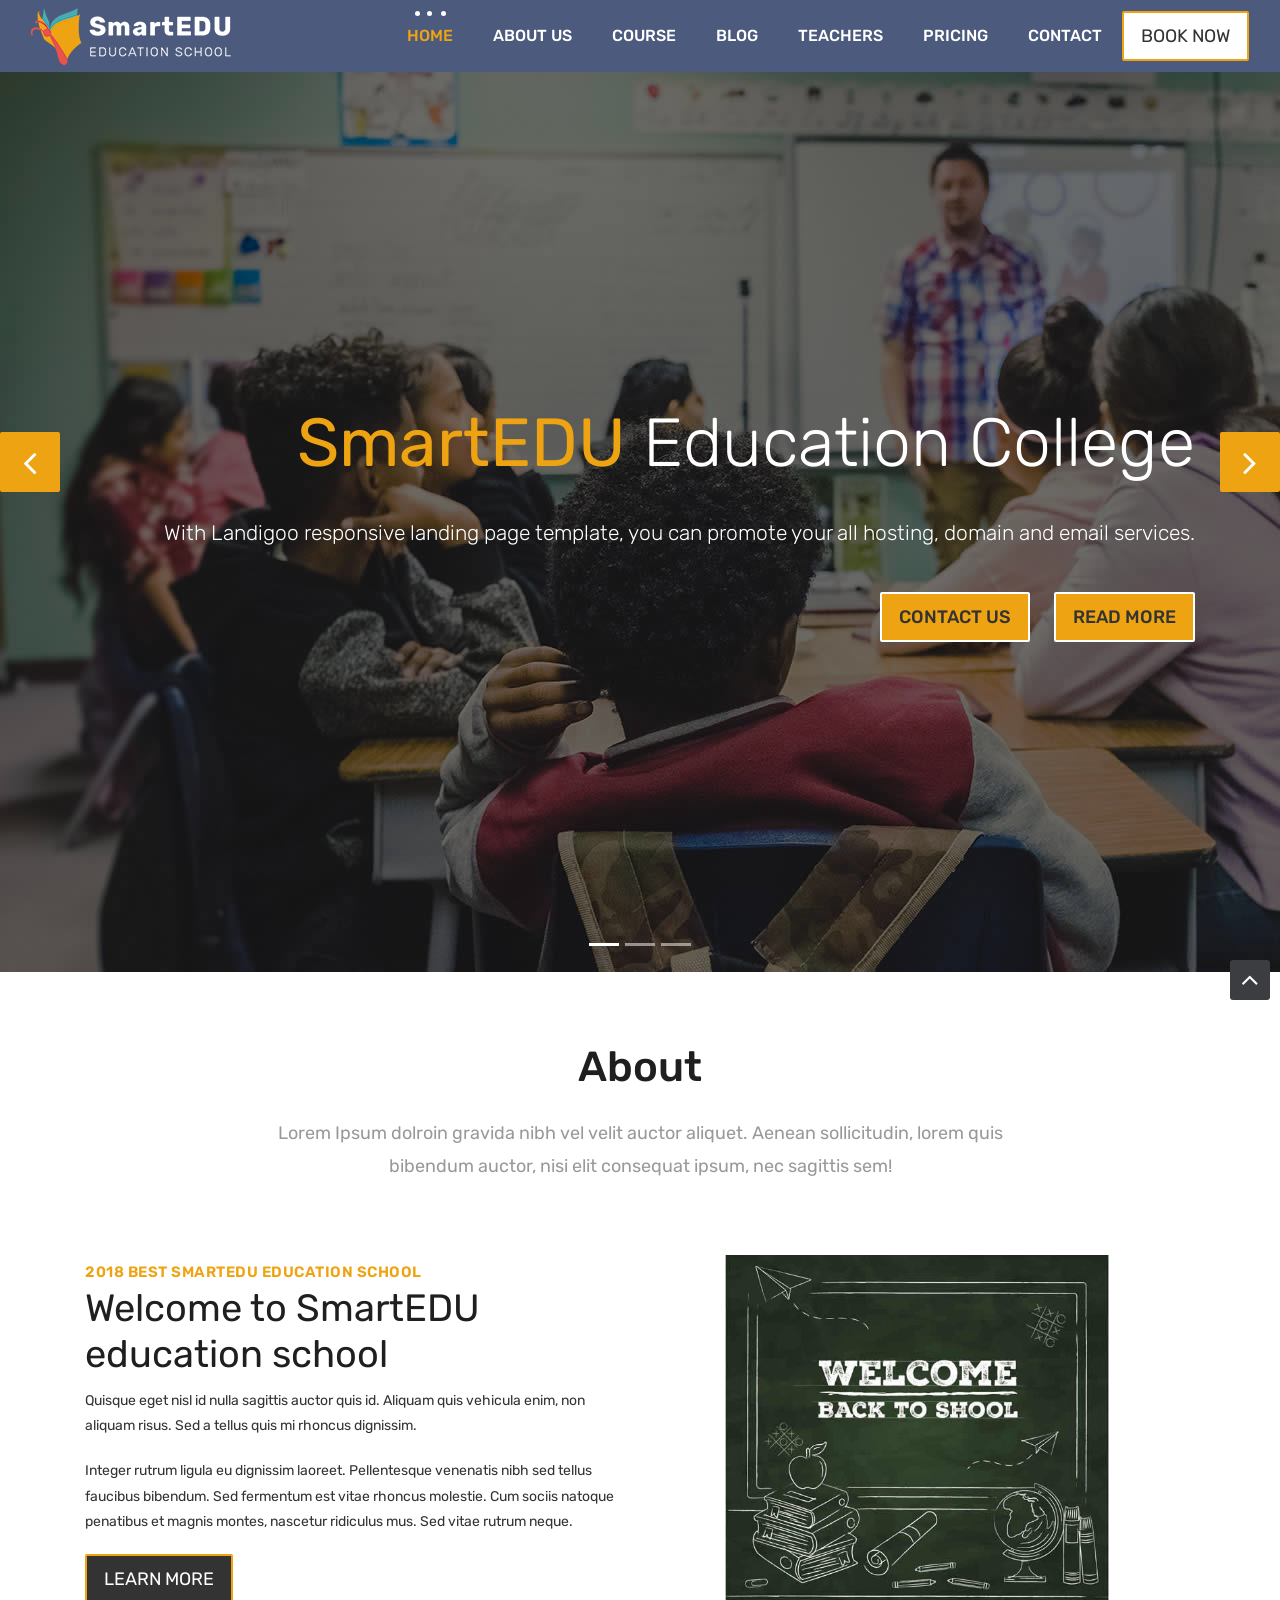
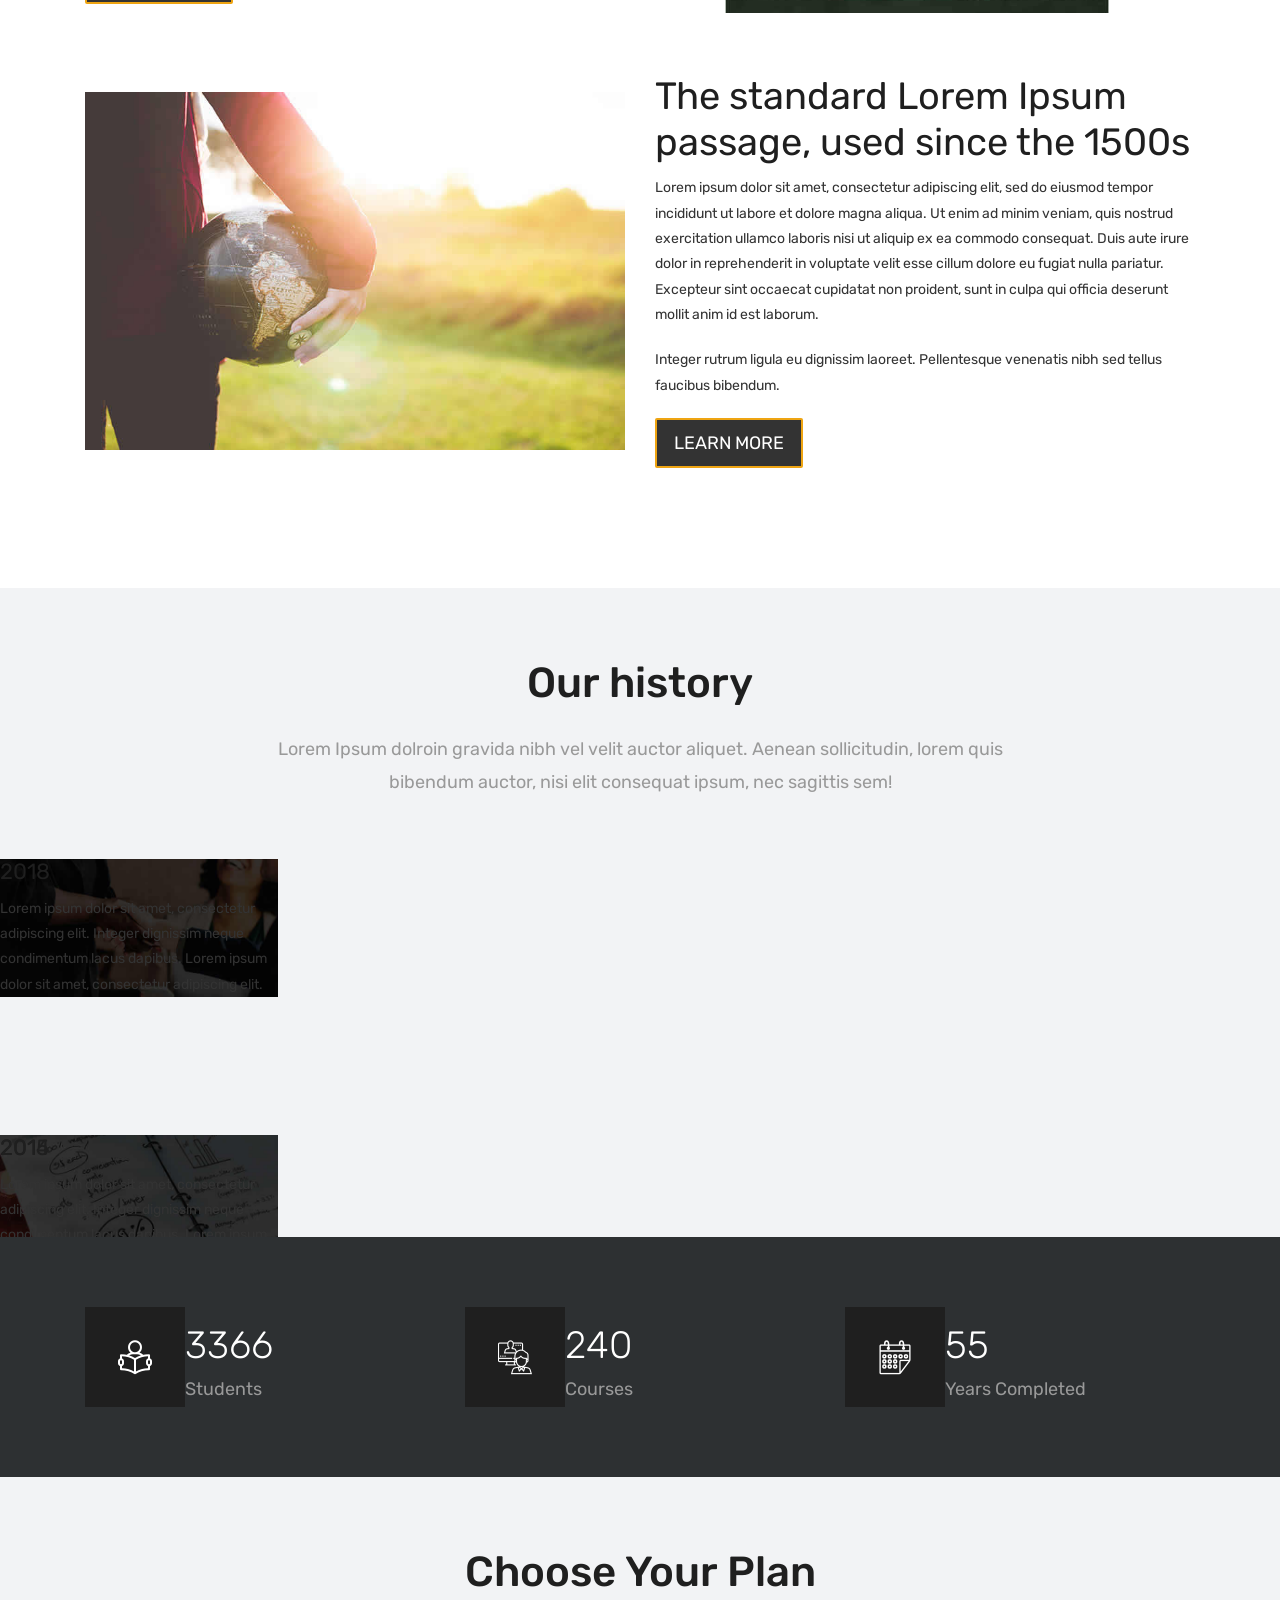
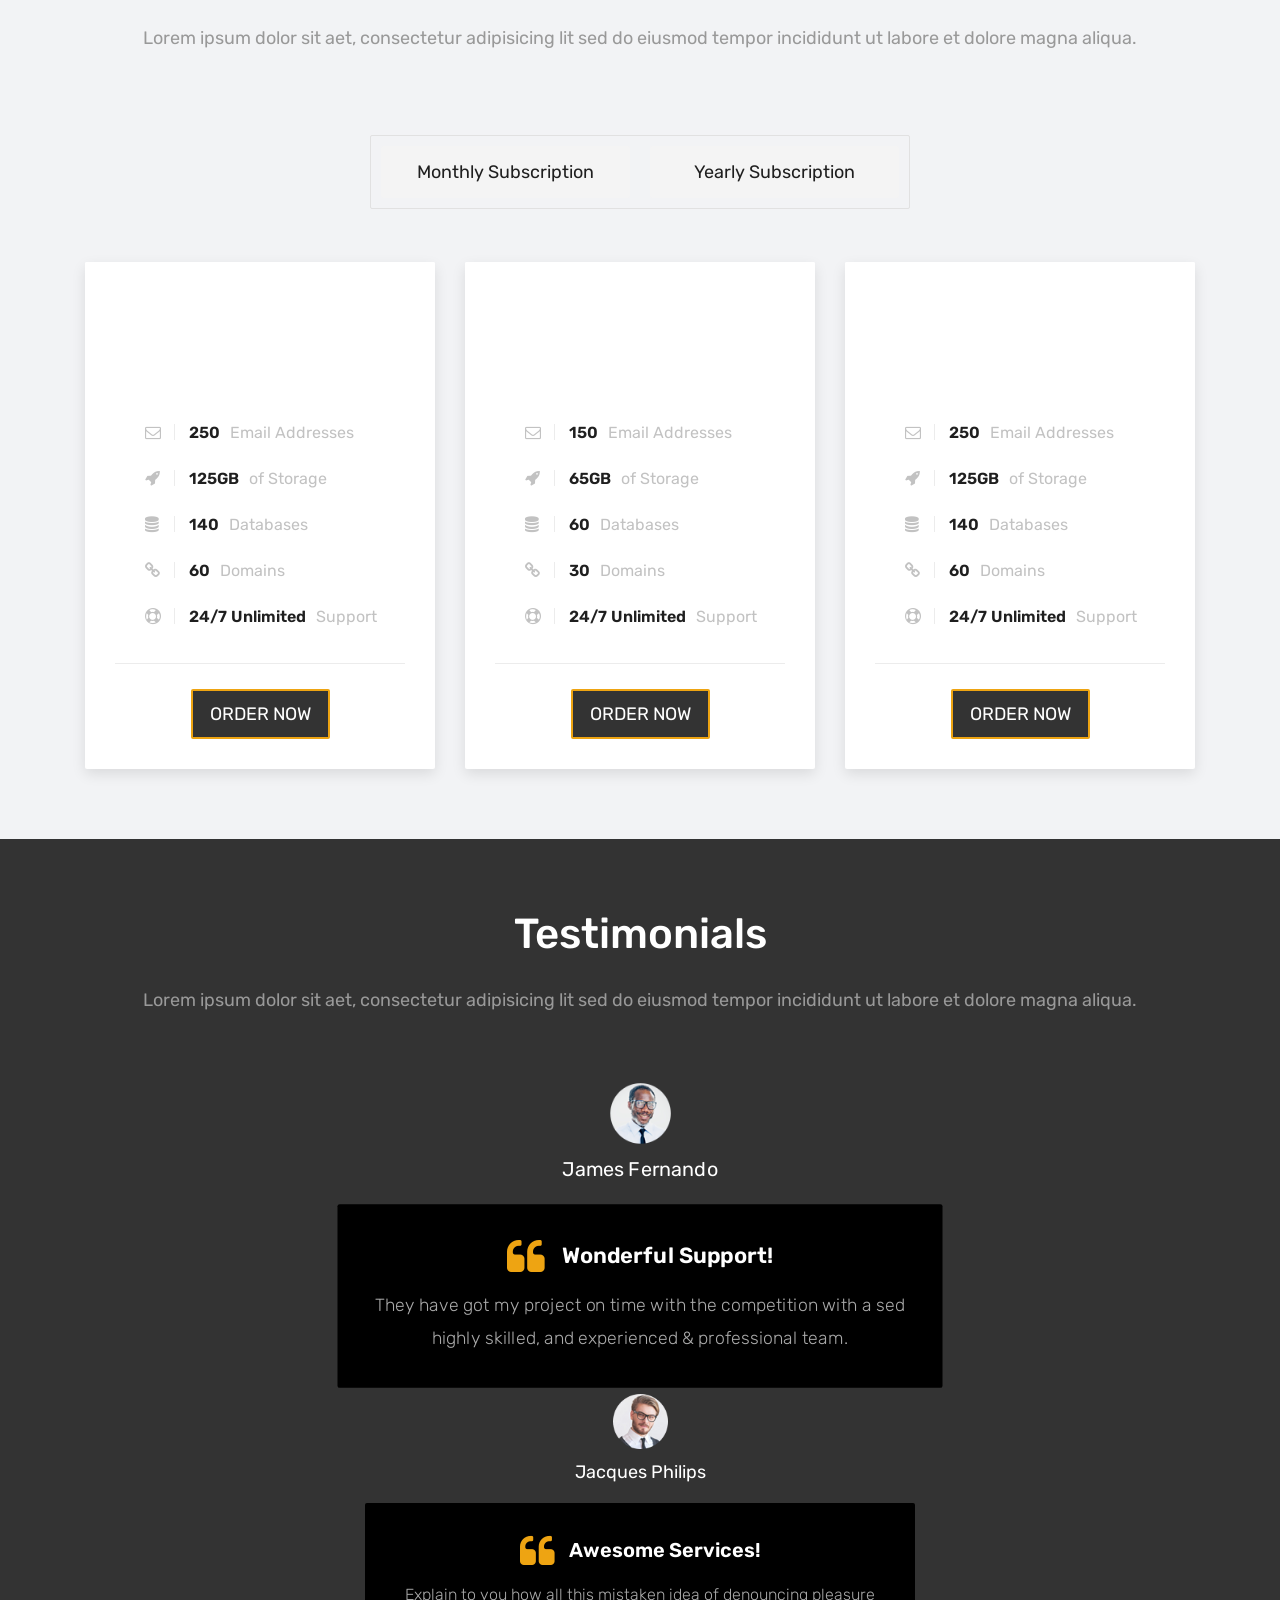
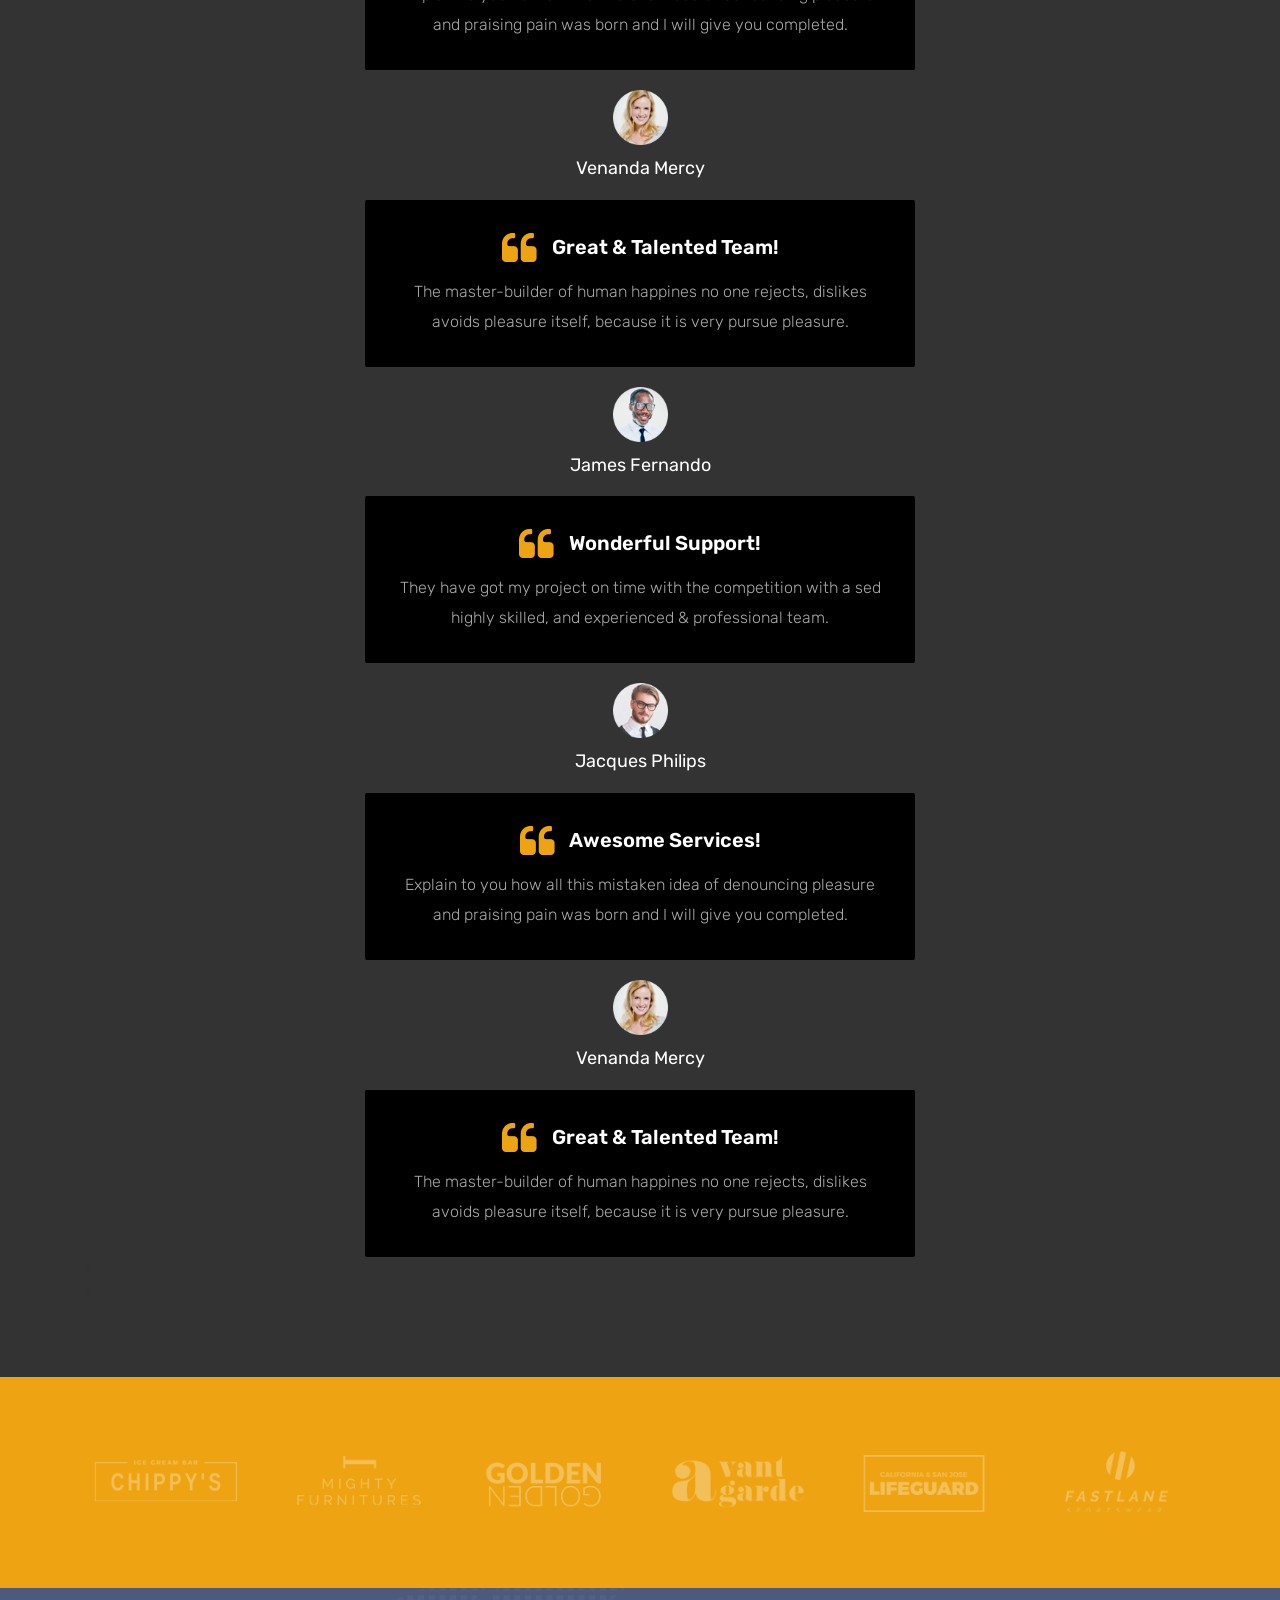
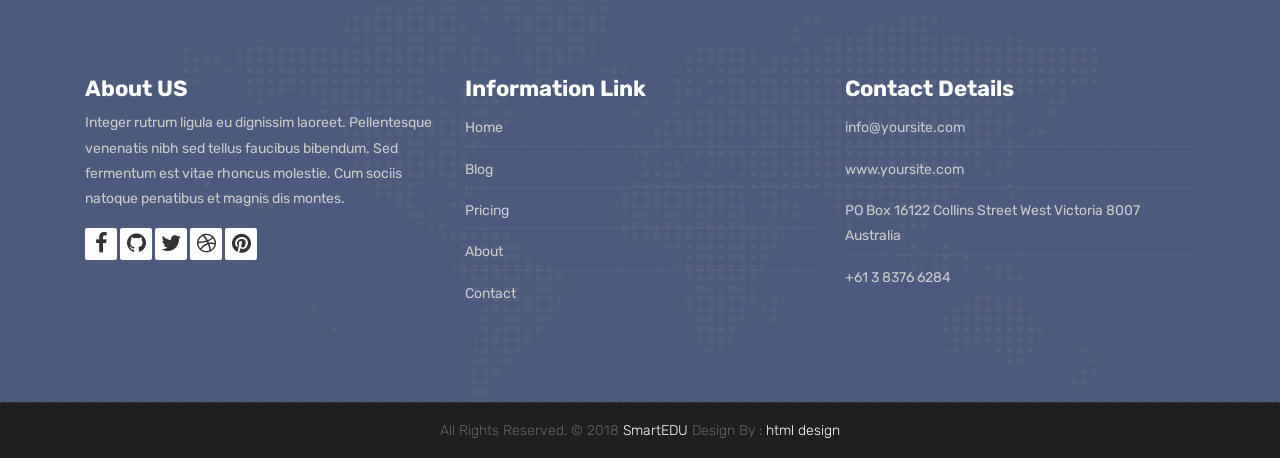
==== index.html @ 2f6b5fef "initial commit for smart education website" ====
<!DOCTYPE html>
<html lang="en">

    <!-- Basic -->
    <meta charset="utf-8">
    <meta http-equiv="X-UA-Compatible" content="IE=edge">   
   
    <!-- Mobile Metas -->
    <meta name="viewport" content="width=device-width, initial-scale=1">
 
     <!-- Site Metas -->
    <title>SmartEDU - Education Responsive HTML5 Template</title>  
    <meta name="keywords" content="">
    <meta name="description" content="">
    <meta name="author" content="">

    <!-- Site Icons -->
    <link rel="shortcut icon" href="images/favicon.ico" type="image/x-icon" />
    <link rel="apple-touch-icon" href="images/apple-touch-icon.png">

    <!-- Bootstrap CSS -->
    <link rel="stylesheet" href="css/bootstrap.min.css">
    <!-- Site CSS -->
    <link rel="stylesheet" href="style.css">
    <!-- ALL VERSION CSS -->
    <link rel="stylesheet" href="css/versions.css">
    <!-- Responsive CSS -->
    <link rel="stylesheet" href="css/responsive.css">
    <!-- Custom CSS -->
    <link rel="stylesheet" href="css/custom.css">

    <!-- Modernizer for Portfolio -->
    <script src="js/modernizer.js"></script>

    <!--[if lt IE 9]>
      <script src="https://oss.maxcdn.com/libs/html5shiv/3.7.0/html5shiv.js"></script>
      <script src="https://oss.maxcdn.com/libs/respond.js/1.4.2/respond.min.js"></script>
    <![endif]-->

</head>
<body class="host_version"> 

	<!-- Modal -->
	<div class="modal fade" id="login" tabindex="-1" role="dialog" aria-labelledby="myModalLabel">
	  <div class="modal-dialog modal-dialog-centered modal-lg" role="document">
		<div class="modal-content">
			<div class="modal-header tit-up">
				<button type="button" class="close" data-dismiss="modal" aria-hidden="true">&times;</button>
				<h4 class="modal-title">Customer Login</h4>
			</div>
			<div class="modal-body customer-box">
				<!-- Nav tabs -->
				<ul class="nav nav-tabs">
					<li><a class="active" href="#Login" data-toggle="tab">Login</a></li>
					<li><a href="#Registration" data-toggle="tab">Registration</a></li>
				</ul>
				<!-- Tab panes -->
				<div class="tab-content">
					<div class="tab-pane active" id="Login">
						<form role="form" class="form-horizontal">
							<div class="form-group">
								<div class="col-sm-12">
									<input class="form-control" id="email1" placeholder="Name" type="text">
								</div>
							</div>
							<div class="form-group">
								<div class="col-sm-12">
									<input class="form-control" id="exampleInputPassword1" placeholder="Email" type="email">
								</div>
							</div>
							<div class="row">
								<div class="col-sm-10">
									<button type="submit" class="btn btn-light btn-radius btn-brd grd1">
										Submit
									</button>
									<a class="for-pwd" href="javascript:;">Forgot your password?</a>
								</div>
							</div>
						</form>
					</div>
					<div class="tab-pane" id="Registration">
						<form role="form" class="form-horizontal">
							<div class="form-group">
								<div class="col-sm-12">
									<input class="form-control" placeholder="Name" type="text">
								</div>
							</div>
							<div class="form-group">
								<div class="col-sm-12">
									<input class="form-control" id="email" placeholder="Email" type="email">
								</div>
							</div>
							<div class="form-group">
								<div class="col-sm-12">
									<input class="form-control" id="mobile" placeholder="Mobile" type="email">
								</div>
							</div>
							<div class="form-group">
								<div class="col-sm-12">
									<input class="form-control" id="password" placeholder="Password" type="password">
								</div>
							</div>
							<div class="row">							
								<div class="col-sm-10">
									<button type="button" class="btn btn-light btn-radius btn-brd grd1">
										Save &amp; Continue
									</button>
									<button type="button" class="btn btn-light btn-radius btn-brd grd1">
										Cancel</button>
								</div>
							</div>
						</form>
					</div>
				</div>
			</div>
		</div>
	  </div>
	</div>

    <!-- LOADER -->
	<div id="preloader">
		<div class="loader-container">
			<div class="progress-br float shadow">
				<div class="progress__item"></div>
			</div>
		</div>
	</div>
	<!-- END LOADER -->	
	
	<!-- Start header -->
	<header class="top-navbar">
		<nav class="navbar navbar-expand-lg navbar-light bg-light">
			<div class="container-fluid">
				<a class="navbar-brand" href="index.html">
					<img src="images/logo.png" alt="" />
				</a>
				<button class="navbar-toggler" type="button" data-toggle="collapse" data-target="#navbars-host" aria-controls="navbars-rs-food" aria-expanded="false" aria-label="Toggle navigation">
					<span class="icon-bar"></span>
                    <span class="icon-bar"></span>
                    <span class="icon-bar"></span>
				</button>
				<div class="collapse navbar-collapse" id="navbars-host">
					<ul class="navbar-nav ml-auto">
						<li class="nav-item active"><a class="nav-link" href="index.html">Home</a></li>
						<li class="nav-item"><a class="nav-link" href="about.html">About Us</a></li>
						<li class="nav-item dropdown">
							<a class="nav-link dropdown-toggle" href="#" id="dropdown-a" data-toggle="dropdown">Course </a>
							<div class="dropdown-menu" aria-labelledby="dropdown-a">
								<a class="dropdown-item" href="course-grid-2.html">Course Grid 2 </a>
								<a class="dropdown-item" href="course-grid-3.html">Course Grid 3 </a>
								<a class="dropdown-item" href="course-grid-4.html">Course Grid 4 </a>
							</div>
						</li>
						<li class="nav-item dropdown">
							<a class="nav-link dropdown-toggle" href="#" id="dropdown-a" data-toggle="dropdown">Blog </a>
							<div class="dropdown-menu" aria-labelledby="dropdown-a">
								<a class="dropdown-item" href="blog.html">Blog </a>
								<a class="dropdown-item" href="blog-single.html">Blog single </a>
							</div>
						</li>
						<li class="nav-item"><a class="nav-link" href="teachers.html">Teachers</a></li>
						<li class="nav-item"><a class="nav-link" href="pricing.html">Pricing</a></li>
						<li class="nav-item"><a class="nav-link" href="contact.html">Contact</a></li>
					</ul>
					<ul class="nav navbar-nav navbar-right">
                        <li><a class="hover-btn-new log orange" href="#" data-toggle="modal" data-target="#login"><span>Book Now</span></a></li>
                    </ul>
				</div>
			</div>
		</nav>
	</header>
	<!-- End header -->
	
	<div id="carouselExampleControls" class="carousel slide bs-slider box-slider" data-ride="carousel" data-pause="hover" data-interval="false" >
		<!-- Indicators -->
		<ol class="carousel-indicators">
			<li data-target="#carouselExampleControls" data-slide-to="0" class="active"></li>
			<li data-target="#carouselExampleControls" data-slide-to="1"></li>
			<li data-target="#carouselExampleControls" data-slide-to="2"></li>
		</ol>
		<div class="carousel-inner" role="listbox">
			<div class="carousel-item active">
				<div id="home" class="first-section" style="background-image:url('images/slider-01.jpg');">
					<div class="dtab">
						<div class="container">
							<div class="row">
								<div class="col-md-12 col-sm-12 text-right">
									<div class="big-tagline">
										<h2><strong>SmartEDU </strong> education College</h2>
										<p class="lead">With Landigoo responsive landing page template, you can promote your all hosting, domain and email services. </p>
											<a href="#" class="hover-btn-new"><span>Contact Us</span></a>
											&nbsp;&nbsp;&nbsp;&nbsp;&nbsp;&nbsp;
											<a href="#" class="hover-btn-new"><span>Read More</span></a>
									</div>
								</div>
							</div><!-- end row -->            
						</div><!-- end container -->
					</div>
				</div><!-- end section -->
			</div>
			<div class="carousel-item">
				<div id="home" class="first-section" style="background-image:url('images/slider-02.jpg');">
					<div class="dtab">
						<div class="container">
							<div class="row">
								<div class="col-md-12 col-sm-12 text-left">
									<div class="big-tagline">
										<h2 data-animation="animated zoomInRight">SmartEDU <strong>education school</strong></h2>
										<p class="lead" data-animation="animated fadeInLeft">With Landigoo responsive landing page template, you can promote your all hosting, domain and email services. </p>
											<a href="#" class="hover-btn-new"><span>Contact Us</span></a>
											&nbsp;&nbsp;&nbsp;&nbsp;&nbsp;&nbsp;
											<a href="#" class="hover-btn-new"><span>Read More</span></a>
									</div>
								</div>
							</div><!-- end row -->            
						</div><!-- end container -->
					</div>
				</div><!-- end section -->
			</div>
			<div class="carousel-item">
				<div id="home" class="first-section" style="background-image:url('images/slider-03.jpg');">
					<div class="dtab">
						<div class="container">
							<div class="row">
								<div class="col-md-12 col-sm-12 text-center">
									<div class="big-tagline">
										<h2 data-animation="animated zoomInRight"><strong>VPS Servers</strong> Company</h2>
										<p class="lead" data-animation="animated fadeInLeft">1 IP included with each server 
											Your Choice of any OS (CentOS, Windows, Debian, Fedora)
											FREE Reboots</p>
											<a href="#" class="hover-btn-new"><span>Contact Us</span></a>
											&nbsp;&nbsp;&nbsp;&nbsp;&nbsp;&nbsp;
											<a href="#" class="hover-btn-new"><span>Read More</span></a>
									</div>
								</div>
							</div><!-- end row -->            
						</div><!-- end container -->
					</div>
				</div><!-- end section -->
			</div>
			<!-- Left Control -->
			<a class="new-effect carousel-control-prev" href="#carouselExampleControls" role="button" data-slide="prev">
				<span class="fa fa-angle-left" aria-hidden="true"></span>
				<span class="sr-only">Previous</span>
			</a>

			<!-- Right Control -->
			<a class="new-effect carousel-control-next" href="#carouselExampleControls" role="button" data-slide="next">
				<span class="fa fa-angle-right" aria-hidden="true"></span>
				<span class="sr-only">Next</span>
			</a>
		</div>
	</div>
	
    <div id="overviews" class="section wb">
        <div class="container">
            <div class="section-title row text-center">
                <div class="col-md-8 offset-md-2">
                    <h3>About</h3>
                    <p class="lead">Lorem Ipsum dolroin gravida nibh vel velit auctor aliquet. Aenean sollicitudin, lorem quis bibendum auctor, nisi elit consequat ipsum, nec sagittis sem!</p>
                </div>
            </div><!-- end title -->
        
            <div class="row align-items-center">
                <div class="col-xl-6 col-lg-6 col-md-12 col-sm-12">
                    <div class="message-box">
                        <h4>2018 BEST SmartEDU education school</h4>
                        <h2>Welcome to SmartEDU education school</h2>
                        <p>Quisque eget nisl id nulla sagittis auctor quis id. Aliquam quis vehicula enim, non aliquam risus. Sed a tellus quis mi rhoncus dignissim.</p>

                        <p> Integer rutrum ligula eu dignissim laoreet. Pellentesque venenatis nibh sed tellus faucibus bibendum. Sed fermentum est vitae rhoncus molestie. Cum sociis natoque penatibus et magnis montes, nascetur ridiculus mus. Sed vitae rutrum neque. </p>

                        <a href="#" class="hover-btn-new orange"><span>Learn More</span></a>
                    </div><!-- end messagebox -->
                </div><!-- end col -->
				
				<div class="col-xl-6 col-lg-6 col-md-12 col-sm-12">
                    <div class="post-media wow fadeIn">
                        <img src="images/about_02.jpg" alt="" class="img-fluid img-rounded">
                    </div><!-- end media -->
                </div><!-- end col -->
			</div>
			<div class="row align-items-center">
				<div class="col-xl-6 col-lg-6 col-md-12 col-sm-12">
                    <div class="post-media wow fadeIn">
                        <img src="images/about_03.jpg" alt="" class="img-fluid img-rounded">
                    </div><!-- end media -->
                </div><!-- end col -->
				
				<div class="col-xl-6 col-lg-6 col-md-12 col-sm-12">
                    <div class="message-box">
                        <h2>The standard Lorem Ipsum passage, used since the 1500s</h2>
                        <p>Lorem ipsum dolor sit amet, consectetur adipiscing elit, sed do eiusmod tempor incididunt ut labore et dolore magna aliqua. Ut enim ad minim veniam, quis nostrud exercitation ullamco laboris nisi ut aliquip ex ea commodo consequat. Duis aute irure dolor in reprehenderit in voluptate velit esse cillum dolore eu fugiat nulla pariatur. Excepteur sint occaecat cupidatat non proident, sunt in culpa qui officia deserunt mollit anim id est laborum.</p>

                        <p> Integer rutrum ligula eu dignissim laoreet. Pellentesque venenatis nibh sed tellus faucibus bibendum.</p>

                        <a href="#" class="hover-btn-new orange"><span>Learn More</span></a>
                    </div><!-- end messagebox -->
                </div><!-- end col -->
				
            </div><!-- end row -->
        </div><!-- end container -->
    </div><!-- end section -->

    <section class="section lb page-section">
		<div class="container">
			 <div class="section-title row text-center">
                <div class="col-md-8 offset-md-2">
                    <h3>Our history</h3>
                    <p class="lead">Lorem Ipsum dolroin gravida nibh vel velit auctor aliquet. Aenean sollicitudin, lorem quis bibendum auctor, nisi elit consequat ipsum, nec sagittis sem!</p>
                </div>
            </div><!-- end title -->
			<div class="timeline">
				<div class="timeline__wrap">
					<div class="timeline__items">
						<div class="timeline__item">
							<div class="timeline__content img-bg-01">
								<h2>2018</h2>
								<p>Lorem ipsum dolor sit amet, consectetur adipiscing elit. Integer dignissim neque condimentum lacus dapibus. Lorem
									ipsum dolor sit amet, consectetur adipiscing elit.</p>
							</div>
						</div>
						<div class="timeline__item">
							<div class="timeline__content img-bg-02">
								<h2>2015</h2>
								<p>Lorem ipsum dolor sit amet, consectetur adipiscing elit. Integer dignissim neque condimentum lacus dapibus. Lorem
									ipsum dolor sit amet, consectetur adipiscing elit.</p>
							</div>
						</div>
						<div class="timeline__item">
							<div class="timeline__content img-bg-03">
								<h2>2014</h2>
								<p>Lorem ipsum dolor sit amet, consectetur adipiscing elit. Integer dignissim neque condimentum lacus dapibus. Lorem
									ipsum dolor sit amet, consectetur adipiscing elit.</p>
							</div>
						</div>
						<div class="timeline__item">
							<div class="timeline__content img-bg-04">
								<h2>2012</h2>
								<p>Lorem ipsum dolor sit amet, consectetur adipiscing elit. Integer dignissim neque condimentum lacus dapibus. Lorem
									ipsum dolor sit amet, consectetur adipiscing elit.</p>
							</div>
						</div>
						<div class="timeline__item">
							<div class="timeline__content img-bg-01">
								<h2>2010</h2>
								<p>Lorem ipsum dolor sit amet, consectetur adipiscing elit. Integer dignissim neque condimentum lacus dapibus. Lorem
									ipsum dolor sit amet, consectetur adipiscing elit.</p>
							</div>
						</div>
						<div class="timeline__item">
							<div class="timeline__content img-bg-02">
								<h2>2007</h2>
								<p>Lorem ipsum dolor sit amet, consectetur adipiscing elit. Integer dignissim neque condimentum lacus dapibus. Lorem
									ipsum dolor sit amet, consectetur adipiscing elit.</p>
							</div>
						</div>
						<div class="timeline__item">
							<div class="timeline__content img-bg-03">
								<h2>2004</h2>
								<p>Lorem ipsum dolor sit amet, consectetur adipiscing elit. Integer dignissim neque condimentum lacus dapibus. Lorem
									ipsum dolor sit amet, consectetur adipiscing elit.</p>
							</div>
						</div>
						<div class="timeline__item">
							<div class="timeline__content img-bg-04">
								<h2>2002</h2>
								<p>Lorem ipsum dolor sit amet, consectetur adipiscing elit. Integer dignissim neque condimentum lacus dapibus. Lorem
									ipsum dolor sit amet, consectetur adipiscing elit.</p>
							</div>
						</div>
					</div>
				</div>
			</div>
		</div>
	</section>

	<div class="section cl">
		<div class="container">
			<div class="row text-left stat-wrap">
				<div class="col-md-4 col-sm-4 col-xs-12">
					<span data-scroll class="global-radius icon_wrap effect-1 alignleft"><i class="flaticon-study"></i></span>
					<p class="stat_count">12000</p>
					<h3>Students</h3>
				</div><!-- end col -->

				<div class="col-md-4 col-sm-4 col-xs-12">
					<span data-scroll class="global-radius icon_wrap effect-1 alignleft"><i class="flaticon-online"></i></span>
					<p class="stat_count">240</p>
					<h3>Courses</h3>
				</div><!-- end col -->

				<div class="col-md-4 col-sm-4 col-xs-12">
					<span data-scroll class="global-radius icon_wrap effect-1 alignleft"><i class="flaticon-years"></i></span>
					<p class="stat_count">55</p>
					<h3>Years Completed</h3>
				</div><!-- end col -->
			</div><!-- end row -->
		</div><!-- end container -->
	</div><!-- end section -->

    <div id="plan" class="section lb">
        <div class="container">
            <div class="section-title text-center">
                <h3>Choose Your Plan</h3>
                <p>Lorem ipsum dolor sit aet, consectetur adipisicing lit sed do eiusmod tempor incididunt ut labore et dolore magna aliqua. </p>
            </div><!-- end title -->

            <div class="row">
                <div class="col-md-6 offset-md-3">
                    <div class="message-box">
                        <ul class="nav nav-pills nav-stacked" id="myTabs">
                            <li><a class="active" href="#tab1" data-toggle="pill">Monthly Subscription</a></li>
                            <li><a href="#tab2" data-toggle="pill">Yearly Subscription</a></li>
                        </ul>
                    </div>
                </div><!-- end col -->
            </div>

            <hr class="invis">

            <div class="row">
                <div class="col-md-12">
                    <div class="tab-content">
                        <div class="tab-pane active fade show" id="tab1">
                            <div class="row text-center">
                                <div class="col-md-4">
                                    <div class="pricing-table pricing-table-highlighted">
                                        <div class="pricing-table-header grd1">
                                            <h2>$45</h2>
                                            <h3>per month</h3>
                                        </div>
                                        <div class="pricing-table-space"></div>
                                        <div class="pricing-table-features">
                                            <p><i class="fa fa-envelope-o"></i> <strong>250</strong> Email Addresses</p>
                                            <p><i class="fa fa-rocket"></i> <strong>125GB</strong> of Storage</p>
                                            <p><i class="fa fa-database"></i> <strong>140</strong> Databases</p>
                                            <p><i class="fa fa-link"></i> <strong>60</strong> Domains</p>
                                            <p><i class="fa fa-life-ring"></i> <strong>24/7 Unlimited</strong> Support</p>
                                        </div>
                                        <div class="pricing-table-sign-up">
                                            <a href="#" class="hover-btn-new orange"><span>Order Now</span></a>
                                        </div>
                                    </div>
                                </div>
                                <div class="col-md-4">
                                    <div class="pricing-table pricing-table-highlighted">
                                        <div class="pricing-table-header grd1">
                                            <h2>$59</h2>
                                            <h3>per month</h3>
                                        </div>
                                        <div class="pricing-table-space"></div>
                                        <div class="pricing-table-features">
                                            <p><i class="fa fa-envelope-o"></i> <strong>150</strong> Email Addresses</p>
                                            <p><i class="fa fa-rocket"></i> <strong>65GB</strong> of Storage</p>
                                            <p><i class="fa fa-database"></i> <strong>60</strong> Databases</p>
                                            <p><i class="fa fa-link"></i> <strong>30</strong> Domains</p>
                                            <p><i class="fa fa-life-ring"></i> <strong>24/7 Unlimited</strong> Support</p>
                                        </div>
                                        <div class="pricing-table-sign-up">
                                            <a href="#" class="hover-btn-new orange"><span>Order Now</span></a>
                                        </div>
                                    </div>
                                </div>

                                <div class="col-md-4">
                                    <div class="pricing-table pricing-table-highlighted">
                                        <div class="pricing-table-header grd1">
                                            <h2>$85</h2>
                                            <h3>per month</h3>
                                        </div>
                                        <div class="pricing-table-space"></div>
                                        <div class="pricing-table-features">
                                            <p><i class="fa fa-envelope-o"></i> <strong>250</strong> Email Addresses</p>
                                            <p><i class="fa fa-rocket"></i> <strong>125GB</strong> of Storage</p>
                                            <p><i class="fa fa-database"></i> <strong>140</strong> Databases</p>
                                            <p><i class="fa fa-link"></i> <strong>60</strong> Domains</p>
                                            <p><i class="fa fa-life-ring"></i> <strong>24/7 Unlimited</strong> Support</p>
                                        </div>
                                        <div class="pricing-table-sign-up">
                                            <a href="#" class="hover-btn-new orange"><span>Order Now</span></a>
                                        </div>
                                    </div>
                                </div>
                            </div><!-- end row -->
                        </div><!-- end pane -->

                        <div class="tab-pane fade" id="tab2">
                            <div class="row text-center">
                                <div class="col-md-4">
                                    <div class="pricing-table pricing-table-highlighted">
                                        <div class="pricing-table-header grd1">
                                            <h2>$477</h2>
                                            <h3>Year</h3>
                                        </div>
                                        <div class="pricing-table-space"></div>
                                        <div class="pricing-table-features">
                                            <p><i class="fa fa-envelope-o"></i> <strong>250</strong> Email Addresses</p>
                                            <p><i class="fa fa-rocket"></i> <strong>125GB</strong> of Storage</p>
                                            <p><i class="fa fa-database"></i> <strong>140</strong> Databases</p>
                                            <p><i class="fa fa-link"></i> <strong>60</strong> Domains</p>
                                            <p><i class="fa fa-life-ring"></i> <strong>24/7 Unlimited</strong> Support</p>
                                        </div>
                                        <div class="pricing-table-sign-up">
                                            <a href="#" class="hover-btn-new orange"><span>Order Now</span></a>
                                        </div>
                                    </div>
                                </div>
                                <div class="col-md-4">
                                    <div class="pricing-table pricing-table-highlighted">
                                        <div class="pricing-table-header grd1">
                                            <h2>$485</h2>
                                            <h3>Year</h3>
                                        </div>
                                        <div class="pricing-table-space"></div>
                                        <div class="pricing-table-features">
                                            <p><i class="fa fa-envelope-o"></i> <strong>150</strong> Email Addresses</p>
                                            <p><i class="fa fa-rocket"></i> <strong>65GB</strong> of Storage</p>
                                            <p><i class="fa fa-database"></i> <strong>60</strong> Databases</p>
                                            <p><i class="fa fa-link"></i> <strong>30</strong> Domains</p>
                                            <p><i class="fa fa-life-ring"></i> <strong>24/7 Unlimited</strong> Support</p>
                                        </div>
                                        <div class="pricing-table-sign-up">
                                            <a href="#" class="hover-btn-new orange"><span>Order Now</span></a>
                                        </div>
                                    </div>
                                </div>

                                <div class="col-md-4">
                                    <div class="pricing-table pricing-table-highlighted">
                                        <div class="pricing-table-header grd1">
                                            <h2>$500</h2>
                                            <h3>Year</h3>
                                        </div>
                                        <div class="pricing-table-space"></div>
                                        <div class="pricing-table-features">
                                            <p><i class="fa fa-envelope-o"></i> <strong>250</strong> Email Addresses</p>
                                            <p><i class="fa fa-rocket"></i> <strong>125GB</strong> of Storage</p>
                                            <p><i class="fa fa-database"></i> <strong>140</strong> Databases</p>
                                            <p><i class="fa fa-link"></i> <strong>60</strong> Domains</p>
                                            <p><i class="fa fa-life-ring"></i> <strong>24/7 Unlimited</strong> Support</p>
                                        </div>
                                        <div class="pricing-table-sign-up">
                                            <a href="#" class="hover-btn-new orange"><span>Order Now</span></a>
                                        </div>
                                    </div>
                                </div>
                            </div><!-- end row -->
                        </div><!-- end pane -->
                    </div><!-- end content -->
                </div><!-- end col -->
            </div><!-- end row -->
        </div><!-- end container -->
    </div><!-- end section -->

    <div id="testimonials" class="parallax section db parallax-off" style="background-image:url('images/parallax_04.jpg');">
        <div class="container">
            <div class="section-title text-center">
                <h3>Testimonials</h3>
                <p>Lorem ipsum dolor sit aet, consectetur adipisicing lit sed do eiusmod tempor incididunt ut labore et dolore magna aliqua. </p>
            </div><!-- end title -->

            <div class="row">
                <div class="col-md-12 col-sm-12">
                    <div class="testi-carousel owl-carousel owl-theme">
                        <div class="testimonial clearfix">
							<div class="testi-meta">
                                <img src="images/testi_01.png" alt="" class="img-fluid">
                                <h4>James Fernando </h4>
                            </div>
                            <div class="desc">
                                <h3><i class="fa fa-quote-left"></i> Wonderful Support!</h3>
                                <p class="lead">They have got my project on time with the competition with a sed highly skilled, and experienced & professional team.</p>
                            </div>
                            <!-- end testi-meta -->
                        </div>
                        <!-- end testimonial -->

                        <div class="testimonial clearfix">
							<div class="testi-meta">
                                <img src="images/testi_02.png" alt="" class="img-fluid">
                                <h4>Jacques Philips </h4>
                            </div>
                            <div class="desc">
                                <h3><i class="fa fa-quote-left"></i> Awesome Services!</h3>
                                <p class="lead">Explain to you how all this mistaken idea of denouncing pleasure and praising pain was born and I will give you completed.</p>
                            </div>
                            <!-- end testi-meta -->
                        </div>
                        <!-- end testimonial -->

                        <div class="testimonial clearfix">
							<div class="testi-meta">
                                <img src="images/testi_03.png" alt="" class="img-fluid ">
                                <h4>Venanda Mercy </h4>
                            </div>
                            <div class="desc">
                                <h3><i class="fa fa-quote-left"></i> Great & Talented Team!</h3>
                                <p class="lead">The master-builder of human happines no one rejects, dislikes avoids pleasure itself, because it is very pursue pleasure. </p>
                            </div>
                            <!-- end testi-meta -->
                        </div>
                        <!-- end testimonial -->
                        <div class="testimonial clearfix">
							<div class="testi-meta">
                                <img src="images/testi_01.png" alt="" class="img-fluid">
                                <h4>James Fernando </h4>
                            </div>
                            <div class="desc">
                                <h3><i class="fa fa-quote-left"></i> Wonderful Support!</h3>
                                <p class="lead">They have got my project on time with the competition with a sed highly skilled, and experienced & professional team.</p>
                            </div>
                            <!-- end testi-meta -->
                        </div>
                        <!-- end testimonial -->

                        <div class="testimonial clearfix">
							<div class="testi-meta">
                                <img src="images/testi_02.png" alt="" class="img-fluid">
                                <h4>Jacques Philips </h4>
                            </div>
                            <div class="desc">
                                <h3><i class="fa fa-quote-left"></i> Awesome Services!</h3>
                                <p class="lead">Explain to you how all this mistaken idea of denouncing pleasure and praising pain was born and I will give you completed.</p>
                            </div>
                            <!-- end testi-meta -->
                        </div>
                        <!-- end testimonial -->

                        <div class="testimonial clearfix">
							<div class="testi-meta">
                                <img src="images/testi_03.png" alt="" class="img-fluid">
                                <h4>Venanda Mercy </h4>
                            </div>
                            <div class="desc">
                                <h3><i class="fa fa-quote-left"></i> Great & Talented Team!</h3>
                                <p class="lead">The master-builder of human happines no one rejects, dislikes avoids pleasure itself, because it is very pursue pleasure. </p>
                            </div>
                            <!-- end testi-meta -->
                        </div><!-- end testimonial -->
                    </div><!-- end carousel -->
                </div><!-- end col -->
            </div><!-- end row -->
        </div><!-- end container -->
    </div><!-- end section -->

    <div class="parallax section dbcolor">
        <div class="container">
            <div class="row logos">
                <div class="col-md-2 col-sm-2 col-xs-6 wow fadeInUp">
                    <a href="#"><img src="images/logo_01.png" alt="" class="img-repsonsive"></a>
                </div>
                <div class="col-md-2 col-sm-2 col-xs-6 wow fadeInUp">
                    <a href="#"><img src="images/logo_02.png" alt="" class="img-repsonsive"></a>
                </div>
                <div class="col-md-2 col-sm-2 col-xs-6 wow fadeInUp">
                    <a href="#"><img src="images/logo_03.png" alt="" class="img-repsonsive"></a>
                </div>
                <div class="col-md-2 col-sm-2 col-xs-6 wow fadeInUp">
                    <a href="#"><img src="images/logo_04.png" alt="" class="img-repsonsive"></a>
                </div>
                <div class="col-md-2 col-sm-2 col-xs-6 wow fadeInUp">
                    <a href="#"><img src="images/logo_05.png" alt="" class="img-repsonsive"></a>
                </div>
                <div class="col-md-2 col-sm-2 col-xs-6 wow fadeInUp">
                    <a href="#"><img src="images/logo_06.png" alt="" class="img-repsonsive"></a>
                </div>
            </div><!-- end row -->
        </div><!-- end container -->
    </div><!-- end section -->

    <footer class="footer">
        <div class="container">
            <div class="row">
                <div class="col-lg-4 col-md-4 col-xs-12">
                    <div class="widget clearfix">
                        <div class="widget-title">
                            <h3>About US</h3>
                        </div>
                        <p> Integer rutrum ligula eu dignissim laoreet. Pellentesque venenatis nibh sed tellus faucibus bibendum. Sed fermentum est vitae rhoncus molestie. Cum sociis natoque penatibus et magnis dis montes.</p>   
						<div class="footer-right">
							<ul class="footer-links-soi">
								<li><a href="#"><i class="fa fa-facebook"></i></a></li>
								<li><a href="#"><i class="fa fa-github"></i></a></li>
								<li><a href="#"><i class="fa fa-twitter"></i></a></li>
								<li><a href="#"><i class="fa fa-dribbble"></i></a></li>
								<li><a href="#"><i class="fa fa-pinterest"></i></a></li>
							</ul><!-- end links -->
						</div>						
                    </div><!-- end clearfix -->
                </div><!-- end col -->

				<div class="col-lg-4 col-md-4 col-xs-12">
                    <div class="widget clearfix">
                        <div class="widget-title">
                            <h3>Information Link</h3>
                        </div>
                        <ul class="footer-links">
                            <li><a href="#">Home</a></li>
                            <li><a href="#">Blog</a></li>
                            <li><a href="#">Pricing</a></li>
							<li><a href="#">About</a></li>
							<li><a href="#">Contact</a></li>
                        </ul><!-- end links -->
                    </div><!-- end clearfix -->
                </div><!-- end col -->
				
                <div class="col-lg-4 col-md-4 col-xs-12">
                    <div class="widget clearfix">
                        <div class="widget-title">
                            <h3>Contact Details</h3>
                        </div>

                        <ul class="footer-links">
                            <li><a href="mailto:#">info@yoursite.com</a></li>
                            <li><a href="#">www.yoursite.com</a></li>
                            <li>PO Box 16122 Collins Street West Victoria 8007 Australia</li>
                            <li>+61 3 8376 6284</li>
                        </ul><!-- end links -->
                    </div><!-- end clearfix -->
                </div><!-- end col -->
				
            </div><!-- end row -->
        </div><!-- end container -->
    </footer><!-- end footer -->

    <div class="copyrights">
        <div class="container">
            <div class="footer-distributed">
                <div class="footer-center">                   
                    <p class="footer-company-name">All Rights Reserved. &copy; 2018 <a href="#">SmartEDU</a> Design By : <a href="https://html.design/">html design</a></p>
                </div>
            </div>
        </div><!-- end container -->
    </div><!-- end copyrights -->

    <a href="#" id="scroll-to-top" class="dmtop global-radius"><i class="fa fa-angle-up"></i></a>

    <!-- ALL JS FILES -->
    <script src="js/all.js"></script>
    <!-- ALL PLUGINS -->
    <script src="js/custom.js"></script>
	<script src="js/timeline.min.js"></script>
	<script>
		timeline(document.querySelectorAll('.timeline'), {
			forceVerticalMode: 700,
			mode: 'horizontal',
			verticalStartPosition: 'left',
			visibleItems: 4
		});
	</script>
</body>
</html>
---- style.css ----
/*------------------------------------------------------------------
    IMPORT FONTS
-------------------------------------------------------------------*/

@import url('https://fonts.googleapis.com/css?family=Rubik:300,300i,400,400i,500,500i,700,700i,900,900i');

/*------------------------------------------------------------------
    IMPORT FILES
-------------------------------------------------------------------*/

@import url(css/animate.css);
@import url(css/animate.min.css);
@import url(css/bootstrap-touch-slider.css);
@import url(css/flaticon.css);
@import url(css/timeline.min.css);
@import url(css/prettyPhoto.css);
@import url(css/owl.carousel.css);
@import url(css/font-awesome.min.css);

/*------------------------------------------------------------------
    SKELETON
-------------------------------------------------------------------*/

body {
    color: #333333;
    font-size: 14px;
    font-family: 'Rubik', sans-serif;
    line-height: 1.80857;
}

body.demos .section {
    background: url(images/bg.png) repeat top center #f2f3f5;
}

body.demos .section-title img {
    max-width: 280px;
    display: block;
    margin: 10px auto;
}

body.demos .service-widget h3 {
    border-bottom: 1px solid #ededed;
    font-size: 18px;
    padding: 20px 0;
    background-color: #ffffff;
}

body.demos .service-widget {
    margin: 0 0 30px;
    padding: 30px;
    background-color: #fff
}

body.demos .container-fluid {
    max-width: 1080px
}

html, body{
	height: 100%;
}


a {
    color: #1f1f1f;
    text-decoration: none !important;
    outline: none !important;
    -webkit-transition: all .3s ease-in-out;
    -moz-transition: all .3s ease-in-out;
    -ms-transition: all .3s ease-in-out;
    -o-transition: all .3s ease-in-out;
    transition: all .3s ease-in-out;
}

h1,
h2,
h3,
h4,
h5,
h6 {
    letter-spacing: 0;
    font-weight: normal;
    position: relative;
    padding: 0 0 10px 0;
    font-weight: normal;
    line-height: 120% !important;
    color: #1f1f1f;
    margin: 0
}

h1 {
    font-size: 24px
}

h2 {
    font-size: 22px
}

h3 {
    font-size: 18px
}

h4 {
    font-size: 16px
}

h5 {
    font-size: 14px
}

h6 {
    font-size: 13px
}

h1 a,
h2 a,
h3 a,
h4 a,
h5 a,
h6 a {
    color: #212121;
    text-decoration: none!important;
    opacity: 1
}

h1 a:hover,
h2 a:hover,
h3 a:hover,
h4 a:hover,
h5 a:hover,
h6 a:hover {
    opacity: .8
}

a {
    color: #1f1f1f;
    text-decoration: none;
    outline: none;
}

a,
.btn {
    text-decoration: none !important;
    outline: none !important;
    -webkit-transition: all .3s ease-in-out;
    -moz-transition: all .3s ease-in-out;
    -ms-transition: all .3s ease-in-out;
    -o-transition: all .3s ease-in-out;
    transition: all .3s ease-in-out;
}

.btn-custom {
    margin-top: 20px;
    background-color: transparent !important;
    border: 2px solid #ddd;
    padding: 12px 40px;
    font-size: 16px;
}

.lead {
    font-size: 18px;
    line-height: 30px;
    color: #767676;
    margin: 0;
    padding: 0;
}

blockquote {
    margin: 20px 0 20px;
    padding: 30px;
}


/*------------------------------------------------------------------
    WP CORE
-------------------------------------------------------------------*/

.first {
    clear: both
}

.last {
    margin-right: 0
}

.alignnone {
    margin: 5px 20px 20px 0;
}

.aligncenter,
div.aligncenter {
    display: block;
    margin: 5px auto 5px auto;
}

.alignright {
    float: right;
    margin: 10px 0 20px 20px;
}

.alignleft {
    float: left;
    margin: 10px 20px 20px 0;
}

a img.alignright {
    float: right;
    margin: 10px 0 20px 20px;
}

a img.alignnone {
    margin: 10px 20px 20px 0;
}

a img.alignleft {
    float: left;
    margin: 10px 20px 20px 0;
}

a img.aligncenter {
    display: block;
    margin-left: auto;
    margin-right: auto
}

.wp-caption {
    background: #fff;
    border: 1px solid #f0f0f0;
    max-width: 96%;
    /* Image does not overflow the content area */
    padding: 5px 3px 10px;
    text-align: center;
}

.wp-caption.alignnone {
    margin: 5px 20px 20px 0;
}

.wp-caption.alignleft {
    margin: 5px 20px 20px 0;
}

.wp-caption.alignright {
    margin: 5px 0 20px 20px;
}

.wp-caption img {
    border: 0 none;
    height: auto;
    margin: 0;
    max-width: 98.5%;
    padding: 0;
    width: auto;
}

.wp-caption p.wp-caption-text {
    font-size: 11px;
    line-height: 17px;
    margin: 0;
    padding: 0 4px 5px;
}


/* Text meant only for screen readers. */

.screen-reader-text {
    clip: rect(1px, 1px, 1px, 1px);
    position: absolute !important;
    height: 1px;
    width: 1px;
    overflow: hidden;
}

.screen-reader-text:focus {
    background-color: #f1f1f1;
    border-radius: 3px;
    box-shadow: 0 0 2px 2px rgba(0, 0, 0, 0.6);
    clip: auto !important;
    color: #21759b;
    display: block;
    font-size: 14px;
    font-size: 0.875rem;
    font-weight: bold;
    height: auto;
    left: 5px;
    line-height: normal;
    padding: 15px 23px 14px;
    text-decoration: none;
    top: 5px;
    width: auto;
    z-index: 100000;
    /* Above WP toolbar. */
}

/*------------------------------------------------------------------
    LOADER
-------------------------------------------------------------------*/

.loader-container {
  position: absolute;
  top: 0;
  left: 0;
  width: 100%;
  height: 100%;
  z-index:8888;
}
.loader-container:before {
  content: '';
  position: absolute;
  top: 0;
  left: 0;
  width: 100%;
  height: 50%;
  background: #eea412;
  z-index: -1;
  transition: top 1.2s linear 3.1s;
}
.loader-container:after {
  content: '';
  position: absolute;
  bottom: 0;
  left: 0;
  width: 100%;
  height: 50%;
  background: #eea412;
  z-index: -1;
  transition: bottom 1.2s linear 3.1s;
}
.loader-container.done:before {
  top: -50%;
}
.loader-container.done:after {
  bottom: -50%;
}

.progress-br {
  position: absolute;
  top: 50%;
  left: 50%;
  transform: translateX(-50%) translateY(-50%);
  transform-origin: center;
}
.progress-br .progress__item {
  text-align: center;
  width: 100px;
  height: 100px;
  line-height: 100px;
  border: 2px solid #fff;
  border-radius: 50%;
}
.progress-br .progress__item:before {
  content: '';
  position: absolute;
  top: 0;
  left: 50%;
  margin-top: -3px;
  margin-left: 0px;
  width: 50px;
  height: 50px;
  border-top: solid 10px #fff;
  border-right: solid 10px #fff;
  border-top-right-radius: 100%;
  transform-origin: left bottom;
  -webkit-animation: spin 3s linear infinite;
}
.progress-br.float .progress__item:before {
  border-top-width: 50px;
  margin-top: 0px;
  height: 50px;
}

.progress-br.float.shadow:before {
  border-top-width: 50px;
  margin-top: -50px;
  height: 50px;
}
.progress-br.shadow:before {
  content: '';
  position: absolute;
  top: 50%;
  left: 50%;
  margin: -50px 0 0 50px;
  width: 50px;
  height: 50px;
  border-top: solid 10px #6e912d;
  border-right: solid 10px #6e912d;
  border-top-right-radius: 100%;
  z-index: -1;
  transform-origin: left bottom;
  -webkit-animation: spin 3s linear infinite;
}
.progress-br.shadow:after {
  content: '';
  position: absolute;
  top: 50%;
  left: 50%;
  width: 100px;
  height: 100px;
  color: #6e912d;
  text-align: center;
  line-height: 100px;
  border: 2px solid #6e912d;
  border-radius: 50%;
  margin: -50px 0 0 -0px;
  z-index: -1;
  transform-origin: center;
}
.progress-br.done .progress__item {
  opacity: 0;
  -webkit-animation: done 3.1s;
  transition: opacity 0.3s linear 3.1s;
}
.progress-br.done .progress__item:before {
  display: none;
}
.progress-br.done:before {
  display: none;
}
.progress-br.done:after {
  opacity: 0;
  -webkit-animation: done 3.1s;
  transition: opacity 0.15s linear 3.1s;
}

@-webkit-keyframes done {
  10% {
    transform: scale(1.1);
  }
  20% {
    transform: scale(0.9);
  }
  30% {
    transform: scale(1.07);
  }
  40% {
    transform: scale(0.93);
  }
  50% {
    transform: scale(1.04);
  }
  60% {
    transform: scale(0.97);
  }
  80% {
    transform: scale(1.01);
  }
  90% {
    transform: scale(0.99);
  }
  100% {
    transform: scale(1);
  }
}
@-webkit-keyframes spin {
  100% {
    -webkit-transform: rotate(360deg);
  }
}

.shadow{
	box-shadow: none !important;
}

/*------------------------------------------------------------------
    HEADER
-------------------------------------------------------------------*/


.top-navbar .bg-light{
	background: #4c5a7d !important;
}

.top-navbar .navbar-light .navbar-nav .nav-link{
	color: #ffffff;
	font-size: 16px;
	font-weight: 500;
}

.top-navbar .navbar-light .navbar-nav .nav-item{
	position: relative;
	display: inline-block;
	padding: 15px 0px;
	margin: 0px 20px;
}
.top-navbar .navbar-light .navbar-nav .nav-item .nav-link{
	padding: 6px 0px;
	position: relative;
	display: block;
	line-height: 30px;
	letter-spacing: 0px;
	text-transform: uppercase;
}

.top-navbar .navbar-light .navbar-nav .nav-item::after {
    position: absolute;
    content: '';
    left: 50%;
    bottom: auto;
    top: 11px;
    width: 5px;
	height: 5px;
    opacity: 0;
    margin-left: -3px;
    background-color: #ffffff;
	border-radius: 50px;
    -webkit-transform: translateY(0px);
    transform: translateY(0px);
    transition: all 900ms ease;
    -webkit-transition: all 900ms ease;
    -ms-transition: all 900ms ease;
    -o-transition: all 900ms ease;
    -moz-transition: all 900ms ease;
}

.top-navbar .navbar-light .navbar-nav .nav-item .nav-link::before {
    position: absolute;
    content: '';
    left: 0%;
    bottom: auto;
    top: -4px;
    width: 5px;
	height: 5px;
	border-radius: 50px;
    opacity: 0;
    margin-left: -10px;
    background-color: #ffffff;
    -webkit-transform: translateY(0px);
    transform: translateY(0px);
    transition: all 900ms ease;
    -webkit-transition: all 900ms ease;
    -ms-transition: all 900ms ease;
    -o-transition: all 900ms ease;
    -moz-transition: all 900ms ease;
}

.top-navbar .navbar-light .navbar-nav .nav-item .nav-link::after {
    position: absolute;
    content: '';
    right: 0%;
    left: auto;
    bottom: auto;
    top: -4px;
    width: 5px;
	height: 5px;
	border-radius: 50px;
	border: none !important;
    opacity: 0;
    margin-right: -11px;
    background-color: #ffffff;
    transition: all 900ms ease;
    -webkit-transition: all 900ms ease;
    -ms-transition: all 900ms ease;
    -o-transition: all 900ms ease;
    -moz-transition: all 900ms ease;
}

.top-navbar .navbar-light .navbar-nav .nav-item.active::after{
	opacity: 1;
}

.top-navbar .navbar-light .navbar-nav .nav-item.active .nav-link::before {
	opacity: 1;
	left: 40%;
}
.top-navbar .navbar-light .navbar-nav .nav-item.active .nav-link{
	color: #eea412;
}
.top-navbar .navbar-light .navbar-nav .nav-item.active .nav-link::after{
	opacity: 1;
	right: 40%;
}

.top-navbar .navbar-light .navbar-nav .nav-item:hover::after{
	opacity: 1;
}

.top-navbar .navbar-light .navbar-nav .nav-item .nav-link:hover::before{
	opacity: 1;
	left: 40%;
}
.top-navbar .navbar-light .navbar-nav .nav-item .nav-link:hover{
	color: #eea412;
}
.top-navbar .navbar-light .navbar-nav .nav-item .nav-link:hover::after{
	opacity: 1;
	right: 40%;
}

.dropdown:hover>.dropdown-menu {
  display: block;
}

.dropdown>.dropdown-toggle:active {
    pointer-events: none;
}

.dropdown:hover>.dropdown-menu .dropdown-item{
	padding-left: 10px;
}


.top-navbar.fixed-menu .bg-light {
    position: fixed;
    top: 0;
    width: 100%;
    z-index: 9999;
    visibility: visible;
    transform: translate(0,0) scale(1);
    transition: .3s;
}

.top-navbar .bg-light {
    padding-top: 0px;
    padding-bottom: 0px;
    box-shadow: 0 0 18px 0 rgba(0,0,0,.12);
}

.top-navbar .navbar-light .navbar-nav li .dropdown-menu {
    box-shadow: 0 2px 12px 0 rgba(0,0,0,.12);
    border: none;
    border-radius: 0px;
    margin: 0px;
	padding: 10px;
}

.top-navbar .navbar-light .navbar-nav li .dropdown-menu a:hover{
	background: #eea412;
	color: #ffffff;
}

.navbar-right li a{
	position: relative;
	font-size: 18px;
	display: inline-block;
}
.navbar-right li a,
.navbar-right li a.hover-btn-new::after {
	-webkit-transition: all 0.3s;
	-moz-transition: all 0.3s;
	-o-transition: all 0.3s;
	transition: all 0.3s;
}

.navbar-right li a.hover-btn-new::before,
.navbar-right li a.hover-btn-new::after {
  background: #eea412;
  content: '';
  position: absolute;
  z-index: 1;
}

.navbar-right li a.hover-btn-new:hover span {
  color: #ffffff;
}
.navbar-right li a.hover-btn-new::before {
  height: 100%;
  left: 0;
  top: 0;
  width: 100%;
}
.navbar-right li a.hover-btn-new::after {
  background: #ffffff !important;
  height: 100%;
  left: 0;
  top: 0;
  width: 100%;
}
.navbar-right li a.hover-btn-new span{
	position: relative;
	z-index: 2;
	color: #333333;
}
.navbar-right li a.hover-btn-new:hover:after {
  height: 0;
  left: 50%;
  top: 50%;
  width: 0;
}


.navbar-toggler{
	background: #ffffff;
	border-radius: 0px;
	padding: 10px 10px;
}

.navbar-toggler .icon-bar {
    display: block;
    width: 22px;
    height: 2px;
    border-radius: 1px;
	background: #333333;
}
.navbar-toggler .icon-bar + .icon-bar {
    margin-top: 4px;
}

.navbar-toggler:hover{
	background: #eea412;
}

.navbar-toggler:hover .icon-bar{
	background: #ffffff;
}


.box-slider{
	height: 100%;
}


.box-slider .carousel-control-prev{
	border-radius: 2px;
	background: #eea412;
	position: absolute;
	left: 0px;
	font-size: 38px;
	top: 40%;
	width: 60px;
	height: 60px;
	line-height: 20px;
	opacity: 1;
}
.box-slider .carousel-control-next{
	border-radius: 2px;
	background: #eea412;
	position: absolute;
	right: 0px;
	font-size: 38px;
	top: 40%;
	width: 60px;
	height: 60px;
	line-height: 20px;
	opacity: 1;
}

.first-section .big-tagline a{
	background: none;
	position: relative;
	display: inline-block;
	font-size: 18px;
	color: #333333;
	font-weight: 500;
}


.big-tagline a,
.big-tagline a.hover-btn-new::after {
	-webkit-transition: all 0.3s;
	-moz-transition: all 0.3s;
	-o-transition: all 0.3s;
	transition: all 0.3s;
}

.big-tagline a.hover-btn-new::before,
.big-tagline a.hover-btn-new::after {
  background: #fff;
  content: '';
  position: absolute;
  z-index: 1;
}

.big-tagline a.hover-btn-new:hover span {
  color: #eea412;
}

.hover-btn-new::before {
  height: 100%;
  left: 0;
  top: 0;
  width: 100%;
}

.hover-btn-new::after {
  background: #eea412 !important;
  height: 100%;
  left: 0;
  top: 0;
  width: 100%;
}
.hover-btn-new span{
	position: relative;
	z-index: 2;
}

.hover-btn-new:hover:after {
  height: 0;
  left: 50%;
  top: 50%;
  width: 0;
}


.first-section .big-tagline a:hover{
	color: #333333;
}
.box-slider .carousel-inner{
	height: 100%;
}
.box-slider .carousel-item{
	height: 100%;
	width: 100%;
}



/*------------------------------------------------------------------
    SECTIONS
-------------------------------------------------------------------*/

.dbcolor{
	background: #eea412;
}

.parallax {
    background-attachment: fixed;
    background-size: cover;
    padding: 120px 0;
    position: relative;
    width: 100%;
}

.parallax.parallax-off {
    background-attachment: fixed !important;
    display: block;
    overflow: hidden;
    position: relative;
    background-position: center center;
    vertical-align: sub;
    width: 100%;
    z-index: 2;
}

.no-scroll-xy {
    overflow: hidden !important;
    -webkit-transition: all .4s ease-in-out;
    -moz-transition: all .4s ease-in-out;
    -ms-transition: all .4s ease-in-out;
    -o-transition: all .4s ease-in-out;
    transition: all .4s ease-in-out;
}

.section {
    display: block;
    position: relative;
    overflow: hidden;
    padding: 70px 0;
}

.noover {
    overflow: visible;
}

.noover .btn-dark {
    border: 0 !important;
}

.nopad {
    padding: 0;
}

.nopadtop {
    padding-top: 0;
}

.section.wb {
    background-color: #ffffff;
}

.section.lb {
    background-color: #f2f3f5;
}

.section.db {
    background-color: #1f1f1f;
}

.section.color1 {
    background-color: #448AFF;
}
.section.cl {
	background-color: #2d3032;
}

.hover-btn-new{
	color: #ffffff;
	display: inline-block;
	font-weight: 400;
	line-height: 46px;
	padding: 0 17px;
	text-transform: uppercase;
	position: relative;
	border: 2px solid #fff;
	font-size: 14px;
	-webkit-transition: all 0.3s ease-in-out;
	-moz-transition: all 0.3s ease-in-out;
	-ms-transition: all 0.3s ease-in-out;
	-o-transition: all 0.3s ease-in-out;
	transition: all 0.3s ease-in-out;
	border-radius: 2px;
}

.orange{
	border-color: #eea412;
}

.first-section {
    position: relative;
    overflow: hidden;
    height: 100%;	
	vertical-align: middle;
}

.first-section::before {
    content: "";
    position: absolute;
    height: 100%;
    width: 100%;
	top: 0px;
	left: 0px;
    display: block;
    background: rgba(0,0,0,0.5);
}

.first-section h2 {
    color: #ffffff;
    font-size: 68px;
    font-weight: 300;
    text-transform: capitalize;
    display: block;
    margin: 0;
    padding: 0 0 30px;
    position: relative;
}

.first-section h2 strong{
	color: #eea412;
}

.first-section .lead {
    font-size: 21px;
    font-weight: 300;
    padding: 0 0 40px;
    margin: 0;
    line-height: inherit;
    color: #ffffff;
}

.macbookright {
    width: 980px;
    position: absolute;
    right: -15%;
    bottom: -6%;
}

.section-title {
    display: block;
    position: relative;
    margin-bottom: 60px;
}

.section-title p {
    color: #999;
    font-weight: 400;
    font-size: 18px;
    line-height: 33px;
    margin: 0;
}

.section-title h3 {
    font-size: 42px;
    font-weight: 500;
    line-height: 62px;
    margin: 0 0 25px;
    padding: 0;
    text-transform: none;
}

.section.colorsection p,
.section.colorsection h3,
.section.db h3 {
    color: #ffffff;
}


.box-slider .first-section{
	display: table;
	position: relative;
	width: 100%;
}
.dtab{
	display: table-cell;
	vertical-align: middle;
}


.page-section{
	padding: 70px 0px; 
}

.customwidget a{
	position: relative;
	padding: 13px 40px;
	font-size: 18px;
	display: inline-block;
}


.customwidget a,
.customwidget a.hover-btn-new::after {
	-webkit-transition: all 0.3s;
	-moz-transition: all 0.3s;
	-o-transition: all 0.3s;
	transition: all 0.3s;
}

.customwidget a.hover-btn-new::before,
.customwidget a.hover-btn-new::after {
  background: #9dc15b;
  content: '';
  position: absolute;
  z-index: 1;
}

.customwidget a.hover-btn-new:hover span {
  color: #333333;
}
.customwidget a.hover-btn-new::before {
  height: 100%;
  left: 0;
  top: 0;
  width: 100%;
}
.customwidget a.hover-btn-new::after {
  background: #333333 !important;
  height: 100%;
  left: 0;
  top: 0;
  width: 100%;
}
.customwidget a.hover-btn-new span{
	position: relative;
	z-index: 2;
	color: #fff;
}
.customwidget a.hover-btn-new:hover:after {
	height: 0;
	left: 50%;
	top: 50%;
	width: 0;
}
.message-box a{
	position: relative;
	font-size: 18px;
	display: inline-block;
}
.message-box a,
.message-box a.hover-btn-new::after {
	-webkit-transition: all 0.3s;
	-moz-transition: all 0.3s;
	-o-transition: all 0.3s;
	transition: all 0.3s;
}
.message-box a.hover-btn-new::before,
.message-box a.hover-btn-new::after {
	background: #eea412;
	content: '';
	position: absolute;
	z-index: 1;
}

.message-box a.hover-btn-new:hover span {
  color: #333333;
}
.message-box a.hover-btn-new::before {
  height: 100%;
  left: 0;
  top: 0;
  width: 100%;
}
.message-box a.hover-btn-new::after {
  background: #333333 !important;
  height: 100%;
  left: 0;
  top: 0;
  width: 100%;
}
.message-box a.hover-btn-new span{
	position: relative;
	z-index: 2;
	color: #fff;
}
.message-box a.hover-btn-new:hover:after {
  height: 0;
  left: 50%;
  top: 50%;
  width: 0;
}


.customwidget{
	margin-top: 30px;
}

.hmv-box{
	padding: 60px 0px; 
}
.inner-hmv{
	padding: 15px;
	box-shadow: 0 0px 10px rgba(0,0,0,.1);
	position: relative;
	overflow: hidden;
}
.icon-box-hmv{
	width: 100px;
	height: 100px;
	line-height: 100px;
	text-align: center;
	border: 3px solid #4babb1;
	border-radius: 6px;
	margin-bottom: 20px;
	-webkit-transition: all 0.3s;
	-moz-transition: all 0.3s;
	-o-transition: all 0.3s;
	transition: all 0.3s;
}
.icon-box-hmv i{
	font-size: 60px;
	color: #eea412;
}
.inner-hmv h3{
	font-size: 28px;
	color: #212121;
    font-weight: 500;
	margin-bottom: 20px;
	padding: 0px;
	-webkit-transition: all 0.3s;
	-moz-transition: all 0.3s;
	-o-transition: all 0.3s;
	transition: all 0.3s;
}
.inner-hmv p{
	margin: 0px;
}

.inner-hmv:hover .icon-box-hmv{
	border: 3px solid #eea412;
}
.inner-hmv:hover .icon-box-hmv i{
	color: #4babb1;
}
.inner-hmv:hover h3{
	color: #eea412;
}
.tr-pa{
	font-size: 170px;
	color: #fbfbfb;
    position: absolute;
    top: -20px;
    right: -10px;
    line-height: 125px;
	font-weight: 700;
	opacity: 0;
	-webkit-transition: all 0.3s;
	-moz-transition: all 0.3s;
	-o-transition: all 0.3s;
	transition: all 0.3s;
}
.inner-hmv:hover .tr-pa{
	opacity: 1;
	-webkit-transition: all 0.3s;
	-moz-transition: all 0.3s;
	-o-transition: all 0.3s;
	transition: all 0.3s;
}


/*------------------------------------------------------------------
    PORTFOLIO
-------------------------------------------------------------------*/

.item-h2,
.item-h1 {
    height: 100% !important;
    height: auto !important;
}

.isotope-item {
    z-index: 2;
    padding: 0;
}

.isotope-hidden.isotope-item {
    pointer-events: none;
    z-index: 1;
}

.isotope,
.isotope .isotope-item {
    /* change duration value to whatever you like */
    -webkit-transition-duration: 0.8s;
    -moz-transition-duration: 0.8s;
    transition-duration: 0.8s;
}

.isotope {
    -webkit-transition-property: height, width;
    -moz-transition-property: height, width;
    transition-property: height, width;
}

.isotope .isotope-item {
    -webkit-transition-property: -webkit-transform, opacity;
    -moz-transition-property: -moz-transform, opacity;
    transition-property: transform, opacity;
}

.portfolio-filter ul {
    padding: 0;
    z-index: 2;
    display: block;
    position: relative;
    margin: 0;
}

.portfolio-filter ul li {
    border-radius: 0;
    display: inline-block;
    margin: 0 5px 0 0;
    text-decoration: none;
    text-transform: uppercase;
    vertical-align: middle;
}

.portfolio-filter ul li:last-child:after {
    content: "";
}

.portfolio-filter ul li .btn-dark {
    box-shadow: none;
    background-color: transparent;
    border: 1px solid #e6e7e6 !important;
    color: #1f1f1f;
    font-weight: 400;
    font-size: 13px;
    padding: 10px 30px;
}

.da-thumbs {
    list-style: none;
    position: relative;
    padding: 0;
}

.da-thumbs .pitem {
    margin: 0;
    padding: 15px;
    position: relative;
}

.da-thumbs .pitem a,
.da-thumbs .pitem a img {
    display: block;
    position: relative;
}

.da-thumbs .pitem a {
    overflow: hidden;
}

.da-thumbs .pitem a div {
    position: absolute;
    background-color: rgba(0, 0, 0, 0.8);
    width: 100%;
    height: 100%;
}

.da-thumbs .pitem a div h3 {
    display: block;
    color: #ffffff;
    font-size: 20px;
    padding: 30px 15px;
    text-transform: capitalize;
    font-weight: normal;
}

.da-thumbs .pitem a div h3 small {
    display: block;
    color: #ffffff;
    margin-top: 5px;
    font-size: 13px;
    font-weight: 300;
}

.da-thumbs .pitem a div i {
    background-color: #1f1f1f;
    position: absolute;
    color: #ffffff !important;
    bottom: 0;
    font-size: 15px;
    z-index: 12;
    right: 0;
    width: 40px;
    height: 40px;
    line-height: 40px;
    text-align: center;
}


/*------------------------------------------------------------------
    TESTIMONIALS
-------------------------------------------------------------------*/

.logos img {
    margin: auto;
    display: block;
    text-align: center;
    width: 100%;
    opacity: 0.3;
}

.logos img:hover {
    opacity: 1;
}

.desc h3 i {
    color: #eea412;
    font-size: 37px;
    vertical-align: middle;
    margin-right: 12px;
}

.desc {
    padding: 30px;
    position: relative;
    background: #000;
    border: none;
	border-radius: 2px;
}

.testi-meta {
    display: block;
    margin-top: 20px;
	margin-bottom: 20px;
}

.testi-meta img{
	display: inline-block !important; 
}
#testimonials{
	position: relative;
}
#testimonials:before{
	background: rgba(0,0,0,0.8);
	content: "";
	position: absolute;
	top: 0px;
	left: 0px;
	width: 100%;
	height: 100%;
}
.testimonial h4 {
    font-size: 18px;
    color: #ffffff;
    padding: 13px 0 0;
}

.testimonial img {
    max-width: 55px;
}

.testimonial small {
    margin-top: 7px;
    font-size: 16px;
    display: block;
}

.testimonial {
    background-color: transparent;
	max-width: 550px;
	width: 100%;
	margin: 0 auto;
	text-align: center;
}

.testimonial h3 {
    padding: 0 0 10px;
    font-size: 20px;
    font-weight: 600;
}

.testimonial small,
.testimonial .lead {
    background-color: transparent;
    color: #aaa;
    display: block;
    font-size: 16px;
    font-style: normal;
    line-height: 30px;
    margin: 0;
    padding: 0;
    position: relative;
}

.testimonial p:after {
    display: none;
}

.testi-carousel.owl-carousel .owl-item.active.center .testimonial{
	-webkit-transform: scale(1.1);
	-ms-transform: scale(1.1);
	transform: scale(1.1);
	-webkit-transition: all 0.3s ease;
	-o-transition: all 0.3s ease;
	transition: all 0.3s ease;
}




/*------------------------------------------------------------------
    PRICING TABLES
-------------------------------------------------------------------*/

.pricing-table {
    margin: 0px;
    background: #fff;
    box-shadow: 0 5px 14px rgba(0, 0, 0, 0.1);
	border-radius: 2px;
}

.pricing-table i {
    width: 30px;
    color: #c2c2c2;
    display: inline-block;
    margin-right: 10px;
    padding-right: 5px;
    border-right: 1px solid #ececec;
}

.pricing-table .btn-dark {
    padding: 10px 24px;
    font-size: 15px;
}

.pricing-table strong {
    font-weight: 600;
    margin-right: 6px;
    color: #1f1f1f;
}

.pricing-table-header {
    padding: 30px 0 25px 0;
    background: #ffffff;
	border-radius: 2px;
}

.pricing-table-header h2 {
    font-size: 31px;
    margin: 0;
    padding: 0;
    font-weight: 500;
}

.pricing-table-header h3 {
    font-size: 15px;
    font-weight: 600;
    color: #aaaaaa;
    margin-top: 10px;
    text-transform: uppercase;
}

.pricing-table-space {
    height: 10px;
}

.pricing-table-text {
    margin: 15px 30px 0 30px;
    padding: 0 10px 15px 10px;
    border-bottom: 1px solid #ececec;
    font-weight: 300;
    line-height: 30px;
    color: #c2c2c2;
    font-size: 16px;
}

.pricing-table-text p {
    font-weight: 400;
}

.pricing-table-features {
    margin: 15px 30px 0 30px;
    padding: 0 10px 15px 30px;
    border-bottom: 1px solid #ececec;
    text-align: left;
    line-height: 30px;
    font-size: 16px;
    color: #c2c2c2;
}

.pricing-table-highlighted h3,
.pricing-table-highlighted h2 {
    color: #ffffff !important;
}

.pricing-table-sign-up {
    margin-top: 25px;
    padding-bottom: 30px;
}

.pricing-table-sign-up a{}
.pricing-table-sign-up a{
	position: relative;
	font-size: 18px;
	display: inline-block;
}
.pricing-table-sign-up a,
.pricing-table-sign-up a.hover-btn-new::after {
	-webkit-transition: all 0.3s;
	-moz-transition: all 0.3s;
	-o-transition: all 0.3s;
	transition: all 0.3s;
}

.pricing-table-sign-up a.hover-btn-new::before,
.pricing-table-sign-up a.hover-btn-new::after {
  background: #eea412;
  content: '';
  position: absolute;
  z-index: 1;
}

.pricing-table-sign-up a.hover-btn-new:hover span {
  color: #333333;
}
.pricing-table-sign-up a.hover-btn-new::before {
  height: 100%;
  left: 0;
  top: 0;
  width: 100%;
}
.pricing-table-sign-up a.hover-btn-new::after {
  background: #333333 !important;
  height: 100%;
  left: 0;
  top: 0;
  width: 100%;
}
.pricing-table-sign-up a.hover-btn-new span{
	position: relative;
	z-index: 2;
	color: #fff;
}
.pricing-table-sign-up a.hover-btn-new:hover:after {
  height: 0;
  left: 50%;
  top: 50%;
  width: 0;
}



.pricing-table:hover {
	transform: scale(1.05,1.06);
	-webkit-transform: scale(1.05,1.06);
	-moz-transform: scale(1.05,1.06);
	-o-transform: scale(1.05,1.06);
	transition: 0.5s all ease;
	-webkit-transition: 0.5s all ease;
	-moz-transition: 0.5s all ease;
	-o-transition: 0.5s all ease;
	-ms-transition: 0.5s all ease;
}

/* Highlighted table */

.pricing-table-highlighted {
    margin-top: 0;
}

.m130 {
    margin-top: 130px;
}

.nav-pills {
    border: 1px solid #e1e1e1;
	border-radius: 2px;
}

.nav-pills > li {
    width: 50%;
    padding: 10px;
    float: left;
    margin: 0 !important;
}

.nav-pills > li > a {
    margin: 0!important;
    text-align: center;
    background-color: #f4f4f4;
	display: block;
	padding: 10px 0px;
	border-radius: 2px;
}


/*------------------------------------------------------------------
    ICON BOXES
-------------------------------------------------------------------*/

.icon-wrapper {
    position: relative;
	padding: 15px;
	box-shadow: -1px 3px 30px rgba(0, 0, 0, 0.08);
    cursor: pointer;
    display: block;
    z-index: 1;
}

.icon-wrapper i {
    width: 75px;
    height: 75px;
    text-align: center;
    line-height: 75px;
    font-size: 48px;
    background-color: #333333;
    color: #ffffff;
    margin-top: 0;
	position: relative;
	z-index: 1;
}

.small-icons.icon-wrapper:hover i,
.small-icons.icon-wrapper:hover i:hover,
.small-icons.icon-wrapper i {
    width: auto !important;
    height: auto !important;
    line-height: 1 !important;
    padding: 0 !important;
    color: #e3e3e3 !important;
    background-color: transparent !important;
    background: none !important;
    margin-right: 10px !important;
    vertical-align: middle;
    font-size: 24px !important;
}

.small-icons.icon-wrapper h3 {
    font-size: 18px;
    padding-bottom: 5px;
}

.small-icons.icon-wrapper p {
    padding: 0;
    margin: 0;
}

.icon-wrapper h3 {
    font-size: 20px;
	font-weight: 500;
    padding: 0 0 15px;
    margin: 0;
}

.icon-wrapper p {
    margin-bottom: 0;
    padding-left: 95px;
}

.icon-wrapper p small {
    display: block;
    color: #999;
    margin-top: 10px;
    text-transform: none;
    font-weight: 600;
    font-size: 16px;
}

.icon-wrapper p small:hover a{
	color: #9dc15b;
}

.icon-wrapper p small:after {
    content: "\f105";
    font-family: FontAwesome;
    margin-left: 5px;
    font-size: 11px;
}

.table-responsive-sm .table td, .table-responsive-sm .table th {
	vertical-align: middle;
	white-space: nowrap;
}



/*------------------------------------------------------------------
    MESSAGE BOXES
-------------------------------------------------------------------*/

.align-items-center{
	margin-bottom: 30px;
}

.message-box{
	padding: 20px 0px;
}

.service-widget h3 {
    font-size: 21px;
    color: #ffffff;
    padding: 20px 0 12px;
    margin: 0;
}

.service-widget h3 a,
.section.wb .service-widget h3,
.section.lb .service-widget h3 {
    color: #1f1f1f;
}

.service-widget p {
    margin-bottom: 0;
    padding-bottom: 0;
}

.message-box h4 {
    text-transform: uppercase;
    padding: 0;
    margin: 0 0 5px;
    font-weight: 600;
    letter-spacing: 0.5px;
    font-size: 15px;
    color: #eea412;
}

.message-box h2 {
    font-size: 38px;
    font-weight: 400;
    padding: 0 0 10px;
    margin: 0;
    line-height: 62px;
    margin-top: 0;
    text-transform: none;
}

.message-box p {
    margin-bottom: 20px;
}

.message-box .lead {
    padding-top: 10px;
    font-size: 19px;
    font-style: italic;
    color: #999;
    padding-bottom: 0;
}

.post-media {
    position: relative;
}

.post-media img {
    width: 100%;
}

.playbutton {
    position: absolute;
    color: #ffffff !important;
    top: 40%;
    font-size: 60px;
    z-index: 12;
    left: 0;
    right: 0;
    text-align: center;
    margin: -20px auto;
}

.hoverbutton {
    background-color: rgba(255, 255, 255, 0.8);
    position: absolute;
    color: #1f1f1f !important;
    top: 48%;
    font-size: 21px;
    z-index: 12;
    left: 0;
    opacity: 0;
    right: 0;
    width: 50px;
    height: 50px;
    line-height: 50px;
    text-align: center;
    margin: -20px auto;
}

.service-widget:hover .hoverbutton {
    opacity: 1;
}

hr.hr1 {
    position: relative;
    margin: 60px 0;
    border: 1px dashed #f2f3f5;
}

hr.hr2 {
    position: relative;
    margin: 17px 0;
    border: 1px dashed #f2f3f5;
}

hr.hr3 {
    position: relative;
    margin: 25px 0 30px 0;
    border: 1px dashed #f2f3f5;
}

hr.invis {
    border-color: transparent;
}

hr.invis1 {
    margin: 10px 0;
    border-color: transparent;
}

.section.parallax hr.hr1 {
    border-color: rgba(255, 255, 255, 0.1);
}

.sep1 {
    display: block;
    position: absolute;
    content: '';
    width: 40px;
    height: 40px;
    bottom: -20px;
    left: 50%;
    margin-left: -14px;
    background-color: #1f1f1f;
    -ms-transform: rotate(45deg);
    -webkit-transform: rotate(45deg);
    transform: rotate(45deg);
    z-index: 1;
}

.sep2 {
    display: block;
    position: absolute;
    content: '';
    width: 40px;
    height: 40px;
    top: -20px;
    left: 50%;
    margin-left: -14px;
    background-color: #1f1f1f;
    -ms-transform: rotate(45deg);
    -webkit-transform: rotate(45deg);
    transform: rotate(45deg);
    z-index: 1;
}


/* Divider Styles */

.divider-wrapper {
    width: 100%;
    box-shadow: 0 5px 14px rgba(0, 0, 0, 0.1);
    height: 540px;
    margin: 0 auto;
    position: relative;
}

.divider-wrapper:hover {
    cursor: none;
}

.divider-bar {
    position: absolute;
    width: 10px;
    left: 50%;
    top: -10px;
    bottom: -15px;
}

.code-wrapper {
    border: 1px solid #ffffff;
    display: block;
    overflow: hidden;
    width: 100%;
    height: 100%;
    position: relative;
    background: url("uploads/code.jpg") no-repeat;
}

.design-wrapper {
    overflow: hidden;
    position: absolute;
    top: 0;
    left: 0;
    right: 0;
    bottom: 0;
    -webkit-transform: translateX(50%);
    transform: translateX(50%);
}

.design-image {
    display: block;
    width: 100%;
    height: 100%;
    position: relative;
    -webkit-transform: translateX(-50%);
    transform: translateX(-50%);
    background: url("uploads/design.jpg") no-repeat;
}


/*------------------------------------------------------------------
    FEATURES
-------------------------------------------------------------------*/

.customwidget h1 {
    font-size: 44px;
    color: #333333;
    padding: 15px 0 25px;
    margin: 0;
    line-height: 1 !important;
    font-weight: 300;
}

.customwidget ul {
    padding: 0;
    display: block;
    margin-bottom: 30px;
}

.customwidget li i {
    margin-right: 5px;
}

.customwidget li {
    color: #333333;
    margin-right: 10px;
}

.image-center img {
    position: relative;
    margin: 0 0 -208px;
    z-index: 10;
    padding-right: 30px;
    text-align: center;
}

.customwidget p {
    font-style: normal;
    font-size: 18px;
    padding: 0 0 10px;
}

.img-center img {
    width: 100%;
    box-shadow: 0 5px 14px rgba(0, 0, 0, 0.1);
}

.img-center {
    margin: auto;
}

#features li p {
    margin-bottom: 0;
    padding-bottom: 0;
}

#features li {
    display: table;
    width: 100%;
    margin: 35px 0;
    cursor: pointer;
}

.features-left,
.features-right {
    padding: 0 10px;
}

.features-right li:last-child,
.features-left li:last-child {
    margin-bottom: 0px;
    padding-bottom: 0 !important;
}

.features-right li i,
.features-left li i {
    width: 68px;
    height: 68px;
    line-height: 68px;
    display: table;
    border-radius: 50%;
    font-size: 26px;
    background-color: #f2f3f5;
    margin: 0 auto 22px;
    position: relative;
    text-align: center;
    z-index: 55;
    transition: .4s;
    padding: 0;
}

#features i img {
    display: table;
    margin: 0 auto;
}

.features-left li i:before,
.features-right li i:before {
    text-align: center;
}

.features-right li i .ico-current,
.features-left li i .ico-current {
    opacity: 1;
    transition: .4s;
    visibility: visible;
}

.features-right li i .ico-hover,
.features-left li i .ico-hover {
    opacity: 0;
    transition: .4s;
    visibility: hidden;
    top: 19px;
}

.features-right li:hover .ico-current,
.features-left li:hover .ico-current {
    opacity: 0;
    transition: .4s;
    visibility: hidden;
}

.features-right li:hover .ico-hover,
.features-left li:hover .ico-hover {
    opacity: 1;
    transition: .4s;
    visibility: visible;
}

.features-right i {
    float: left;
}

.fr-inner {
    margin-left: 90px;
}

.features-left i {
    float: right;
}

.fl-inner {
    text-align: right;
    margin-right: 90px;
}

#features h4 {
    text-transform: capitalize;
    margin: 0;
    font-size: 19px;
}


/*------------------------------------------------------------------
    CONTACT
-------------------------------------------------------------------*/

.bootstrap-select {
    width: 100% \0;
    /*IE9 and below*/
}

.bootstrap-select > .dropdown-toggle {
    width: 100%;
    padding-right: 25px;
}

.has-error .bootstrap-select .dropdown-toggle,
.error .bootstrap-select .dropdown-toggle {
    border-color: #b94a48;
}

.bootstrap-select.fit-width {
    width: auto !important;
}

.bootstrap-select:not([class*="col-"]):not([class*="form-control"]):not(.input-group-btn) {
    width: 100%;
}

.bootstrap-select .dropdown-toggle:focus {
    outline: thin dotted #333333 !important;
    outline: 5px auto -webkit-focus-ring-color !important;
    outline-offset: -2px;
}

.bootstrap-select.form-control {
    margin-bottom: 0;
    padding: 0;
    border: none;
}

.bootstrap-select.form-control:not([class*="col-"]) {
    width: 100%;
}

.bootstrap-select.form-control.input-group-btn {
    z-index: auto;
}

.bootstrap-select.btn-group:not(.input-group-btn),
.bootstrap-select.btn-group[class*="col-"] {
    float: none;
    display: inline-block;
    margin-left: 0;
}

.bootstrap-select.btn-group.dropdown-menu-right,
.bootstrap-select.btn-group[class*="col-"].dropdown-menu-right,
.row .bootstrap-select.btn-group[class*="col-"].dropdown-menu-right {
    float: right;
}

.form-inline .bootstrap-select.btn-group,
.form-horizontal .bootstrap-select.btn-group,
.form-group .bootstrap-select.btn-group {
    margin-bottom: 0;
}

.form-group-lg .bootstrap-select.btn-group.form-control,
.form-group-sm .bootstrap-select.btn-group.form-control {
    padding: 0;
}

.form-inline .bootstrap-select.btn-group .form-control {
    width: 100%;
}

.bootstrap-select.btn-group.disabled,
.bootstrap-select.btn-group > .disabled {
    cursor: not-allowed;
}

.bootstrap-select.btn-group.disabled:focus,
.bootstrap-select.btn-group > .disabled:focus {
    outline: none !important;
}

.bootstrap-select.btn-group .dropdown-toggle .filter-option {
    display: inline-block;
    overflow: hidden;
    width: 100%;
    text-align: left;
}

.bootstrap-select.btn-group .dropdown-toggle .fa-angle-down {
    position: absolute;
    top: 30% !important;
    right: -5px;
    vertical-align: middle;
}

.bootstrap-select.btn-group[class*="col-"] .dropdown-toggle {
    width: 100%;
}

.bootstrap-select.btn-group .dropdown-menu {
    border: 1px solid #ededed;
    box-shadow: none;
    box-sizing: border-box;
    min-width: 100%;
    padding: 20px 10px;
    z-index: 1035;
}

.dropdown-menu > li > a {
    background-color: transparent !important;
    color: #bcbcbc !important;
    font-size: 15px;
    padding: 10px 20px;
}

.bootstrap-select.btn-group .dropdown-menu.inner {
    position: static;
    float: none;
    border: 0;
    padding: 0;
    margin: 0;
    border-radius: 0;
    -webkit-box-shadow: none;
    box-shadow: none;
}

.bootstrap-select.btn-group .dropdown-menu li {
    position: relative;
}

.bootstrap-select.btn-group .dropdown-menu li.active small {
    color: #fff;
}

.bootstrap-select.btn-group .dropdown-menu li.disabled a {
    cursor: not-allowed;
}

.bootstrap-select.btn-group .dropdown-menu li a {
    cursor: pointer;
}

.bootstrap-select.btn-group .dropdown-menu li a.opt {
    position: relative;
    padding-left: 2.25em;
}

.bootstrap-select.btn-group .dropdown-menu li a span.check-mark {
    display: none;
}

.bootstrap-select.btn-group .dropdown-menu li a span.text {
    display: inline-block;
}

.bootstrap-select.btn-group .dropdown-menu li small {
    padding-left: 0.5em;
}

.bootstrap-select.btn-group .dropdown-menu .notify {
    position: absolute;
    bottom: 5px;
    width: 96%;
    margin: 0 2%;
    min-height: 26px;
    padding: 3px 5px;
    background: #f5f5f5;
    border: 1px solid #e3e3e3;
    -webkit-box-shadow: inset 0 1px 1px rgba(0, 0, 0, 0.05);
    box-shadow: inset 0 1px 1px rgba(0, 0, 0, 0.05);
    pointer-events: none;
    opacity: 0.9;
    -webkit-box-sizing: border-box;
    -moz-box-sizing: border-box;
    box-sizing: border-box;
}

.bootstrap-select.btn-group .no-results {
    padding: 3px;
    background: #f5f5f5;
    margin: 0 5px;
    white-space: nowrap;
}

.bootstrap-select.btn-group.fit-width .dropdown-toggle .filter-option {
    position: static;
}

.bootstrap-select.btn-group.fit-width .dropdown-toggle .caret {
    position: static;
    top: auto;
    margin-top: 4px;
}

.bootstrap-select.btn-group.show-tick .dropdown-menu li.selected a span.check-mark {
    position: absolute;
    display: inline-block;
    right: 15px;
    margin-top: 5px;
}

.bootstrap-select.btn-group.show-tick .dropdown-menu li a span.text {
    margin-right: 34px;
}

.bootstrap-select.show-menu-arrow.open > .dropdown-toggle {
    z-index: 1036;
}

.bootstrap-select.show-menu-arrow .dropdown-toggle:before {
    content: '';
    border-left: 7px solid transparent;
    border-right: 7px solid transparent;
    border-bottom: 7px solid rgba(204, 204, 204, 0.2);
    position: absolute;
    bottom: -4px;
    left: 9px;
    display: none;
}

.bootstrap-select.show-menu-arrow .dropdown-toggle:after {
    content: '';
    border-left: 6px solid transparent;
    border-right: 6px solid transparent;
    border-bottom: 6px solid white;
    position: absolute;
    bottom: -4px;
    left: 10px;
    display: none;
}

.bootstrap-select.show-menu-arrow.dropup .dropdown-toggle:before {
    bottom: auto;
    top: -3px;
    border-top: 7px solid rgba(204, 204, 204, 0.2);
    border-bottom: 0;
}

.bootstrap-select.show-menu-arrow.dropup .dropdown-toggle:after {
    bottom: auto;
    top: -3px;
    border-top: 6px solid white;
    border-bottom: 0;
}

.bootstrap-select.show-menu-arrow.pull-right .dropdown-toggle:before {
    right: 12px;
    left: auto;
}

.bootstrap-select.show-menu-arrow.pull-right .dropdown-toggle:after {
    right: 13px;
    left: auto;
}

.bootstrap-select.show-menu-arrow.open > .dropdown-toggle:before,
.bootstrap-select.show-menu-arrow.open > .dropdown-toggle:after {
    display: block;
}

.bs-searchbox,
.bs-actionsbox,
.bs-donebutton {
    padding: 4px 8px;
}

.bs-actionsbox {
    float: left;
    width: 100%;
    -webkit-box-sizing: border-box;
    -moz-box-sizing: border-box;
    box-sizing: border-box;
}

.bs-actionsbox .btn-group button {
    width: 50%;
}

.bs-donebutton {
    float: left;
    width: 100%;
    -webkit-box-sizing: border-box;
    -moz-box-sizing: border-box;
    box-sizing: border-box;
}

.bs-donebutton .btn-group button {
    width: 100%;
}

.bs-searchbox + .bs-actionsbox {
    padding: 0 8px 4px;
}

.bs-searchbox .form-control {
    margin-bottom: 0;
    width: 100%;
}

select.bs-select-hidden,
select.selectpicker {
    display: none !important;
}

select.mobile-device {
    position: absolute !important;
    top: 0;
    left: 0;
    display: block !important;
    width: 100%;
    height: 100% !important;
    opacity: 0;
}


/*# sourceMappingURL=bootstrap-select.css.map */

.bootstrap-select > .btn {
    background: rgba(0, 0, 0, 0) none repeat scroll 0 0;
    font-size: 15px;
    height: 33px;
    box-shadow: none !important;
    border: 0 !important;
    padding: 0;
    width: 100%;
    color: #bcbcbc !important;
}

.contact_form {
    border: none;
    box-shadow: 0 5px 14px rgba(0, 0, 0, 0.1);
    background-color: #333333;
    padding: 40px 30px;
	margin-right: -15px;
}

.contact_form .form-control {
    background-color: #fff;
    margin-bottom: 30px;
    border: 1px solid #ebebeb;
    box-sizing: border-box;
    color: #bcbcbc;
    font-size: 16px;
    outline: 0 none;
    padding: 10px 25px;
    height: 55px;
    resize: none;
    box-shadow: none !important;
    width: 100%;
}

.contact_form textarea {
    color: #bcbcbc;
    padding: 20px 25px !important;
    height: 160px !important;
}

.contact_form .form-control::-webkit-input-placeholder {
    color: #bcbcbc;
}

.contact_form .form-control::-moz-placeholder {
    opacity: 1;
    color: #bcbcbc;
}

.contact_form .form-control::-ms-input-placeholder {
    color: #bcbcbc;
}

#contact {
    background: url(images/bg.png) no-repeat center center #fff;
}

.map-box{
	margin-left: -15px;
}

/*------------------------------------------------------------------
    FOOTER
-------------------------------------------------------------------*/

.cac {
    background-color: #232323;
    -webkit-transition: all .3s ease-in-out;
    -moz-transition: all .3s ease-in-out;
    -ms-transition: all .3s ease-in-out;
    -o-transition: all .3s ease-in-out;
    transition: all .3s ease-in-out;
}

.cac:hover a h3 {
    color: #fff !important;
}

.cac a h3 {
    color: #999;
}

.cac h3 {
    padding: 60px 0;
    margin: 0;
    font-weight: 400;
    font-size: 20px;
    text-transform: capitalize;
    line-height: !important;
}

.footer {
    padding: 90px 0 80px !important;
    color: #cccccc;
	background:#4c5a7d url('images/world-map.png') no-repeat center; 
}

.footer .widget-title {
    position: relative;
    display: block;
    margin-bottom: 10px;
}

.footer .widget-title small {
    color: #cccccc;
    display: block;
    padding: 0 58px;
    text-transform: uppercase;
}

.footer .widget-title h3 {
    color: #fff;
    font-weight: 700;
    font-size: 22px;
    padding: 0;
    margin: 0;
    line-height: 1 !important;
}

.footer-links {
    list-style: none;
    padding: 0;
}

.footer-links a {
    color: #cccccc;
}

.footer-links a:hover,
.footer a:hover {
    color: #f4f4f4 !important;
}

.footer-links li {
    margin-bottom: 5px;
    display: block;
    width: 100%;
	padding: 5px 0px;
    border-bottom: 1px dashed rgba(255, 255, 255, 0.1);
}

.twitter-widget li {
    margin-bottom: 0;
    border: 0 !important;
}

.twitter-widget li i {
    border-right: 0 !important;
    margin-right: 0;
}

.footer-links li:last-child {
    margin-bottom: 0;
    padding-bottom: 0;
    border: 0;
}

.footer-links i {
    display: inline-block;
    width: 25px;
    margin-right: 10px;
    border-right: 1px dashed rgba(255, 255, 255, 0.1);
}

.copyrights {
    border-top: 1px dashed rgba(255, 255, 255, 0.1);
    background-color: #1f1f1f;
    box-sizing: border-box;
    width: 100%;
    text-align: left;
    padding: 10px 0px;
    overflow: hidden;
}


/* Footer left */

.footer-distributed .footer-left {
    float: left;
}

.footer-distributed .footer-links {
    margin: 0 0 10px;
    text-transform: uppercase;
    padding: 0;
}

.footer-distributed .footer-links a {
    display: inline-block;
    line-height: 1.8;
    margin: 0 10px 0 10px;
    text-decoration: none;
}

.footer-distributed .footer-company-name {
    font-weight: 300;
    margin: 0 10px;
    color: #666;
    padding: 5px 0px;
}


/* Footer right */

.footer-distributed .footer-right {
    float: right;
}


/* The search form */

.footer-distributed form {
    position: relative;
}

.footer-distributed form input {
    display: block;
    border-radius: 3px;
    box-sizing: border-box;
    background-color: #181818;
    border: none;
    font: inherit;
    font-size: 15px;
    font-weight: normal;
    color: #999;
    width: 400px;
    padding: 18px 50px 18px 18px;
}

.footer-distributed form input:focus {
    outline: none;
}


/* Changing the placeholder color */

.footer-distributed form input::-webkit-input-placeholder {
    color: #999;
}

.footer-distributed form input::-moz-placeholder {
    opacity: 1;
    color: #999;
}

.footer-distributed form input:-ms-input-placeholder {
    color: #999;
}


/* The magnify glass icon */

.footer-distributed form i {
    width: 18px;
    height: 18px;
    position: absolute;
    top: 16px;
    right: 18px;
    color: #999;
    font-size: 18px;
    margin-top: 6px;
}


.footer-distributed .footer-company-name a{
	color: #ffffff;
}

.footer-distributed .footer-company-name a:hover{
	color: #eea412;
}
.footer-links-soi{
	margin: 0px;
	padding: 0px;
}
.footer-links-soi li{
	display: inline-block;
}
.footer-links-soi li a{
	background: #ffffff;
	color: #333333;
	width: 32px;
	height: 32px;
	display: block;
	font-size: 22px;
	text-align: center;
	line-height: 32px;
	border-radius: 2px;
}
.footer-links-soi li a:hover{
	background: #eea412;
}
.footer-links-soi li a:hover i{
	color: #ffffff;
	-webkit-transform: rotateY(360deg);
	transform: rotateY(360deg);
}

.footer-links-soi li a i{
	-webkit-transition: all 0.6s ease;
	-o-transition: all 0.6s ease;
	transition: all 0.6s ease;
}

.footer-center{
	text-align: center;
}


/*------------------------------------------------------------------
    MISC
-------------------------------------------------------------------*/

.progress {
    background-color: #f2f3f5;
    border-radius: 0;
    box-shadow: none;
    height: 5px;
    margin-bottom: 20px;
    overflow: hidden;
}

.skills h3 {
    color: #999999;
    font-size: 15px;
}

.dmtop {
    background-color: #3C3D41;
    z-index: 100;
    width: 40px;
    height: 40px;
    line-height: 40px;
    position: fixed;
    bottom: -100px;
    border-radius: 3px;
    right: 10px;
    text-align: center;
    font-size: 28px;
    color: #ffffff !important;
    cursor: pointer;
    -webkit-transition: all .7s ease-in-out;
    -moz-transition: all .7s ease-in-out;
    -o-transition: all .7s ease-in-out;
    -ms-transition: all .7s ease-in-out;
    transition: all .7s ease-in-out;
}

.icon_wrap {
    background-color: #1f1f1f;
    width: 100px;
    height: 100px;
    display: block;
    line-height: 100px;
    font-size: 34px;
    color: #ffffff;
    margin: 0 auto;
    text-align: center;
    padding: 0 !important;
    border: 0 !important;
}

.stat-wrap h3 {
    font-size: 18px;
    font-weight: 400;
    color: #999 !important;
    margin: 0 ;
    padding: 0;
    line-height: 1;
}

.stat-wrap p {
    font-size: 38px;
    color: #ffffff;
    margin: 0;
    font-weight: 300;
    padding: 4px 0 0;
    line-height: 1 !important:
}

#preloader {
    width: 100%;
    height: 100%;
    top: 0;
    right: 0;
    bottom: 0;
    left: 0;
    background: #eea412;
    z-index: 11000;
    position: fixed;
    display: block
}

.preloader {
    position: absolute;
    margin: 0 auto;
    left: 1%;
    right: 1%;
    top: 45%;
    width: 95px;
    height: 95px;
    background: center center no-repeat none;
    background-size: 95px 95px;
    -webkit-border-radius: 50%;
    -moz-border-radius: 50%;
    -ms-border-radius: 50%;
    -o-border-radius: 50%;
    border-radius: 50%
}


/*------------------------------------------------------------------
    BUTTONS
-------------------------------------------------------------------*/

.navbar-default .btn-light {
    padding: 0 20px;
    margin-left: 15px;
}

.btn-light {
    padding: 13px 40px;
    font-size: 18px;
    border: 2px solid #ffffff !important;
    color: #ffffff;
    background-color: transparent;
}

.btn-dark {
    padding: 13px 40px;
    font-size: 18px;
    border: 1px solid #ececec !important;
    color: #1f1f1f;
    background-color: transparent;
}

.btn-light:hover,
.btn-light:focus {
    border-color: rgba(255, 255, 255, 0.6);
    color: rgba(255, 255, 255, 0.6);
}

body.host_version .slide-btn.btn-light{
	background-color: #2d3032 !important;
	color: #ffffff !important;
	border: 2px solid #2d3032 !important;
}
body.host_version .first-section .effect-1.slide-btn::after{
	box-shadow: 0 0 0 2px #2d3032;
}



/**-------------- inner Page css ---------------**/

.all-title-box{
	background: url(images/banner.jpg)no-repeat;
	-webkit-background-size: cover;
	-moz-background-size: cover;
	-o-background-size: cover;
	background-size: cover;
	background-position: center;
	min-height: 300px;
}

.all-title-box h1{
	color: #fff;
	font-weight: 600;
	text-transform: capitalize;
	padding-top: 11%;
	font-size: 48px;
	line-height: 0px;
}

span.m_1 {
    font-weight: 300;
    font-size: 20px;
    line-height: 1.5em;
	display: block;
}

.list-domain{
	margin-top: 30px;
}

.list-domain ul{
	list-style: none;
	margin: 0px;
	padding: 0px;
}

.list-domain ul li{
	display: inline-block;
	padding: 10px 0px;
}

.dmoain-pricing table {
  border-collapse: collapse;
  margin: 0;
  padding: 0;
  width: 100%;
  table-layout: fixed;
}

.dmoain-pricing table .domain-head {
  color: #fff;
  font-size: 20px;
  font-weight: 400;
  background: #9dc15b;
}

.dmoain-pricing table .domain-head th {
  border-right: 2px solid #fff;
}

.dmoain-pricing table .domain-head th:last-child {
  border-right: none;
}

.dmoain-pricing table th {
  padding: 11px 0;
  text-align: center;
  font-weight: 600;
}

.dmoain-pricing table td {
  padding: 23px 0;
  text-align: center;
  font-weight: 700;
  color: #707070;
}

.dmoain-pricing table th,
.dmoain-pricing tbody tr td:nth-child(1) {
  text-transform: capitalize;
}

.dmoain-pricing tbody tr td:nth-child(1) {
  font-size: 20px;
  color: #000;
  font-weight: 600;
}



.pricingTable{
    text-align: center;
	box-shadow: 0 5px 14px rgba(0, 0, 0, 0.1);
}
.pricingTable .pricingTable-header{
    color:#feffff;
    background: #333333;
}
.pricingTable .heading{
    display: block;
    padding-top: 25px;
}
.pricingTable .heading:after{
    content: "";
    border-top: 1px solid rgba(255, 255, 255 ,0.4);
    display: inline-block;
    width: 85%;
}
.pricingTable .heading > h3{
    margin: 0;
    text-transform: capitalize;
    font-size: 38px;
	font-weight: 700;
	color: #fff;
}
.pricingTable .heading > span{
    text-transform: capitalize;
    font-size: 13px;
    margin-top: 5px;
    display: block;
}
.pricingTable .price-value{
    padding-bottom: 25px;
    display: block;
    font-size: 34px;
}
.pricingTable-header > .price-value > .month{
    font-size: 14px;
    display: inline-block;
    text-transform: uppercase;
}
.pricingTable .price-value > span{
    display: block;
    font-size: 14px;
    line-height: 20px;
}
.pricingTable .pricingContent{
    text-transform: capitalize;
    background: #ffffff;
    color:#333333;
}
.pricingTable .pricingContent > i{
    font-size: 60px;
    margin-top: 20px;
	color: #eea412;
}
.pricingTable .pricingContent ul{
    list-style: none;
    padding: 0;
    margin-bottom: 0;
    text-align: left;
}
.pricingTable .pricingContent ul li{
    padding: 12px 0;
    border-bottom: 1px solid #000;
    border-top: 1px solid #333;
    width: 85%;
    margin: 0 auto;
}
.pricingTable .pricingContent ul li:first-child{
    border-top: 0px none;
}
.pricingTable .pricingContent ul li:last-child{
    border-bottom: 0px none;
}
.pricingTable .pricingContent ul li:before{
    content: "\f00c";
    font-family:'FontAwesome'; font-weight: 900;
    margin-right: 10px;
    transition:all 0.5s ease 0s;
}
.pricingTable .pricingContent ul li:hover:before{
    margin-right: 20px;
}
.pricingTable .pricingTable-sign-up{
    padding: 20px 0;
    background: #ffffff;
    color:#fff;
    text-transform: capitalize;
}
.pricingTable .pricingTable-sign-up > span{
    margin-top: 10px;
    display: block;
}
.pricingTable .btn-block{
    width: 40%;
    margin: 0 auto;
    background: #e67e22;
    color:#fff;
    text-transform: capitalize;
    border: 0px none;
    padding: 10px;
    border-radius: 3px;
    font-size: 17px;
    transition:all 0.5s ease 0s;
}
.pricingTable .btn-block:hover{
    border-radius: 12px;
}
.pricingTable .btn-block:before{
    content: "\f07a";
    font-family:'FontAwesome'; font-weight: 900;
    margin-right: 10px;
}
.pricingTable.pink .pricingTable-header{
    background: #333333;
}
.pricingTable.orange .pricingTable-header{
    background: #333333;
}
.pricingTable.green .pricingTable-header{
    background: #008b8b;
}
@media screen and (max-width: 990px){
    .pricingTable{
        margin-bottom: 20px;
    }
}


.pricingTable-sign-up a{}
.pricingTable-sign-up a{
	position: relative;
	font-size: 18px;
	display: inline-block;
}
.pricingTable-sign-up a,
.pricingTable-sign-up a.hover-btn-new::after {
	-webkit-transition: all 0.3s;
	-moz-transition: all 0.3s;
	-o-transition: all 0.3s;
	transition: all 0.3s;
}

.pricingTable-sign-up a.hover-btn-new::before,
.pricingTable-sign-up a.hover-btn-new::after {
  background: #eea412;
  content: '';
  position: absolute;
  z-index: 1;
}

.pricingTable-sign-up a.hover-btn-new:hover span {
  color: #333333;
}
.pricingTable-sign-up a.hover-btn-new::before {
  height: 100%;
  left: 0;
  top: 0;
  width: 100%;
}
.pricingTable-sign-up a.hover-btn-new::after {
  background: #333333 !important;
  height: 100%;
  left: 0;
  top: 0;
  width: 100%;
}
.pricingTable-sign-up a.hover-btn-new span{
	position: relative;
	z-index: 2;
	color: #fff;
}
.pricingTable-sign-up a.hover-btn-new:hover:after {
  height: 0;
  left: 50%;
  top: 50%;
  width: 0;
}



#testimonial-box .testimonial h3{
	color: #ffffff;
}

#testimonial-box .desc:hover{
	background: #9dc15b;
	border: 1px solid #9dc15b;
}

#testimonial-box .desc:hover .lead{
	color: #121212;
}

.customer-box{
	
}
.customer-box .nav-tabs{
	border-bottom: none;
	padding: 20px;
	background: #f6f6f6;
}

.customer-box .nav-tabs > li > a.active{
	border: none;
	background: #eea412;
	color: #fff;
	border-radius: 0px;
}

.customer-box .nav-tabs > li > a{
	border-radius: 0px;
	border: 0px;
	background: #2d3032;
	color: #ffffff;
	padding: 10px 25px;
	font-size: 18px;
	display: block;
}

.customer-box .nav-tabs > li > a:hover{
	background: #eea412;
	color: #ffffff;
	border: 0px;
}

.customer-box .tab-content{
	padding: 20px;
}

.for-pwd{
	margin-left: 20px;
}

.customer-box .tab-content .form-group .form-control{
	background-color: #fff;
	margin-bottom: 30px;
	border: 1px solid #ebebeb;
	box-sizing: border-box;
	color: #bcbcbc;
	font-size: 16px;
	outline: 0 none;
	padding: 10px 25px;
	height: 55px;
	resize: none;
	box-shadow: none !important;
	width: 100%;
}
.tit-up {
	position: relative;
}
.tit-up .close{
	position: absolute;
	z-index: 2;
	right: 0px;
	top: 0px;
	margin: 0;
}

.small-map {
    width: 100%;
    height: 500px;
    margin: 0 auto auto;
}

.map-btn{
	background: #2d3032;
	width: 60px;
	height: 60px;
	text-align: center;
	line-height: 60px;
	font-size: 25px;
	color: #fff;
	margin: 0 auto;
	cursor: pointer;
	border-radius: 4px 4px 0px 0px;
}

.pd{
	padding: 0px 15px;
}


.inner-dit{
	padding: 15px 15px;
	background: #333333;
	color: #ffffff;
}


.widget.server a{
	position: relative;
	padding: 13px 40px;
	font-size: 18px;
	display: inline-block;
	color: #ffffff;
}

.widget.server a,
.widget.server a.hover-btn-new::after {
	-webkit-transition: all 0.3s;
	-moz-transition: all 0.3s;
	-o-transition: all 0.3s;
	transition: all 0.3s;
}

.widget.server a.hover-btn-new::before,
.widget.server a.hover-btn-new::after {
  background: #9dc15b;
  content: '';
  position: absolute;
  z-index: 1;
}

.widget.server a.hover-btn-new:hover span {
  color: #333333;
}

.widget.server a.hover-btn-new::before {
  height: 100%;
  left: 0;
  top: 0;
  width: 100%;
}

.widget.server a.hover-btn-new::after {
  background: #333333 !important;
  height: 100%;
  left: 0;
  top: 0;
  width: 100%;
}
.widget.server a.hover-btn-new span{
	position: relative;
	z-index: 2;
}

.widget.server a.hover-btn-new:hover:after {
  height: 0;
  left: 50%;
  top: 50%;
  width: 0;
}



.img-bg-01{
	background: url(images/img-01.jpg) no-repeat center;
	background-size: cover;
}
.img-bg-02{
	background: url(images/img-02.jpg) no-repeat center;
	background-size: cover;
}
.img-bg-03{
	background: url(images/img-03.jpg) no-repeat center;
	background-size: cover;
}
.img-bg-04{
	background: url(images/img-04.jpg) no-repeat center;
	background-size: cover;
}


.our-team{
    text-align: center;
	margin-bottom: 30px;
}
.our-team .team-img{
    overflow: hidden;
    position: relative;
}
.our-team .team-img img{
    width: 100%;
    height: auto;
}
.our-team .social{
    width: 100%;
    height: 30%;
    background: rgba(238, 164, 18,0.9);
    position: absolute;
    top: 50%;
    left: 0;
    opacity: 0;
	border-radius: 100%;
    transform: translateY(-50%) rotate(-30deg);
    transition: all 0.3s ease 0s;
}
.our-team:hover .social{
    height: 100%;
    opacity: 1;
	border-radius: 0px;
    transform: translateY(-50%) rotate(0deg);
}
.our-team .social ul{
    padding: 0;
    margin: 0;
    width: 100%;
    text-align: center;
    position: absolute;
    top: 45%;
    left: 0;
}
.our-team .social ul li{
    display: inline-block;
}
.our-team .social ul li a{
    display: block;
    width: 30px;
    height: 30px;
    line-height: 30px;
    border-radius: 50%;
    font-size: 17px;
    color: #fff;
    margin-left: 10px;
    background: #212121;
    transition: all 0.3s ease 0s;
}
.our-team .social ul li a:hover{
    background: #fff;
    color: #f3904d;
}
.our-team .team-content{
    padding: 20px 0;
    background: #f5f7f8;
    color: #54478a;
}
.our-team .title{
    display: block;
    font-size: 20px;
    font-weight: 500;
    letter-spacing: 1px;
    text-transform: uppercase;
    margin: 0 0 7px 0;
	padding: 0px;
}
.our-team .post{
    display: block;
    font-size: 15px;
    color: #999;
}
.our-team:hover .team-content{
	background: #4babb1;
}
.our-team:hover .team-content .title{
	color: #ffffff;
}
.our-team:hover .post{
	color: #cccccc;
}


@media only screen and (max-width: 990px){
    .our-team{ margin-bottom: 30px; }
}

.blog-item {
    background: #f1f1f1;
    padding: 20px;
}
.image-blog img{
	padding: 0 !important;
	width: 100%;
	margin: 0 !important;
	opacity: 1;
	-ms-filter: "progid:DXImageTransform.Microsoft.Alpha(Opacity=100)";
	-moz-opacity: 1;
	-khtml-opacity: 1;
	-webkit-transition: all 150ms ease-in-out;
	-moz-transition: all 150ms ease-in-out;
	-o-transition: all 150ms ease-in-out;
	-ms-transition: all 150ms ease-in-out;
	transition: all 150ms ease-in-out;
}
.image-blog img:hover{
	-ms-filter: "progid:DXImageTransform.Microsoft.Alpha(Opacity=80)";
	-moz-opacity: 0.8;
	-khtml-opacity: 0.8;
	opacity: 0.8;
}
.blog-item .meta-info-blog{
	margin-top: 25px;
	padding: 0;
	text-transform: uppercase;
	font-size: 12px;
	font-weight: 300;
}
.meta-info-blog > span {
    display: inline-block;
    padding-right: 14px;
    color: #777;
}
.meta-info-blog > span > a {
	color: #eea412;
}
.meta-info-blog > span > a:hover {
	color: #4babb1;
}
.blog-title > h2{
	margin: 15px 0;
	padding: 0px;
}
.blog-title a {
    font-size: 18px;
    line-height: 25px;
    font-weight: 500;
    color: #555;
    text-transform: capitalize;
}
.blog-button .hover-btn-new{
	line-height: 35px;
}
.blog-button a.hover-btn-new::before, .blog-button a.hover-btn-new::after {
    background: #eea412;
    content: '';
    position: absolute;
    z-index: 1;
}
.blog-button a.hover-btn-new::after {
    background: #333333 !important;
    height: 100%;
    left: 0;
    top: 0;
    width: 100%;
}
.blog-button a.hover-btn-new span {
    position: relative;
    z-index: 2;
    color: #fff;
}
.blog-button a.hover-btn-new:hover span {
    color: #333333;
}
.blog-button a.hover-btn-new::before {
    height: 100%;
    left: 0;
    top: 0;
    width: 100%;
}
.blog-button a.hover-btn-new:hover::after {
    height: 0;
    left: 50%;
    top: 50%;
    width: 0;
}
.blog-button a.hover-btn-new::after {
    -webkit-transition: all 0.3s;
    -moz-transition: all 0.3s;
    -o-transition: all 0.3s;
    transition: all 0.3s;
}


.post-content .post-date{
	display: inline-block;
	float: right;
}
.post-content .post-date span{
	float: left;
}
.post-content .post-date .day{
	background: #eea412;
	color: #FFFFFF;
	font-size: 22px;
	font-weight: 600;
	padding: 0px 10px;
}
.post-content .post-date .month{
	background: #212121;
	color: #FFFFFF;
	padding: 7px 10px;
}
blockquote {
    padding: 10px 20px;
    margin: 0 0 20px;
    font-size: 17.5px;
    border-left: 5px solid #ffffff;
}
blockquote.default {
    border-color: #eea412;
    color: #666;
    background: #ffffff;
    font-size: inherit;
}

.blog-author{
	background: #f2f2f2;
	overflow: hidden;
	position: relative;
	margin-top: 30px;
}
.author-bio {
    display: block;
    float: left;
    padding: 20px;
    position: relative;
    width: 75%;
}
.author-desc{
	background: #eea412;
	float: right;
	height: 100%;
	min-height: 100%;
	overflow: hidden;
	padding: 20px 0;
	position: absolute;
	text-align: center;
	width: 25%;
	right: 0;
}
.author-bio .author_name a{
	color: #212121;
	font-weight: 500;
}
.author-bio h5{
	font-size: 16px;
}


.author-desc > img {
    background: #FFFFFF;
    border-radius: 50%;
    -webkit-border-radius: 50%;
    -moz-border-radius: 50%;
    margin-bottom: 20px;
    padding: 2px;
    max-width: 80px;
    max-height: 80px;
}
.author-social {
    list-style: none outside none;
    margin: 0 auto;
    overflow: hidden;
    padding: 0;
    text-align: center;
    z-index: 9999;
}
.author-social li {
    background: none !important;
    display: inline-block;
}
.author-social li a {
    color: #444;
    display: block;
    height: 30px;
    text-align: center;
    width: 30px;
    border-radius: 50%;
    -webkit-border-radius: 50%;
    -moz-border-radius: 50%;
    -webkit-transition: 0.25s;
    -moz-transition: 0.25s;
    -o-transition: 0.25s;
    transition: 0.25s;
    background: #f9f9f9;
}
.author-social li a i {
    font-size: 14px;
    line-height: 30px;
    margin-right: 0;
    float: none;
}
.blog-comments{
	margin: 50px auto;
}
.blog-comments h4{
	font-size: 22px;
	margin-bottom: 30px;
	padding: 0px;
	font-weight: 500;
}
.comment-list{
	margin: 0px;
	padding: 0px;
	list-style: none;
}
.avatar {
    float: left;
    width: 74px;
}
.avatar img {
    display: block;
    margin-right: 20px;
    position: relative;
    z-index: 0;
    border: 1px solid #4babb1;
    padding: 3px;
}
.comment-container {
    border-top: 2px solid #eea412;
    margin: 0 0 15px 90px;
    padding: 20px 20px;
    position: relative;
    -moz-transition: all 0.2s ease-in-out;
    -ms-transition: all 0.2s ease-in-out;
    -o-transition: all 0.2s ease-in-out;
    -webkit-transition: all 0.2s ease-in-out;
    transition: all 0.2s ease-in-out;
}
h5.comment-author {
    font-size: 16px;
    line-height: 20px;
    margin: 0;
	padding: 0px;
}
.comment-list .comment-meta {
    margin-bottom: 10px;
}
.comment-list a.comment-date {
    font-size: 12px;
    font-style: italic;
    color: #888;
}
a.link-style3 {
    color: inherit !important;
    font-size: 12px;
    font-weight: 700;
    text-decoration: none !important;
    text-transform: uppercase;
}
.comment-reply-link {
    position: absolute;
    right: 20px;
    top: 20px;
}
.children{
	list-style: none;
}
.comment-list ul.children {
    margin-left: 94px;
    padding: 0;
}
.comments-form h4{
	font-size: 22px;
	margin-bottom: 30px;
	padding: 0px;
	font-weight: 500;
}
.comment-form-main .form-group .form-control{
	font-size: 14px;
	color: #636363;
	line-height: 46px;
	padding: 0px 15px;
	border: none;
	border-bottom: 1px solid #efefef;
}
.post-btn{}
.post-btn button.hover-btn-new::before, .post-btn button.hover-btn-new::after {
    background: #eea412;
    content: '';
    position: absolute;
    z-index: 1;
}
.hover-btn-new::before {
    height: 100%;
    left: 0;
    top: 0;
    width: 100%;
}
.post-btn button.hover-btn-new::after {
    background: #333333 !important;
    height: 100%;
    left: 0;
    top: 0;
    width: 100%;
}
.post-btn button.hover-btn-new span {
    position: relative;
    z-index: 2;
    color: #fff;
}
.post-btn button.hover-btn-new::before {
    height: 100%;
    left: 0;
    top: 0;
    width: 100%;
}
.post-btn button.hover-btn-new:hover::after {
    height: 0;
    left: 50%;
    top: 50%;
    width: 0;
}
.post-btn button.hover-btn-new:hover span {
    color: #333333;
}
.post-btn button.hover-btn-new::after {
    -webkit-transition: all 0.3s;
    -moz-transition: all 0.3s;
    -o-transition: all 0.3s;
    transition: all 0.3s;
}
.right-single .widget-search{
	margin-bottom: 30px;
	position: relative;
	display: inline-block;
	width: 100%;
}
#site-searchform .form-control{
	border: 1px solid #eee;
	background-color: #fff;
	width: 82%;
	height: 41px;
	padding: 5px 10px 5px 10px;
	color: #999;
	float: left;
	border-radius: 0;
}
#site-searchform #searchsubmit {
    float: left;
    width: 18%;
    height: 41px;
    cursor: pointer;
    text-indent: -5555em;
    line-height: 100;
    overflow: hidden;
    background: #eea412 url(images/search-icon.png) no-repeat center 14px;
    border: 0;
    transition: all 0.4s ease-in-out;
    -webkit-transition: all 0.4s ease-in-out;
    -moz-transition: all 0.4s ease-in-out;
    -ms-transition: all 0.4s ease-in-out;
    -o-transition: all 0.4s ease-in-out;
}
.widget-categories{
	margin-bottom: 30px;
}
.widget-categories .widget-title{
	font-size: 18px;
	font-weight: 400;
	padding: 0px;
	margin-bottom: 15px;
	border-right: 3px solid #eea412;
}
.widget-categories ul{
	list-style: none;
	margin: 0px;
	padding: 0px;
}
.widget-categories ul li{
	border-bottom: 1px solid #f2f2f2;
	font-size: 12px;
	line-height: 20px;
	padding: 8px 2px 8px 12px;
}
.widget-categories ul li a{
	color: #777;
	font-size: 13px;
}
.widget-categories ul li a:hover{
	color: #eea412;
}
.widget-tags .widget-title{
	font-size: 18px;
	font-weight: 400;
	padding: 0px;
	margin-bottom: 15px;
	border-right: 3px solid #eea412;
}
.widget-tags .tags{
	list-style: none;
	margin: 0px;
	padding: 0px;
}
.tags li {
    float: left;
    padding: 0px;
    margin: 0px 5px 5px 0px;
    list-style-type: none;
    line-height: 25px;
}
.tags li a {
    border: 1px solid #eea412;
    color: #212121;
	text-transform: capitalize;
    float: left;
    font-size: 12px;
    padding: 3px 8px;
    -webkit-transition: all 0.2s;
    -moz-transition: all 0.2s;
    -ms-transition: all 0.2s;
    -o-transition: all 0.2s;
    transition: all 0.2s;
}
.tags li a:hover {
	border-color: #eea412;
	background: #eea412;
	color: #ffffff;
}


.course-item{
	background: #ffffff;
}
.course-item{}
.course-title > h2 {
    margin: 15px 0;
    padding: 0px;
}
.course-title a {
    font-size: 18px;
    line-height: 25px;
    font-weight: 500;
    color: #333333;
    text-transform: capitalize;
}
.course-item:hover .course-title a {
	color: #eea412;
}
.course-br{
	border: 1px solid #4babb1;
	padding: 15px;
}
.course-meta-bot{
	border: 1px solid #4babb1;
	border-top: 0px;
	padding: 15px;
}
.course-meta-bot ul{
	padding: 0px;
	margin: 0px;
	display: block;
	text-align: center;
}
.course-meta-bot ul li{
	display: inline-block;
	list-style: none;
	padding: 0px 5px;
	color: #212121;
	font-size: 11px;
}
.course-meta-bot ul li:hover{
	color: #eea412;
}
---- css/responsive.css ----
/******************************************
    Version: 1.0
/****************************************** */


@media only screen and (min-width: 992px) and (max-width: 1199px) {
	.top-navbar .navbar-light .navbar-nav .nav-item{
		margin: 0px 5px;
	}
}
@media (min-width: 768px) and (max-width: 991px) {
	.top-navbar .navbar-light .navbar-nav .nav-item{
		padding: 0px;
	}
	.top-navbar .navbar-light .navbar-nav .nav-item::after{
		display: none;
	}
	.top-navbar .navbar-light .navbar-nav .nav-item .nav-link::before{
		display: none;
	}
	.top-navbar .navbar-light .navbar-nav .nav-item .nav-link::after{
		display: none;
	}
	.stat-wrap{
		text-align: center !important; 
	}
	body.host_version .stat-wrap  .alignleft{
		float: none;
		margin: 0 auto;
	}
	body.host_version .stat-wrap h3{
		margin-bottom: 12px;
	}
	.pricing-table-header h2{
		font-size: 22px;
	}
	.pricing-table-features{
		padding: 0px 0px 15px 0px;
		margin: 15px 15px 0 15px;
	}
	.pricing-table-features p{
		font-size: 13px;
	}
	.icon-wrapper h3{
		clear: both;
	}
	.icon-wrapper p{
		padding-left: 0px;
	}
	.pricingTable .heading > h3{
		font-size: 28px;
	}
	.pricingTable .price-value{
		font-size: 28px;
	}
	.pricingTable .pricingContent ul li{
		font-size: 13px;
	}
	.widget.server a{
		padding: 10px 20px;
	}
	body.host_version .footer-social .btn{
		width: 35px;
		height: 35px;
		line-height: 35px;
	}
	.customwidget a{
		padding: 10px 20px;
	}
	.contact_form{
		margin-right: 0px;
		margin-bottom: 30px;
	}
	.btn-light{
		padding: 10px 20px;
	}
	.inner-hmv{
		margin-bottom: 30px;
	}
	hr.hr3{
		margin-top: 0px;
	}
	.course-item{
		margin-bottom: 30px;
	}	
	.stat-wrap {
		text-align: center !important;
	}
	.alignleft{
		float: none;
	}
	.blog-item{
		margin-bottom: 30px;
	}
	.blog-post-single{
		margin-bottom: 30px;
	}
}
@media (max-width: 767px) {
	.top-navbar .navbar-light .navbar-nav .nav-item{
		padding: 0px;
	}
	.top-navbar .navbar-light .navbar-nav .nav-item::after{
		display: none;
	}
	.top-navbar .navbar-light .navbar-nav .nav-item .nav-link::before{
		display: none;
	}
	.top-navbar .navbar-light .navbar-nav .nav-item .nav-link::after{
		display: none;
	}
	.first-section h2{
		font-size: 28px;
	}
	.first-section .lead{
		font-size: 14px;
	}
	body.host_version .checkdomain-wrapper .form-control{
		width: 83%;
	}
	body.host_version .checkdomain-wrapper .checkbox{
		width: 20%;
		margin-bottom: 15px;
	}
	.customwidget h1{
		font-size: 34px;
	}
	.section-title h3{
		font-size: 28px;
	}
	.message-box h2{
		font-size: 24px;
	}
	.pricing-table{
		margin-bottom: 40px;
	}
	.pricing-table-features{
		padding: 0px 0px 10px 0px;
	}
	.testimonial h3{
		font-size: 18px;
	}
	.desc h3 i{
		font-size: 28px;
	}
	.footer .widget{
		margin-bottom: 30px;
	}
	.copyrights{
		padding: 20px 0px;
		text-align: center;
	}
	.footer-distributed .footer-right{
		float: none;
	}
	.all-title-box{
		min-height: 200px;
	}
	.all-title-box h1{
		font-size: 34px;
	}
	.icon-wrapper h3{
		font-size: 14px;
	}
	.icon-wrapper p{
		font-size: 13px;
	}
	.icon-wrapper{
		margin-bottom: 30px;
	}
	.readmore a{
		font-size: 13px;
	}
	body.host_version .stat-wrap p{
		font-size: 28px;
		clear: both;
	}
	body.host_version .stat-wrap h3{
		margin-bottom: 20px;
	}
	.widget.server{
		margin-bottom: 30px;
	}
	.section{
		padding: 40px 0;
	}
	.dmoain-pricing table th{
		font-size: 14px;
	}
	.contact_form{
		margin-right: 0px;
		margin-bottom: 30px;
	}
	#support .section-title{
		padding: 0px 15px;
	}
	.customer-box .nav-tabs{
		padding: 20px 0px;
	}
	.customer-box .tab-content{
		padding: 20px 0px;
	}
	body.host_version .stat-wrap .alignleft{
		margin-right: auto;
	}
	.blog-post-single{
		margin-bottom: 30px;
	}
	.course-item{
		margin-bottom: 30px;
	}
	hr.hr3{
		margin-top: 0px;
	}
	.inner-hmv{
		margin-bottom: 30px;
	}
	.stat-wrap {
		text-align: center !important;
	}
	.alignleft{
		float: none;
	}
	.blog-item{
		margin-bottom: 30px;
	}
}
@media only screen and (min-width: 280px) and (max-width: 599px) {
	.top-navbar .navbar-light .navbar-nav .nav-item{
		padding: 0px;
	}
	.top-navbar .navbar-light .navbar-nav .nav-item::after{
		display: none;
	}
	.top-navbar .navbar-light .navbar-nav .nav-item .nav-link::before{
		display: none;
	}
	.top-navbar .navbar-light .navbar-nav .nav-item .nav-link::after{
		display: none;
	}
	
	.first-section h2{
		font-size: 28px;
	}
	.first-section .lead{
		font-size: 14px;
	}
	.first-section .big-tagline a{
		font-size: 14px;
	}
	.section-title p{
		font-size: 14px;
		line-height: 24px;
	}
	body.host_version .checkdomain-wrapper .form-control{
		width: 83%;
	}
	body.host_version .checkdomain-wrapper .checkbox{
		width: 20%;
		margin-bottom: 15px;
	}
	.customwidget h1{
		font-size: 34px;
	}
	.section-title h3{
		font-size: 28px;
	}
	.message-box h2{
		font-size: 24px;
	}
	.pricing-table{
		margin-bottom: 40px;
	}
	.pricing-table-features{
		padding: 0px 0px 10px 0px;
	}
	.testimonial h3{
		font-size: 18px;
	}
	.desc h3 i{
		font-size: 28px;
	}
	.footer .widget{
		margin-bottom: 30px;
	}
	.copyrights{
		padding: 20px 0px;
		text-align: center;
	}
	.footer-distributed .footer-right{
		float: none;
	}
	.all-title-box{
		min-height: 200px;
	}
	.all-title-box h1{
		font-size: 34px;
	}
	.icon-wrapper h3{
		font-size: 14px;
	}
	.icon-wrapper p{
		font-size: 13px;
	}
	.icon-wrapper{
		margin-bottom: 30px;
	}
	.readmore a{
		font-size: 13px;
	}
	body.host_version .stat-wrap p{
		font-size: 28px;
	}
	.widget.server{
		margin-bottom: 30px;
	}
	.section{
		padding: 40px 0;
	}
	.dmoain-pricing table th{
		font-size: 14px;
	}
	.contact_form{
		margin-right: 0px;
		margin-bottom: 30px;
	}
	#support .section-title{
		padding: 0px 15px;
	}
	.customer-box .nav-tabs{
		padding: 20px 0px;
	}
	.customer-box .tab-content{
		padding: 20px 0px;
	}
	.logos img{
		max-width: 120px;
	}
	.author-bio{
		width: 100%;
	}
	.author-desc{
		width: 100%;
		position: relative;
	}
	.comment-list ul.children {
		margin-left: 10px;
	}
	.blog-post-single{
		margin-bottom: 30px;
	}
	.course-item{
		margin-bottom: 30px;
	}
	hr.hr3{
		margin-top: 0px;
	}
	.inner-hmv{
		margin-bottom: 30px;
	}
	
}
---- css/custom.css ----
/** ADD YOUR AWESOME CODES HERE **/
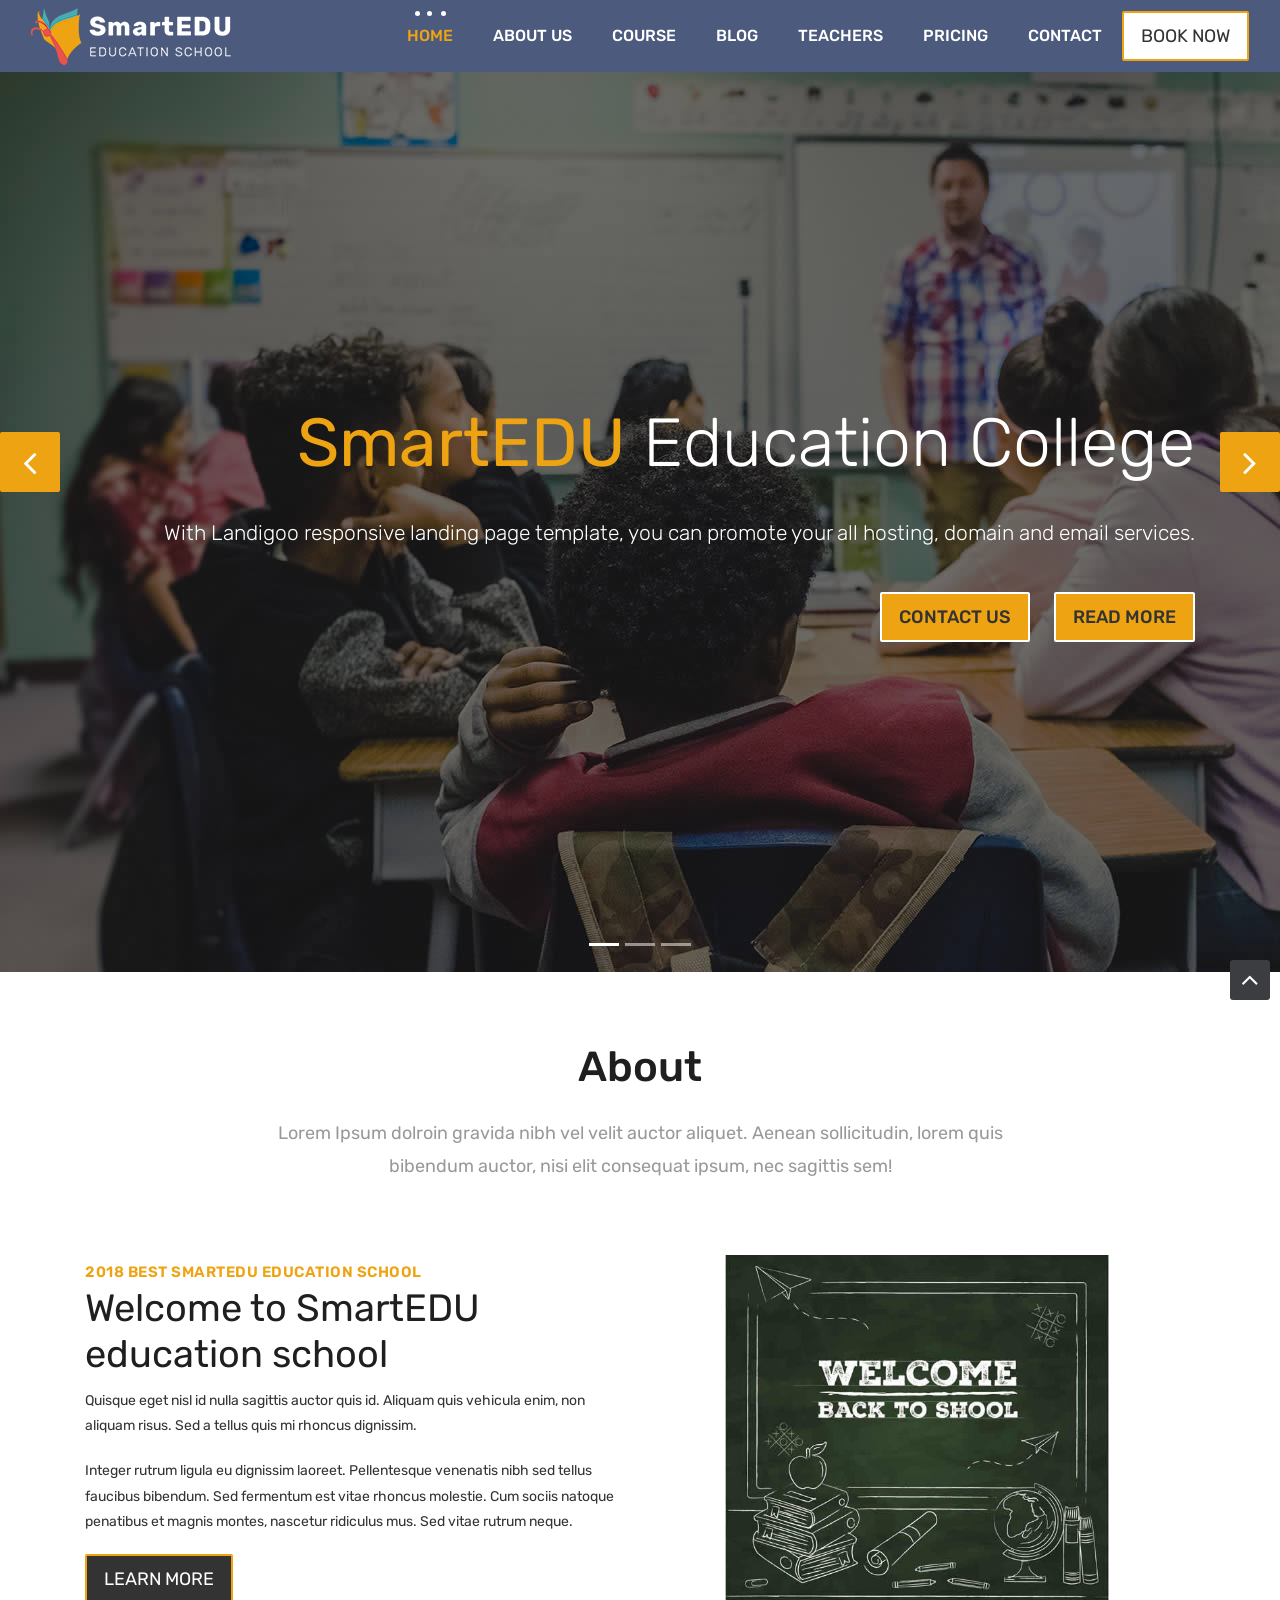
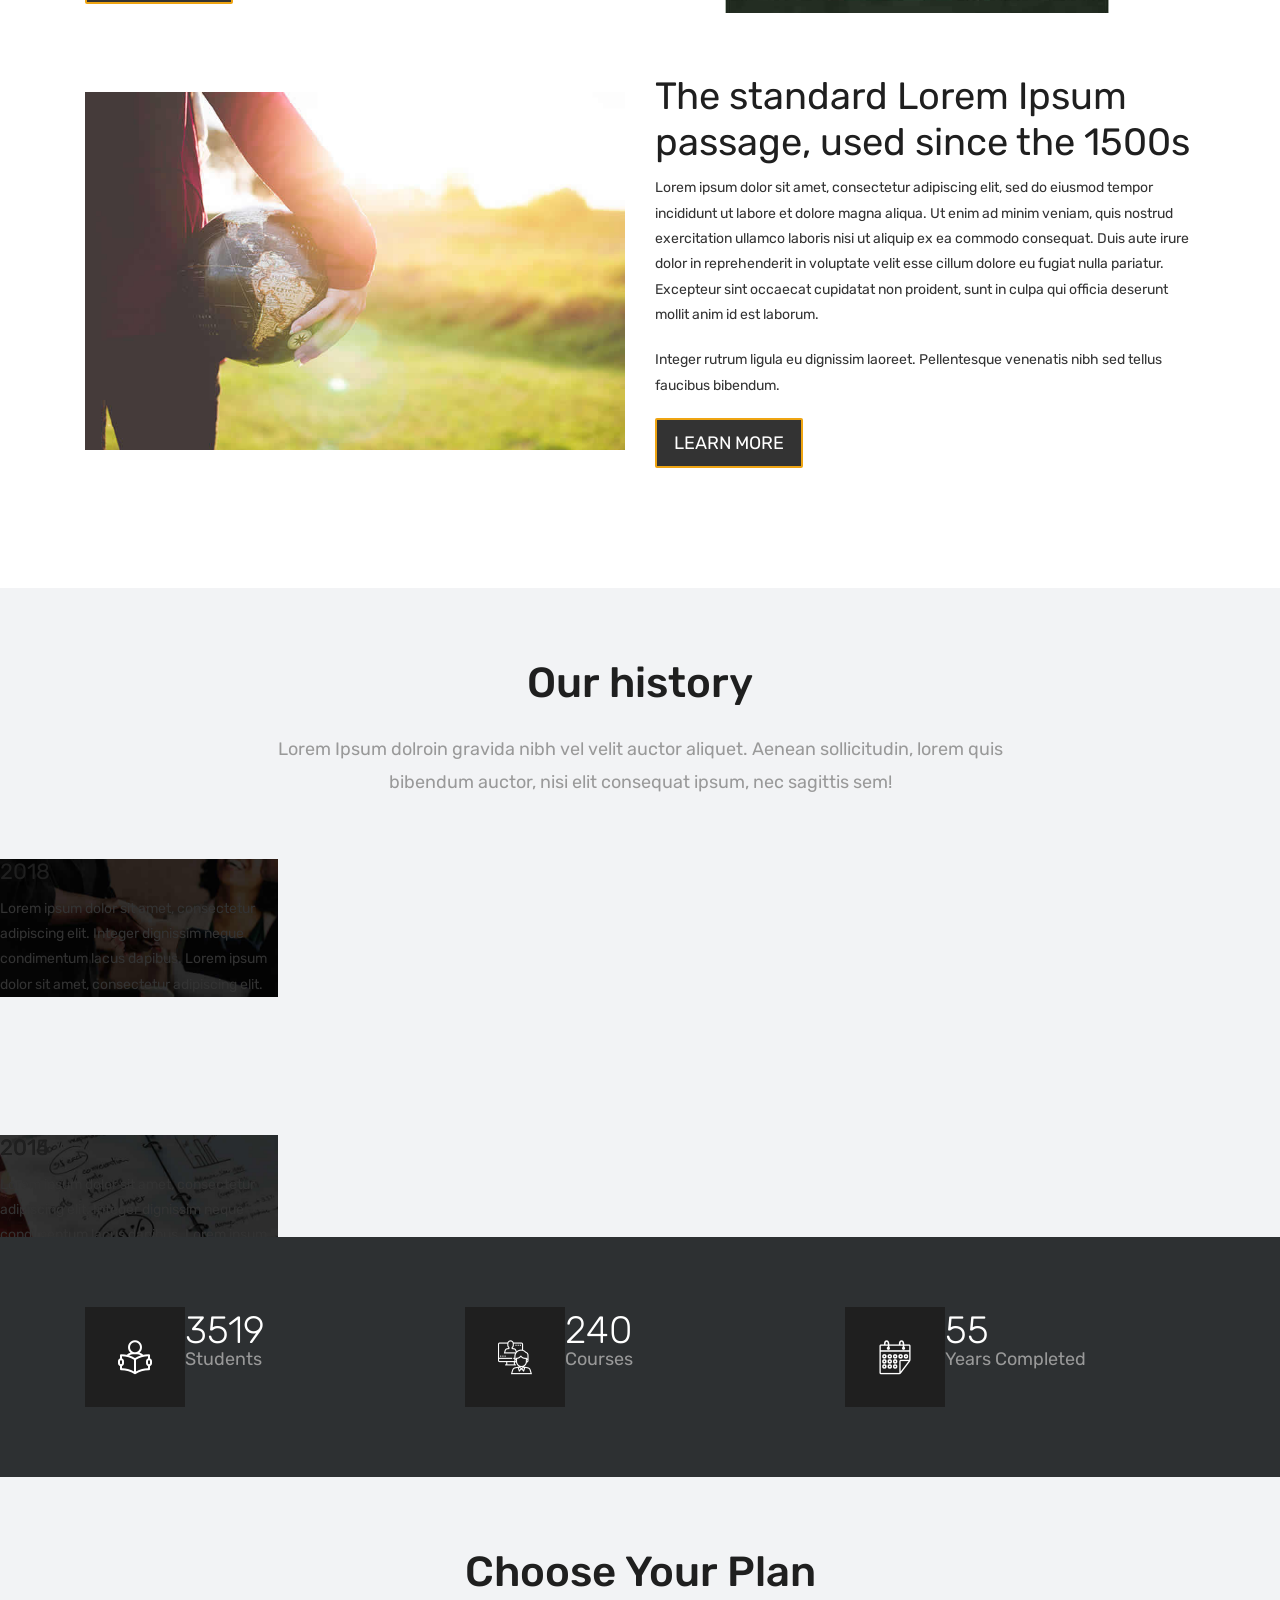
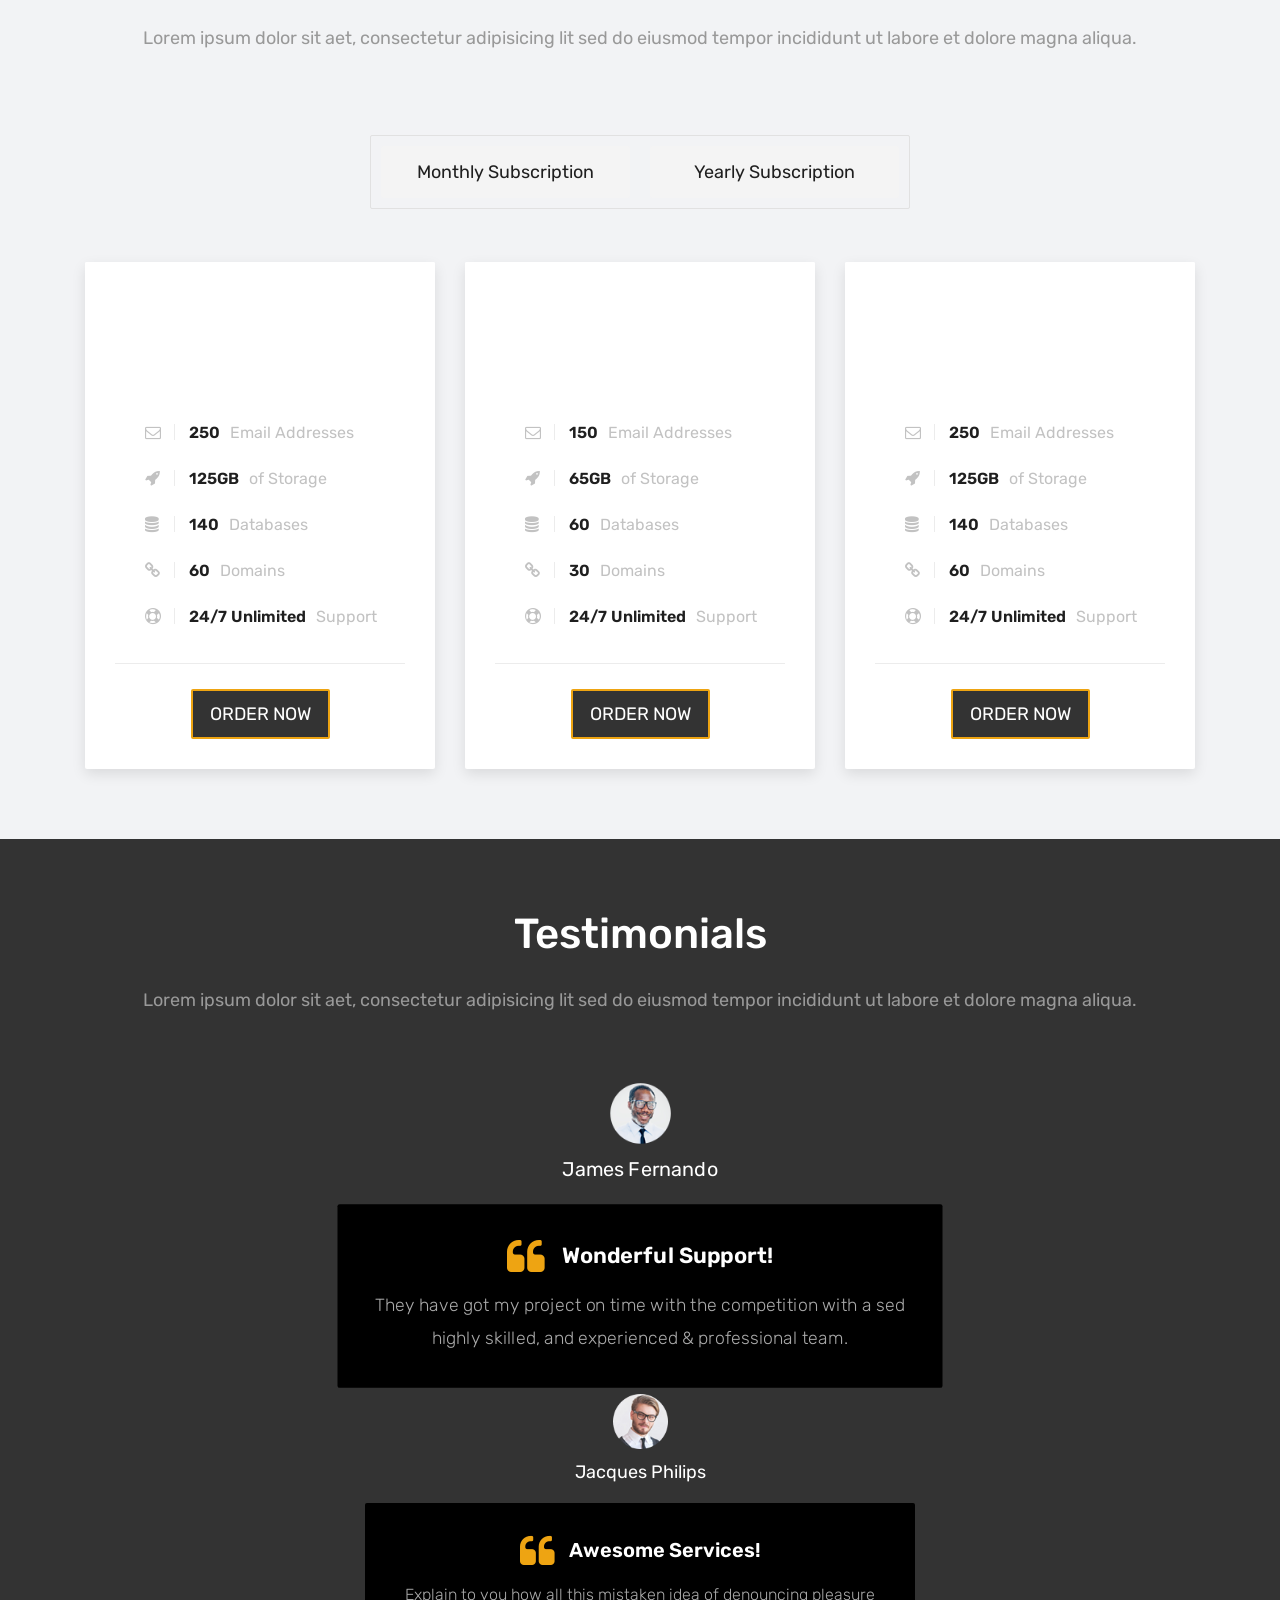
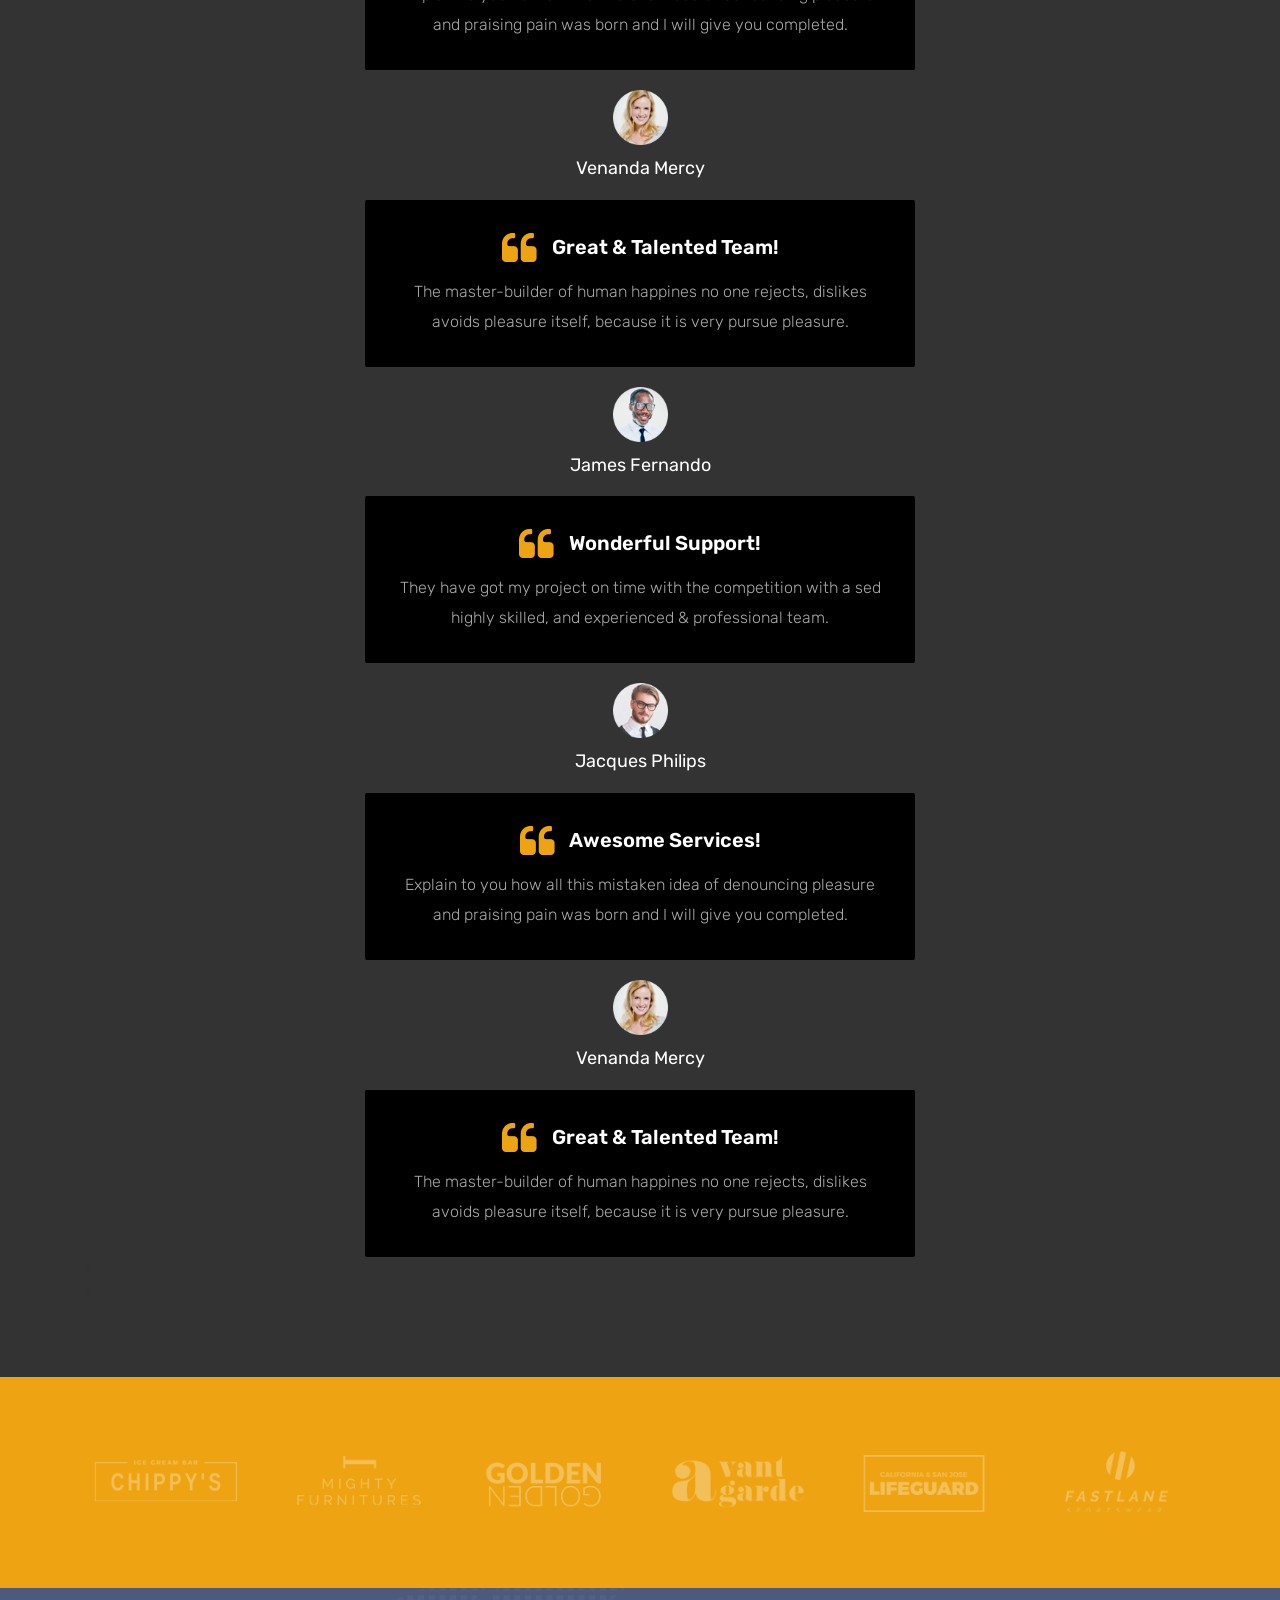
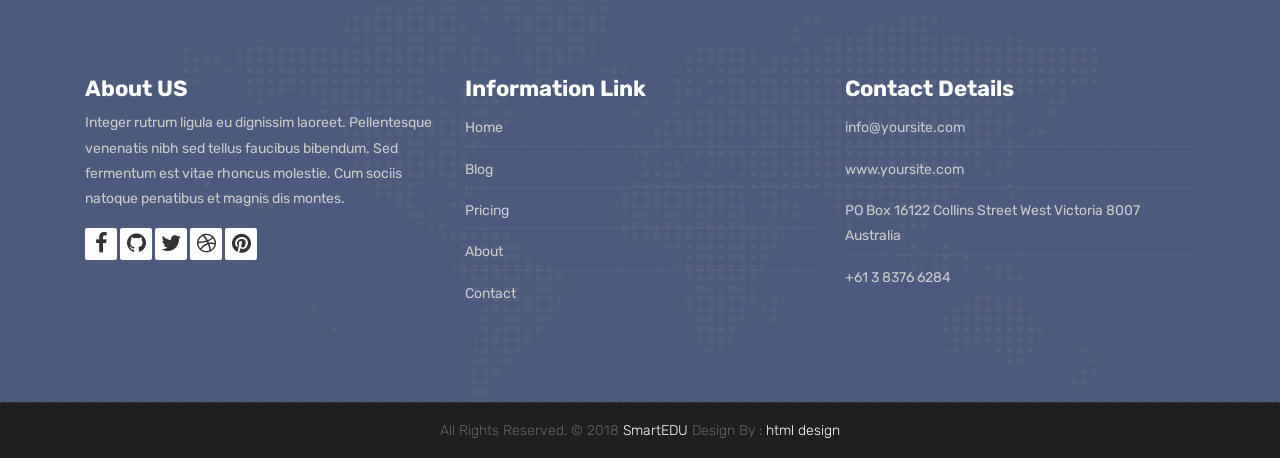
==== commit a737510f: "Refactor code structure for improved readability and maintainability" ====
--- a/index.html
+++ b/index.html
@@ -21,7 +21,7 @@
     <!-- Bootstrap CSS -->
     <link rel="stylesheet" href="css/bootstrap.min.css">
     <!-- Site CSS -->
-    <link rel="stylesheet" href="style.css">
+    <link rel="stylesheet" href="./css/style.css">
     <!-- ALL VERSION CSS -->
     <link rel="stylesheet" href="css/versions.css">
     <!-- Responsive CSS -->
--- a/css/style.css
+++ b/css/style.css
@@ -0,0 +1,3821 @@
+/*------------------------------------------------------------------
+    IMPORT FONTS
+-------------------------------------------------------------------*/
+
+@import url("https://fonts.googleapis.com/css?family=Rubik:300,300i,400,400i,500,500i,700,700i,900,900i");
+
+/*------------------------------------------------------------------
+    IMPORT FILES
+-------------------------------------------------------------------*/
+
+@import url(animate.css);
+@import url(animate.min.css);
+@import url(bootstrap-touch-slider.css);
+@import url(flaticon.css);
+@import url(timeline.min.css);
+@import url(prettyPhoto.css);
+@import url(owl.carousel.css);
+@import url(font-awesome.min.css);
+
+/*------------------------------------------------------------------
+    SKELETON
+-------------------------------------------------------------------*/
+
+body {
+  color: #333333;
+  font-size: 14px;
+  font-family: "Rubik", sans-serif;
+  line-height: 1.80857;
+}
+
+body.demos .section {
+  background: url(../images/bg.png) repeat top center #f2f3f5;
+}
+
+body.demos .section-title img {
+  max-width: 280px;
+  display: block;
+  margin: 10px auto;
+}
+
+body.demos .service-widget h3 {
+  border-bottom: 1px solid #ededed;
+  font-size: 18px;
+  padding: 20px 0;
+  background-color: #ffffff;
+}
+
+body.demos .service-widget {
+  margin: 0 0 30px;
+  padding: 30px;
+  background-color: #fff;
+}
+
+body.demos .container-fluid {
+  max-width: 1080px;
+}
+
+html,
+body {
+  height: 100%;
+}
+
+a {
+  color: #1f1f1f;
+  text-decoration: none !important;
+  outline: none !important;
+  -webkit-transition: all 0.3s ease-in-out;
+  -moz-transition: all 0.3s ease-in-out;
+  -ms-transition: all 0.3s ease-in-out;
+  -o-transition: all 0.3s ease-in-out;
+  transition: all 0.3s ease-in-out;
+}
+
+h1,
+h2,
+h3,
+h4,
+h5,
+h6 {
+  letter-spacing: 0;
+  font-weight: normal;
+  position: relative;
+  padding: 0 0 10px 0;
+  font-weight: normal;
+  line-height: 120% !important;
+  color: #1f1f1f;
+  margin: 0;
+}
+
+h1 {
+  font-size: 24px;
+}
+
+h2 {
+  font-size: 22px;
+}
+
+h3 {
+  font-size: 18px;
+}
+
+h4 {
+  font-size: 16px;
+}
+
+h5 {
+  font-size: 14px;
+}
+
+h6 {
+  font-size: 13px;
+}
+
+h1 a,
+h2 a,
+h3 a,
+h4 a,
+h5 a,
+h6 a {
+  color: #212121;
+  text-decoration: none !important;
+  opacity: 1;
+}
+
+h1 a:hover,
+h2 a:hover,
+h3 a:hover,
+h4 a:hover,
+h5 a:hover,
+h6 a:hover {
+  opacity: 0.8;
+}
+
+a {
+  color: #1f1f1f;
+  text-decoration: none;
+  outline: none;
+}
+
+a,
+.btn {
+  text-decoration: none !important;
+  outline: none !important;
+  -webkit-transition: all 0.3s ease-in-out;
+  -moz-transition: all 0.3s ease-in-out;
+  -ms-transition: all 0.3s ease-in-out;
+  -o-transition: all 0.3s ease-in-out;
+  transition: all 0.3s ease-in-out;
+}
+
+.btn-custom {
+  margin-top: 20px;
+  background-color: transparent !important;
+  border: 2px solid #ddd;
+  padding: 12px 40px;
+  font-size: 16px;
+}
+
+.lead {
+  font-size: 18px;
+  line-height: 30px;
+  color: #767676;
+  margin: 0;
+  padding: 0;
+}
+
+blockquote {
+  margin: 20px 0 20px;
+  padding: 30px;
+}
+
+/*------------------------------------------------------------------
+    WP CORE
+-------------------------------------------------------------------*/
+
+.first {
+  clear: both;
+}
+
+.last {
+  margin-right: 0;
+}
+
+.alignnone {
+  margin: 5px 20px 20px 0;
+}
+
+.aligncenter,
+div.aligncenter {
+  display: block;
+  margin: 5px auto 5px auto;
+}
+
+.alignright {
+  float: right;
+  margin: 10px 0 20px 20px;
+}
+
+.alignleft {
+  float: left;
+  margin: 10px 20px 20px 0;
+}
+
+a img.alignright {
+  float: right;
+  margin: 10px 0 20px 20px;
+}
+
+a img.alignnone {
+  margin: 10px 20px 20px 0;
+}
+
+a img.alignleft {
+  float: left;
+  margin: 10px 20px 20px 0;
+}
+
+a img.aligncenter {
+  display: block;
+  margin-left: auto;
+  margin-right: auto;
+}
+
+.wp-caption {
+  background: #fff;
+  border: 1px solid #f0f0f0;
+  max-width: 96%;
+  /* Image does not overflow the content area */
+  padding: 5px 3px 10px;
+  text-align: center;
+}
+
+.wp-caption.alignnone {
+  margin: 5px 20px 20px 0;
+}
+
+.wp-caption.alignleft {
+  margin: 5px 20px 20px 0;
+}
+
+.wp-caption.alignright {
+  margin: 5px 0 20px 20px;
+}
+
+.wp-caption img {
+  border: 0 none;
+  height: auto;
+  margin: 0;
+  max-width: 98.5%;
+  padding: 0;
+  width: auto;
+}
+
+.wp-caption p.wp-caption-text {
+  font-size: 11px;
+  line-height: 17px;
+  margin: 0;
+  padding: 0 4px 5px;
+}
+
+/* Text meant only for screen readers. */
+
+.screen-reader-text {
+  clip: rect(1px, 1px, 1px, 1px);
+  position: absolute !important;
+  height: 1px;
+  width: 1px;
+  overflow: hidden;
+}
+
+.screen-reader-text:focus {
+  background-color: #f1f1f1;
+  border-radius: 3px;
+  box-shadow: 0 0 2px 2px rgba(0, 0, 0, 0.6);
+  clip: auto !important;
+  color: #21759b;
+  display: block;
+  font-size: 14px;
+  font-size: 0.875rem;
+  font-weight: bold;
+  height: auto;
+  left: 5px;
+  line-height: normal;
+  padding: 15px 23px 14px;
+  text-decoration: none;
+  top: 5px;
+  width: auto;
+  z-index: 100000;
+  /* Above WP toolbar. */
+}
+
+/*------------------------------------------------------------------
+    LOADER
+-------------------------------------------------------------------*/
+
+.loader-container {
+  position: absolute;
+  top: 0;
+  left: 0;
+  width: 100%;
+  height: 100%;
+  z-index: 8888;
+}
+.loader-container:before {
+  content: "";
+  position: absolute;
+  top: 0;
+  left: 0;
+  width: 100%;
+  height: 50%;
+  background: #eea412;
+  z-index: -1;
+  transition: top 1.2s linear 3.1s;
+}
+.loader-container:after {
+  content: "";
+  position: absolute;
+  bottom: 0;
+  left: 0;
+  width: 100%;
+  height: 50%;
+  background: #eea412;
+  z-index: -1;
+  transition: bottom 1.2s linear 3.1s;
+}
+.loader-container.done:before {
+  top: -50%;
+}
+.loader-container.done:after {
+  bottom: -50%;
+}
+
+.progress-br {
+  position: absolute;
+  top: 50%;
+  left: 50%;
+  transform: translateX(-50%) translateY(-50%);
+  transform-origin: center;
+}
+.progress-br .progress__item {
+  text-align: center;
+  width: 100px;
+  height: 100px;
+  line-height: 100px;
+  border: 2px solid #fff;
+  border-radius: 50%;
+}
+.progress-br .progress__item:before {
+  content: "";
+  position: absolute;
+  top: 0;
+  left: 50%;
+  margin-top: -3px;
+  margin-left: 0px;
+  width: 50px;
+  height: 50px;
+  border-top: solid 10px #fff;
+  border-right: solid 10px #fff;
+  border-top-right-radius: 100%;
+  transform-origin: left bottom;
+  animation: spin 3s linear infinite;
+}
+.progress-br.float .progress__item:before {
+  border-top-width: 50px;
+  margin-top: 0px;
+  height: 50px;
+}
+
+.progress-br.float.shadow:before {
+  border-top-width: 50px;
+  margin-top: -50px;
+  height: 50px;
+}
+.progress-br.shadow:before {
+  content: "";
+  position: absolute;
+  top: 50%;
+  left: 50%;
+  margin: -50px 0 0 50px;
+  width: 50px;
+  height: 50px;
+  border-top: solid 10px #6e912d;
+  border-right: solid 10px #6e912d;
+  border-top-right-radius: 100%;
+  z-index: -1;
+  transform-origin: left bottom;
+  animation: spin 3s linear infinite;
+}
+.progress-br.shadow:after {
+  content: "";
+  position: absolute;
+  top: 50%;
+  left: 50%;
+  width: 100px;
+  height: 100px;
+  color: #6e912d;
+  text-align: center;
+  line-height: 100px;
+  border: 2px solid #6e912d;
+  border-radius: 50%;
+  margin: -50px 0 0 -0px;
+  z-index: -1;
+  transform-origin: center;
+}
+.progress-br.done .progress__item {
+  opacity: 0;
+  animation: done 3.1s;
+  transition: opacity 0.3s linear 3.1s;
+}
+.progress-br.done .progress__item:before {
+  display: none;
+}
+.progress-br.done:before {
+  display: none;
+}
+.progress-br.done:after {
+  opacity: 0;
+  animation: done 3.1s;
+  transition: opacity 0.15s linear 3.1s;
+}
+
+@keyframes done {
+  10% {
+    transform: scale(1.1);
+  }
+  20% {
+    transform: scale(0.9);
+  }
+  30% {
+    transform: scale(1.07);
+  }
+  40% {
+    transform: scale(0.93);
+  }
+  50% {
+    transform: scale(1.04);
+  }
+  60% {
+    transform: scale(0.97);
+  }
+  80% {
+    transform: scale(1.01);
+  }
+  90% {
+    transform: scale(0.99);
+  }
+  100% {
+    transform: scale(1);
+  }
+}
+@keyframes spin {
+  100% {
+    transform: rotate(360deg);
+  }
+}
+
+.shadow {
+  box-shadow: none !important;
+}
+
+/*------------------------------------------------------------------
+    HEADER
+-------------------------------------------------------------------*/
+
+.top-navbar .bg-light {
+  background: #4c5a7d !important;
+}
+
+.top-navbar .navbar-light .navbar-nav .nav-link {
+  color: #ffffff;
+  font-size: 16px;
+  font-weight: 500;
+}
+
+.top-navbar .navbar-light .navbar-nav .nav-item {
+  position: relative;
+  display: inline-block;
+  padding: 15px 0px;
+  margin: 0px 20px;
+}
+.top-navbar .navbar-light .navbar-nav .nav-item .nav-link {
+  padding: 6px 0px;
+  position: relative;
+  display: block;
+  line-height: 30px;
+  letter-spacing: 0px;
+  text-transform: uppercase;
+}
+
+.top-navbar .navbar-light .navbar-nav .nav-item::after {
+  position: absolute;
+  content: "";
+  left: 50%;
+  bottom: auto;
+  top: 11px;
+  width: 5px;
+  height: 5px;
+  opacity: 0;
+  margin-left: -3px;
+  background-color: #ffffff;
+  border-radius: 50px;
+  -webkit-transform: translateY(0px);
+  transform: translateY(0px);
+  transition: all 900ms ease;
+  -webkit-transition: all 900ms ease;
+  -ms-transition: all 900ms ease;
+  -o-transition: all 900ms ease;
+  -moz-transition: all 900ms ease;
+}
+
+.top-navbar .navbar-light .navbar-nav .nav-item .nav-link::before {
+  position: absolute;
+  content: "";
+  left: 0%;
+  bottom: auto;
+  top: -4px;
+  width: 5px;
+  height: 5px;
+  border-radius: 50px;
+  opacity: 0;
+  margin-left: -10px;
+  background-color: #ffffff;
+  -webkit-transform: translateY(0px);
+  transform: translateY(0px);
+  transition: all 900ms ease;
+  -webkit-transition: all 900ms ease;
+  -ms-transition: all 900ms ease;
+  -o-transition: all 900ms ease;
+  -moz-transition: all 900ms ease;
+}
+
+.top-navbar .navbar-light .navbar-nav .nav-item .nav-link::after {
+  position: absolute;
+  content: "";
+  right: 0%;
+  left: auto;
+  bottom: auto;
+  top: -4px;
+  width: 5px;
+  height: 5px;
+  border-radius: 50px;
+  border: none !important;
+  opacity: 0;
+  margin-right: -11px;
+  background-color: #ffffff;
+  transition: all 900ms ease;
+  -webkit-transition: all 900ms ease;
+  -ms-transition: all 900ms ease;
+  -o-transition: all 900ms ease;
+  -moz-transition: all 900ms ease;
+}
+
+.top-navbar .navbar-light .navbar-nav .nav-item.active::after {
+  opacity: 1;
+}
+
+.top-navbar .navbar-light .navbar-nav .nav-item.active .nav-link::before {
+  opacity: 1;
+  left: 40%;
+}
+.top-navbar .navbar-light .navbar-nav .nav-item.active .nav-link {
+  color: #eea412;
+}
+.top-navbar .navbar-light .navbar-nav .nav-item.active .nav-link::after {
+  opacity: 1;
+  right: 40%;
+}
+
+.top-navbar .navbar-light .navbar-nav .nav-item:hover::after {
+  opacity: 1;
+}
+
+.top-navbar .navbar-light .navbar-nav .nav-item .nav-link:hover::before {
+  opacity: 1;
+  left: 40%;
+}
+.top-navbar .navbar-light .navbar-nav .nav-item .nav-link:hover {
+  color: #eea412;
+}
+.top-navbar .navbar-light .navbar-nav .nav-item .nav-link:hover::after {
+  opacity: 1;
+  right: 40%;
+}
+
+.dropdown:hover > .dropdown-menu {
+  display: block;
+}
+
+.dropdown > .dropdown-toggle:active {
+  pointer-events: none;
+}
+
+.dropdown:hover > .dropdown-menu .dropdown-item {
+  padding-left: 10px;
+}
+
+.top-navbar.fixed-menu .bg-light {
+  position: fixed;
+  top: 0;
+  width: 100%;
+  z-index: 9999;
+  visibility: visible;
+  transform: translate(0, 0) scale(1);
+  transition: 0.3s;
+}
+
+.top-navbar .bg-light {
+  padding-top: 0px;
+  padding-bottom: 0px;
+  box-shadow: 0 0 18px 0 rgba(0, 0, 0, 0.12);
+}
+
+.top-navbar .navbar-light .navbar-nav li .dropdown-menu {
+  box-shadow: 0 2px 12px 0 rgba(0, 0, 0, 0.12);
+  border: none;
+  border-radius: 0px;
+  margin: 0px;
+  padding: 10px;
+}
+
+.top-navbar .navbar-light .navbar-nav li .dropdown-menu a:hover {
+  background: #eea412;
+  color: #ffffff;
+}
+
+.navbar-right li a {
+  position: relative;
+  font-size: 18px;
+  display: inline-block;
+}
+.navbar-right li a,
+.navbar-right li a.hover-btn-new::after {
+  -webkit-transition: all 0.3s;
+  -moz-transition: all 0.3s;
+  -o-transition: all 0.3s;
+  transition: all 0.3s;
+}
+
+.navbar-right li a.hover-btn-new::before,
+.navbar-right li a.hover-btn-new::after {
+  background: #eea412;
+  content: "";
+  position: absolute;
+  z-index: 1;
+}
+
+.navbar-right li a.hover-btn-new:hover span {
+  color: #ffffff;
+}
+.navbar-right li a.hover-btn-new::before {
+  height: 100%;
+  left: 0;
+  top: 0;
+  width: 100%;
+}
+.navbar-right li a.hover-btn-new::after {
+  background: #ffffff !important;
+  height: 100%;
+  left: 0;
+  top: 0;
+  width: 100%;
+}
+.navbar-right li a.hover-btn-new span {
+  position: relative;
+  z-index: 2;
+  color: #333333;
+}
+.navbar-right li a.hover-btn-new:hover:after {
+  height: 0;
+  left: 50%;
+  top: 50%;
+  width: 0;
+}
+
+.navbar-toggler {
+  background: #ffffff;
+  border-radius: 0px;
+  padding: 10px 10px;
+}
+
+.navbar-toggler .icon-bar {
+  display: block;
+  width: 22px;
+  height: 2px;
+  border-radius: 1px;
+  background: #333333;
+}
+.navbar-toggler .icon-bar + .icon-bar {
+  margin-top: 4px;
+}
+
+.navbar-toggler:hover {
+  background: #eea412;
+}
+
+.navbar-toggler:hover .icon-bar {
+  background: #ffffff;
+}
+
+.box-slider {
+  height: 100%;
+}
+
+.box-slider .carousel-control-prev {
+  border-radius: 2px;
+  background: #eea412;
+  position: absolute;
+  left: 0px;
+  font-size: 38px;
+  top: 40%;
+  width: 60px;
+  height: 60px;
+  line-height: 20px;
+  opacity: 1;
+}
+.box-slider .carousel-control-next {
+  border-radius: 2px;
+  background: #eea412;
+  position: absolute;
+  right: 0px;
+  font-size: 38px;
+  top: 40%;
+  width: 60px;
+  height: 60px;
+  line-height: 20px;
+  opacity: 1;
+}
+
+.first-section .big-tagline a {
+  background: none;
+  position: relative;
+  display: inline-block;
+  font-size: 18px;
+  color: #333333;
+  font-weight: 500;
+}
+
+.big-tagline a,
+.big-tagline a.hover-btn-new::after {
+  -webkit-transition: all 0.3s;
+  -moz-transition: all 0.3s;
+  -o-transition: all 0.3s;
+  transition: all 0.3s;
+}
+
+.big-tagline a.hover-btn-new::before,
+.big-tagline a.hover-btn-new::after {
+  background: #fff;
+  content: "";
+  position: absolute;
+  z-index: 1;
+}
+
+.big-tagline a.hover-btn-new:hover span {
+  color: #eea412;
+}
+
+.hover-btn-new::before {
+  height: 100%;
+  left: 0;
+  top: 0;
+  width: 100%;
+}
+
+.hover-btn-new::after {
+  background: #eea412 !important;
+  height: 100%;
+  left: 0;
+  top: 0;
+  width: 100%;
+}
+.hover-btn-new span {
+  position: relative;
+  z-index: 2;
+}
+
+.hover-btn-new:hover:after {
+  height: 0;
+  left: 50%;
+  top: 50%;
+  width: 0;
+}
+
+.first-section .big-tagline a:hover {
+  color: #333333;
+}
+.box-slider .carousel-inner {
+  height: 100%;
+}
+.box-slider .carousel-item {
+  height: 100%;
+  width: 100%;
+}
+
+/*------------------------------------------------------------------
+    SECTIONS
+-------------------------------------------------------------------*/
+
+.dbcolor {
+  background: #eea412;
+}
+
+.parallax {
+  background-attachment: fixed;
+  background-size: cover;
+  padding: 120px 0;
+  position: relative;
+  width: 100%;
+}
+
+.parallax.parallax-off {
+  background-attachment: fixed !important;
+  display: block;
+  overflow: hidden;
+  position: relative;
+  background-position: center center;
+  width: 100%;
+  z-index: 2;
+}
+
+.no-scroll-xy {
+  overflow: hidden !important;
+  -webkit-transition: all 0.4s ease-in-out;
+  -moz-transition: all 0.4s ease-in-out;
+  -ms-transition: all 0.4s ease-in-out;
+  -o-transition: all 0.4s ease-in-out;
+  transition: all 0.4s ease-in-out;
+}
+
+.section {
+  display: block;
+  position: relative;
+  overflow: hidden;
+  padding: 70px 0;
+}
+
+.noover {
+  overflow: visible;
+}
+
+.noover .btn-dark {
+  border: 0 !important;
+}
+
+.nopad {
+  padding: 0;
+}
+
+.nopadtop {
+  padding-top: 0;
+}
+
+.section.wb {
+  background-color: #ffffff;
+}
+
+.section.lb {
+  background-color: #f2f3f5;
+}
+
+.section.db {
+  background-color: #1f1f1f;
+}
+
+.section.color1 {
+  background-color: #448aff;
+}
+.section.cl {
+  background-color: #2d3032;
+}
+
+.hover-btn-new {
+  color: #ffffff;
+  display: inline-block;
+  font-weight: 400;
+  line-height: 46px;
+  padding: 0 17px;
+  text-transform: uppercase;
+  position: relative;
+  border: 2px solid #fff;
+  font-size: 14px;
+  -webkit-transition: all 0.3s ease-in-out;
+  -moz-transition: all 0.3s ease-in-out;
+  -ms-transition: all 0.3s ease-in-out;
+  -o-transition: all 0.3s ease-in-out;
+  transition: all 0.3s ease-in-out;
+  border-radius: 2px;
+}
+
+.orange {
+  border-color: #eea412;
+}
+
+.first-section {
+  position: relative;
+  overflow: hidden;
+  height: 100%;
+  vertical-align: middle;
+}
+
+.first-section::before {
+  content: "";
+  position: absolute;
+  height: 100%;
+  width: 100%;
+  top: 0px;
+  left: 0px;
+  display: block;
+  background: rgba(0, 0, 0, 0.5);
+}
+
+.first-section h2 {
+  color: #ffffff;
+  font-size: 68px;
+  font-weight: 300;
+  text-transform: capitalize;
+  display: block;
+  margin: 0;
+  padding: 0 0 30px;
+  position: relative;
+}
+
+.first-section h2 strong {
+  color: #eea412;
+}
+
+.first-section .lead {
+  font-size: 21px;
+  font-weight: 300;
+  padding: 0 0 40px;
+  margin: 0;
+  line-height: inherit;
+  color: #ffffff;
+}
+
+.macbookright {
+  width: 980px;
+  position: absolute;
+  right: -15%;
+  bottom: -6%;
+}
+
+.section-title {
+  display: block;
+  position: relative;
+  margin-bottom: 60px;
+}
+
+.section-title p {
+  color: #999;
+  font-weight: 400;
+  font-size: 18px;
+  line-height: 33px;
+  margin: 0;
+}
+
+.section-title h3 {
+  font-size: 42px;
+  font-weight: 500;
+  line-height: 62px;
+  margin: 0 0 25px;
+  padding: 0;
+  text-transform: none;
+}
+
+.section.colorsection p,
+.section.colorsection h3,
+.section.db h3 {
+  color: #ffffff;
+}
+
+.box-slider .first-section {
+  display: table;
+  position: relative;
+  width: 100%;
+}
+.dtab {
+  display: table-cell;
+  vertical-align: middle;
+}
+
+.page-section {
+  padding: 70px 0px;
+}
+
+.customwidget a {
+  position: relative;
+  padding: 13px 40px;
+  font-size: 18px;
+  display: inline-block;
+}
+
+.customwidget a,
+.customwidget a.hover-btn-new::after {
+  -webkit-transition: all 0.3s;
+  -moz-transition: all 0.3s;
+  -o-transition: all 0.3s;
+  transition: all 0.3s;
+}
+
+.customwidget a.hover-btn-new::before,
+.customwidget a.hover-btn-new::after {
+  background: #9dc15b;
+  content: "";
+  position: absolute;
+  z-index: 1;
+}
+
+.customwidget a.hover-btn-new:hover span {
+  color: #333333;
+}
+.customwidget a.hover-btn-new::before {
+  height: 100%;
+  left: 0;
+  top: 0;
+  width: 100%;
+}
+.customwidget a.hover-btn-new::after {
+  background: #333333 !important;
+  height: 100%;
+  left: 0;
+  top: 0;
+  width: 100%;
+}
+.customwidget a.hover-btn-new span {
+  position: relative;
+  z-index: 2;
+  color: #fff;
+}
+.customwidget a.hover-btn-new:hover:after {
+  height: 0;
+  left: 50%;
+  top: 50%;
+  width: 0;
+}
+.message-box a {
+  position: relative;
+  font-size: 18px;
+  display: inline-block;
+}
+.message-box a,
+.message-box a.hover-btn-new::after {
+  -webkit-transition: all 0.3s;
+  -moz-transition: all 0.3s;
+  -o-transition: all 0.3s;
+  transition: all 0.3s;
+}
+.message-box a.hover-btn-new::before,
+.message-box a.hover-btn-new::after {
+  background: #eea412;
+  content: "";
+  position: absolute;
+  z-index: 1;
+}
+
+.message-box a.hover-btn-new:hover span {
+  color: #333333;
+}
+.message-box a.hover-btn-new::before {
+  height: 100%;
+  left: 0;
+  top: 0;
+  width: 100%;
+}
+.message-box a.hover-btn-new::after {
+  background: #333333 !important;
+  height: 100%;
+  left: 0;
+  top: 0;
+  width: 100%;
+}
+.message-box a.hover-btn-new span {
+  position: relative;
+  z-index: 2;
+  color: #fff;
+}
+.message-box a.hover-btn-new:hover:after {
+  height: 0;
+  left: 50%;
+  top: 50%;
+  width: 0;
+}
+
+.customwidget {
+  margin-top: 30px;
+}
+
+.hmv-box {
+  padding: 60px 0px;
+}
+.inner-hmv {
+  padding: 15px;
+  box-shadow: 0 0px 10px rgba(0, 0, 0, 0.1);
+  position: relative;
+  overflow: hidden;
+}
+.icon-box-hmv {
+  width: 100px;
+  height: 100px;
+  line-height: 100px;
+  text-align: center;
+  border: 3px solid #4babb1;
+  border-radius: 6px;
+  margin-bottom: 20px;
+  -webkit-transition: all 0.3s;
+  -moz-transition: all 0.3s;
+  -o-transition: all 0.3s;
+  transition: all 0.3s;
+}
+.icon-box-hmv i {
+  font-size: 60px;
+  color: #eea412;
+}
+.inner-hmv h3 {
+  font-size: 28px;
+  color: #212121;
+  font-weight: 500;
+  margin-bottom: 20px;
+  padding: 0px;
+  -webkit-transition: all 0.3s;
+  -moz-transition: all 0.3s;
+  -o-transition: all 0.3s;
+  transition: all 0.3s;
+}
+.inner-hmv p {
+  margin: 0px;
+}
+
+.inner-hmv:hover .icon-box-hmv {
+  border: 3px solid #eea412;
+}
+.inner-hmv:hover .icon-box-hmv i {
+  color: #4babb1;
+}
+.inner-hmv:hover h3 {
+  color: #eea412;
+}
+.tr-pa {
+  font-size: 170px;
+  color: #fbfbfb;
+  position: absolute;
+  top: -20px;
+  right: -10px;
+  line-height: 125px;
+  font-weight: 700;
+  opacity: 0;
+  -webkit-transition: all 0.3s;
+  -moz-transition: all 0.3s;
+  -o-transition: all 0.3s;
+  transition: all 0.3s;
+}
+.inner-hmv:hover .tr-pa {
+  opacity: 1;
+  -webkit-transition: all 0.3s;
+  -moz-transition: all 0.3s;
+  -o-transition: all 0.3s;
+  transition: all 0.3s;
+}
+
+/*------------------------------------------------------------------
+    PORTFOLIO
+-------------------------------------------------------------------*/
+
+.item-h2,
+.item-h1 {
+  height: 100% !important;
+  height: auto !important;
+}
+
+.isotope-item {
+  z-index: 2;
+  padding: 0;
+}
+
+.isotope-hidden.isotope-item {
+  pointer-events: none;
+  z-index: 1;
+}
+
+.isotope,
+.isotope .isotope-item {
+  /* change duration value to whatever you like */
+  -webkit-transition-duration: 0.8s;
+  -moz-transition-duration: 0.8s;
+  transition-duration: 0.8s;
+}
+
+.isotope {
+  -webkit-transition-property: height, width;
+  -moz-transition-property: height, width;
+  transition-property: height, width;
+}
+
+.isotope .isotope-item {
+  -webkit-transition-property: -webkit-transform, opacity;
+  -moz-transition-property: -moz-transform, opacity;
+  transition-property: transform, opacity;
+}
+
+.portfolio-filter ul {
+  padding: 0;
+  z-index: 2;
+  display: block;
+  position: relative;
+  margin: 0;
+}
+
+.portfolio-filter ul li {
+  border-radius: 0;
+  display: inline-block;
+  margin: 0 5px 0 0;
+  text-decoration: none;
+  text-transform: uppercase;
+  vertical-align: middle;
+}
+
+.portfolio-filter ul li:last-child:after {
+  content: "";
+}
+
+.portfolio-filter ul li .btn-dark {
+  box-shadow: none;
+  background-color: transparent;
+  border: 1px solid #e6e7e6 !important;
+  color: #1f1f1f;
+  font-weight: 400;
+  font-size: 13px;
+  padding: 10px 30px;
+}
+
+.da-thumbs {
+  list-style: none;
+  position: relative;
+  padding: 0;
+}
+
+.da-thumbs .pitem {
+  margin: 0;
+  padding: 15px;
+  position: relative;
+}
+
+.da-thumbs .pitem a,
+.da-thumbs .pitem a img {
+  display: block;
+  position: relative;
+}
+
+.da-thumbs .pitem a {
+  overflow: hidden;
+}
+
+.da-thumbs .pitem a div {
+  position: absolute;
+  background-color: rgba(0, 0, 0, 0.8);
+  width: 100%;
+  height: 100%;
+}
+
+.da-thumbs .pitem a div h3 {
+  display: block;
+  color: #ffffff;
+  font-size: 20px;
+  padding: 30px 15px;
+  text-transform: capitalize;
+  font-weight: normal;
+}
+
+.da-thumbs .pitem a div h3 small {
+  display: block;
+  color: #ffffff;
+  margin-top: 5px;
+  font-size: 13px;
+  font-weight: 300;
+}
+
+.da-thumbs .pitem a div i {
+  background-color: #1f1f1f;
+  position: absolute;
+  color: #ffffff !important;
+  bottom: 0;
+  font-size: 15px;
+  z-index: 12;
+  right: 0;
+  width: 40px;
+  height: 40px;
+  line-height: 40px;
+  text-align: center;
+}
+
+/*------------------------------------------------------------------
+    TESTIMONIALS
+-------------------------------------------------------------------*/
+
+.logos img {
+  margin: auto;
+  display: block;
+  text-align: center;
+  width: 100%;
+  opacity: 0.3;
+}
+
+.logos img:hover {
+  opacity: 1;
+}
+
+.desc h3 i {
+  color: #eea412;
+  font-size: 37px;
+  vertical-align: middle;
+  margin-right: 12px;
+}
+
+.desc {
+  padding: 30px;
+  position: relative;
+  background: #000;
+  border: none;
+  border-radius: 2px;
+}
+
+.testi-meta {
+  display: block;
+  margin-top: 20px;
+  margin-bottom: 20px;
+}
+
+.testi-meta img {
+  display: inline-block !important;
+}
+#testimonials {
+  position: relative;
+}
+#testimonials:before {
+  background: rgba(0, 0, 0, 0.8);
+  content: "";
+  position: absolute;
+  top: 0px;
+  left: 0px;
+  width: 100%;
+  height: 100%;
+}
+.testimonial h4 {
+  font-size: 18px;
+  color: #ffffff;
+  padding: 13px 0 0;
+}
+
+.testimonial img {
+  max-width: 55px;
+}
+
+.testimonial small {
+  margin-top: 7px;
+  font-size: 16px;
+  display: block;
+}
+
+.testimonial {
+  background-color: transparent;
+  max-width: 550px;
+  width: 100%;
+  margin: 0 auto;
+  text-align: center;
+}
+
+.testimonial h3 {
+  padding: 0 0 10px;
+  font-size: 20px;
+  font-weight: 600;
+}
+
+.testimonial small,
+.testimonial .lead {
+  background-color: transparent;
+  color: #aaa;
+  display: block;
+  font-size: 16px;
+  font-style: normal;
+  line-height: 30px;
+  margin: 0;
+  padding: 0;
+  position: relative;
+}
+
+.testimonial p:after {
+  display: none;
+}
+
+.testi-carousel.owl-carousel .owl-item.active.center .testimonial {
+  -webkit-transform: scale(1.1);
+  -ms-transform: scale(1.1);
+  transform: scale(1.1);
+  -webkit-transition: all 0.3s ease;
+  -o-transition: all 0.3s ease;
+  transition: all 0.3s ease;
+}
+
+/*------------------------------------------------------------------
+    PRICING TABLES
+-------------------------------------------------------------------*/
+
+.pricing-table {
+  margin: 0px;
+  background: #fff;
+  box-shadow: 0 5px 14px rgba(0, 0, 0, 0.1);
+  border-radius: 2px;
+}
+
+.pricing-table i {
+  width: 30px;
+  color: #c2c2c2;
+  display: inline-block;
+  margin-right: 10px;
+  padding-right: 5px;
+  border-right: 1px solid #ececec;
+}
+
+.pricing-table .btn-dark {
+  padding: 10px 24px;
+  font-size: 15px;
+}
+
+.pricing-table strong {
+  font-weight: 600;
+  margin-right: 6px;
+  color: #1f1f1f;
+}
+
+.pricing-table-header {
+  padding: 30px 0 25px 0;
+  background: #ffffff;
+  border-radius: 2px;
+}
+
+.pricing-table-header h2 {
+  font-size: 31px;
+  margin: 0;
+  padding: 0;
+  font-weight: 500;
+}
+
+.pricing-table-header h3 {
+  font-size: 15px;
+  font-weight: 600;
+  color: #aaaaaa;
+  margin-top: 10px;
+  text-transform: uppercase;
+}
+
+.pricing-table-space {
+  height: 10px;
+}
+
+.pricing-table-text {
+  margin: 15px 30px 0 30px;
+  padding: 0 10px 15px 10px;
+  border-bottom: 1px solid #ececec;
+  font-weight: 300;
+  line-height: 30px;
+  color: #c2c2c2;
+  font-size: 16px;
+}
+
+.pricing-table-text p {
+  font-weight: 400;
+}
+
+.pricing-table-features {
+  margin: 15px 30px 0 30px;
+  padding: 0 10px 15px 30px;
+  border-bottom: 1px solid #ececec;
+  text-align: left;
+  line-height: 30px;
+  font-size: 16px;
+  color: #c2c2c2;
+}
+
+.pricing-table-highlighted h3,
+.pricing-table-highlighted h2 {
+  color: #ffffff !important;
+}
+
+.pricing-table-sign-up {
+  margin-top: 25px;
+  padding-bottom: 30px;
+}
+
+.pricing-table-sign-up a {
+  position: relative;
+  font-size: 18px;
+  display: inline-block;
+}
+.pricing-table-sign-up a,
+.pricing-table-sign-up a.hover-btn-new::after {
+  -webkit-transition: all 0.3s;
+  -moz-transition: all 0.3s;
+  -o-transition: all 0.3s;
+  transition: all 0.3s;
+}
+
+.pricing-table-sign-up a.hover-btn-new::before,
+.pricing-table-sign-up a.hover-btn-new::after {
+  background: #eea412;
+  content: "";
+  position: absolute;
+  z-index: 1;
+}
+
+.pricing-table-sign-up a.hover-btn-new:hover span {
+  color: #333333;
+}
+.pricing-table-sign-up a.hover-btn-new::before {
+  height: 100%;
+  left: 0;
+  top: 0;
+  width: 100%;
+}
+.pricing-table-sign-up a.hover-btn-new::after {
+  background: #333333 !important;
+  height: 100%;
+  left: 0;
+  top: 0;
+  width: 100%;
+}
+.pricing-table-sign-up a.hover-btn-new span {
+  position: relative;
+  z-index: 2;
+  color: #fff;
+}
+.pricing-table-sign-up a.hover-btn-new:hover:after {
+  height: 0;
+  left: 50%;
+  top: 50%;
+  width: 0;
+}
+
+.pricing-table:hover {
+  transform: scale(1.05, 1.06);
+  -webkit-transform: scale(1.05, 1.06);
+  -moz-transform: scale(1.05, 1.06);
+  -o-transform: scale(1.05, 1.06);
+  transition: 0.5s all ease;
+  -webkit-transition: 0.5s all ease;
+  -moz-transition: 0.5s all ease;
+  -o-transition: 0.5s all ease;
+  -ms-transition: 0.5s all ease;
+}
+
+/* Highlighted table */
+
+.pricing-table-highlighted {
+  margin-top: 0;
+}
+
+.m130 {
+  margin-top: 130px;
+}
+
+.nav-pills {
+  border: 1px solid #e1e1e1;
+  border-radius: 2px;
+}
+
+.nav-pills > li {
+  width: 50%;
+  padding: 10px;
+  float: left;
+  margin: 0 !important;
+}
+
+.nav-pills > li > a {
+  margin: 0 !important;
+  text-align: center;
+  background-color: #f4f4f4;
+  display: block;
+  padding: 10px 0px;
+  border-radius: 2px;
+}
+
+/*------------------------------------------------------------------
+    ICON BOXES
+-------------------------------------------------------------------*/
+
+.icon-wrapper {
+  position: relative;
+  padding: 15px;
+  box-shadow: -1px 3px 30px rgba(0, 0, 0, 0.08);
+  cursor: pointer;
+  display: block;
+  z-index: 1;
+}
+
+.icon-wrapper i {
+  width: 75px;
+  height: 75px;
+  text-align: center;
+  line-height: 75px;
+  font-size: 48px;
+  background-color: #333333;
+  color: #ffffff;
+  margin-top: 0;
+  position: relative;
+  z-index: 1;
+}
+
+.small-icons.icon-wrapper:hover i,
+.small-icons.icon-wrapper:hover i:hover,
+.small-icons.icon-wrapper i {
+  width: auto !important;
+  height: auto !important;
+  line-height: 1 !important;
+  padding: 0 !important;
+  color: #e3e3e3 !important;
+  background-color: transparent !important;
+  background: none !important;
+  margin-right: 10px !important;
+  vertical-align: middle;
+  font-size: 24px !important;
+}
+
+.small-icons.icon-wrapper h3 {
+  font-size: 18px;
+  padding-bottom: 5px;
+}
+
+.small-icons.icon-wrapper p {
+  padding: 0;
+  margin: 0;
+}
+
+.icon-wrapper h3 {
+  font-size: 20px;
+  font-weight: 500;
+  padding: 0 0 15px;
+  margin: 0;
+}
+
+.icon-wrapper p {
+  margin-bottom: 0;
+  padding-left: 95px;
+}
+
+.icon-wrapper p small {
+  display: block;
+  color: #999;
+  margin-top: 10px;
+  text-transform: none;
+  font-weight: 600;
+  font-size: 16px;
+}
+
+.icon-wrapper p small:hover a {
+  color: #9dc15b;
+}
+
+.icon-wrapper p small:after {
+  content: "\f105";
+  font-family: FontAwesome;
+  margin-left: 5px;
+  font-size: 11px;
+}
+
+.table-responsive-sm .table td,
+.table-responsive-sm .table th {
+  vertical-align: middle;
+  white-space: nowrap;
+}
+
+/*------------------------------------------------------------------
+    MESSAGE BOXES
+-------------------------------------------------------------------*/
+
+.align-items-center {
+  margin-bottom: 30px;
+}
+
+.message-box {
+  padding: 20px 0px;
+}
+
+.service-widget h3 {
+  font-size: 21px;
+  color: #ffffff;
+  padding: 20px 0 12px;
+  margin: 0;
+}
+
+.service-widget h3 a,
+.section.wb .service-widget h3,
+.section.lb .service-widget h3 {
+  color: #1f1f1f;
+}
+
+.service-widget p {
+  margin-bottom: 0;
+  padding-bottom: 0;
+}
+
+.message-box h4 {
+  text-transform: uppercase;
+  padding: 0;
+  margin: 0 0 5px;
+  font-weight: 600;
+  letter-spacing: 0.5px;
+  font-size: 15px;
+  color: #eea412;
+}
+
+.message-box h2 {
+  font-size: 38px;
+  font-weight: 400;
+  padding: 0 0 10px;
+  margin: 0;
+  line-height: 62px;
+  margin-top: 0;
+  text-transform: none;
+}
+
+.message-box p {
+  margin-bottom: 20px;
+}
+
+.message-box .lead {
+  padding-top: 10px;
+  font-size: 19px;
+  font-style: italic;
+  color: #999;
+  padding-bottom: 0;
+}
+
+.post-media {
+  position: relative;
+}
+
+.post-media img {
+  width: 100%;
+}
+
+.playbutton {
+  position: absolute;
+  color: #ffffff !important;
+  top: 40%;
+  font-size: 60px;
+  z-index: 12;
+  left: 0;
+  right: 0;
+  text-align: center;
+  margin: -20px auto;
+}
+
+.hoverbutton {
+  background-color: rgba(255, 255, 255, 0.8);
+  position: absolute;
+  color: #1f1f1f !important;
+  top: 48%;
+  font-size: 21px;
+  z-index: 12;
+  left: 0;
+  opacity: 0;
+  right: 0;
+  width: 50px;
+  height: 50px;
+  line-height: 50px;
+  text-align: center;
+  margin: -20px auto;
+}
+
+.service-widget:hover .hoverbutton {
+  opacity: 1;
+}
+
+hr.hr1 {
+  position: relative;
+  margin: 60px 0;
+  border: 1px dashed #f2f3f5;
+}
+
+hr.hr2 {
+  position: relative;
+  margin: 17px 0;
+  border: 1px dashed #f2f3f5;
+}
+
+hr.hr3 {
+  position: relative;
+  margin: 25px 0 30px 0;
+  border: 1px dashed #f2f3f5;
+}
+
+hr.invis {
+  border-color: transparent;
+}
+
+hr.invis1 {
+  margin: 10px 0;
+  border-color: transparent;
+}
+
+.section.parallax hr.hr1 {
+  border-color: rgba(255, 255, 255, 0.1);
+}
+
+.sep1 {
+  display: block;
+  position: absolute;
+  content: "";
+  width: 40px;
+  height: 40px;
+  bottom: -20px;
+  left: 50%;
+  margin-left: -14px;
+  background-color: #1f1f1f;
+  -ms-transform: rotate(45deg);
+  -webkit-transform: rotate(45deg);
+  transform: rotate(45deg);
+  z-index: 1;
+}
+
+.sep2 {
+  display: block;
+  position: absolute;
+  content: "";
+  width: 40px;
+  height: 40px;
+  top: -20px;
+  left: 50%;
+  margin-left: -14px;
+  background-color: #1f1f1f;
+  -ms-transform: rotate(45deg);
+  -webkit-transform: rotate(45deg);
+  transform: rotate(45deg);
+  z-index: 1;
+}
+
+/* Divider Styles */
+
+.divider-wrapper {
+  width: 100%;
+  box-shadow: 0 5px 14px rgba(0, 0, 0, 0.1);
+  height: 540px;
+  margin: 0 auto;
+  position: relative;
+}
+
+.divider-wrapper:hover {
+  cursor: none;
+}
+
+.divider-bar {
+  position: absolute;
+  width: 10px;
+  left: 50%;
+  top: -10px;
+  bottom: -15px;
+}
+
+.code-wrapper {
+  border: 1px solid #ffffff;
+  display: block;
+  overflow: hidden;
+  width: 100%;
+  height: 100%;
+  position: relative;
+  background: url("uploads/code.jpg") no-repeat;
+}
+
+.design-wrapper {
+  overflow: hidden;
+  position: absolute;
+  top: 0;
+  left: 0;
+  right: 0;
+  bottom: 0;
+  -webkit-transform: translateX(50%);
+  transform: translateX(50%);
+}
+
+.design-image {
+  display: block;
+  width: 100%;
+  height: 100%;
+  position: relative;
+  -webkit-transform: translateX(-50%);
+  transform: translateX(-50%);
+  background: url("uploads/design.jpg") no-repeat;
+}
+
+/*------------------------------------------------------------------
+    FEATURES
+-------------------------------------------------------------------*/
+
+.customwidget h1 {
+  font-size: 44px;
+  color: #333333;
+  padding: 15px 0 25px;
+  margin: 0;
+  line-height: 1 !important;
+  font-weight: 300;
+}
+
+.customwidget ul {
+  padding: 0;
+  display: block;
+  margin-bottom: 30px;
+}
+
+.customwidget li i {
+  margin-right: 5px;
+}
+
+.customwidget li {
+  color: #333333;
+  margin-right: 10px;
+}
+
+.image-center img {
+  position: relative;
+  margin: 0 0 -208px;
+  z-index: 10;
+  padding-right: 30px;
+  text-align: center;
+}
+
+.customwidget p {
+  font-style: normal;
+  font-size: 18px;
+  padding: 0 0 10px;
+}
+
+.img-center img {
+  width: 100%;
+  box-shadow: 0 5px 14px rgba(0, 0, 0, 0.1);
+}
+
+.img-center {
+  margin: auto;
+}
+
+#features li p {
+  margin-bottom: 0;
+  padding-bottom: 0;
+}
+
+#features li {
+  display: table;
+  width: 100%;
+  margin: 35px 0;
+  cursor: pointer;
+}
+
+.features-left,
+.features-right {
+  padding: 0 10px;
+}
+
+.features-right li:last-child,
+.features-left li:last-child {
+  margin-bottom: 0px;
+  padding-bottom: 0 !important;
+}
+
+.features-right li i,
+.features-left li i {
+  width: 68px;
+  height: 68px;
+  line-height: 68px;
+  display: table;
+  border-radius: 50%;
+  font-size: 26px;
+  background-color: #f2f3f5;
+  margin: 0 auto 22px;
+  position: relative;
+  text-align: center;
+  z-index: 55;
+  transition: 0.4s;
+  padding: 0;
+}
+
+#features i img {
+  display: table;
+  margin: 0 auto;
+}
+
+.features-left li i:before,
+.features-right li i:before {
+  text-align: center;
+}
+
+.features-right li i .ico-current,
+.features-left li i .ico-current {
+  opacity: 1;
+  transition: 0.4s;
+  visibility: visible;
+}
+
+.features-right li i .ico-hover,
+.features-left li i .ico-hover {
+  opacity: 0;
+  transition: 0.4s;
+  visibility: hidden;
+  top: 19px;
+}
+
+.features-right li:hover .ico-current,
+.features-left li:hover .ico-current {
+  opacity: 0;
+  transition: 0.4s;
+  visibility: hidden;
+}
+
+.features-right li:hover .ico-hover,
+.features-left li:hover .ico-hover {
+  opacity: 1;
+  transition: 0.4s;
+  visibility: visible;
+}
+
+.features-right i {
+  float: left;
+}
+
+.fr-inner {
+  margin-left: 90px;
+}
+
+.features-left i {
+  float: right;
+}
+
+.fl-inner {
+  text-align: right;
+  margin-right: 90px;
+}
+
+#features h4 {
+  text-transform: capitalize;
+  margin: 0;
+  font-size: 19px;
+}
+
+/*------------------------------------------------------------------
+    CONTACT
+-------------------------------------------------------------------*/
+
+.bootstrap-select {
+  width: 100% \0;
+  /*IE9 and below*/
+}
+
+.bootstrap-select > .dropdown-toggle {
+  width: 100%;
+  padding-right: 25px;
+}
+
+.has-error .bootstrap-select .dropdown-toggle,
+.error .bootstrap-select .dropdown-toggle {
+  border-color: #b94a48;
+}
+
+.bootstrap-select.fit-width {
+  width: auto !important;
+}
+
+.bootstrap-select:not([class*="col-"]):not([class*="form-control"]):not(
+    .input-group-btn
+  ) {
+  width: 100%;
+}
+
+.bootstrap-select .dropdown-toggle:focus {
+  outline: thin dotted #333333 !important;
+  outline: 5px auto -webkit-focus-ring-color !important;
+  outline-offset: -2px;
+}
+
+.bootstrap-select.form-control {
+  margin-bottom: 0;
+  padding: 0;
+  border: none;
+}
+
+.bootstrap-select.form-control:not([class*="col-"]) {
+  width: 100%;
+}
+
+.bootstrap-select.form-control.input-group-btn {
+  z-index: auto;
+}
+
+.bootstrap-select.btn-group:not(.input-group-btn),
+.bootstrap-select.btn-group[class*="col-"] {
+  float: none;
+  display: inline-block;
+  margin-left: 0;
+}
+
+.bootstrap-select.btn-group.dropdown-menu-right,
+.bootstrap-select.btn-group[class*="col-"].dropdown-menu-right,
+.row .bootstrap-select.btn-group[class*="col-"].dropdown-menu-right {
+  float: right;
+}
+
+.form-inline .bootstrap-select.btn-group,
+.form-horizontal .bootstrap-select.btn-group,
+.form-group .bootstrap-select.btn-group {
+  margin-bottom: 0;
+}
+
+.form-group-lg .bootstrap-select.btn-group.form-control,
+.form-group-sm .bootstrap-select.btn-group.form-control {
+  padding: 0;
+}
+
+.form-inline .bootstrap-select.btn-group .form-control {
+  width: 100%;
+}
+
+.bootstrap-select.btn-group.disabled,
+.bootstrap-select.btn-group > .disabled {
+  cursor: not-allowed;
+}
+
+.bootstrap-select.btn-group.disabled:focus,
+.bootstrap-select.btn-group > .disabled:focus {
+  outline: none !important;
+}
+
+.bootstrap-select.btn-group .dropdown-toggle .filter-option {
+  display: inline-block;
+  overflow: hidden;
+  width: 100%;
+  text-align: left;
+}
+
+.bootstrap-select.btn-group .dropdown-toggle .fa-angle-down {
+  position: absolute;
+  top: 30% !important;
+  right: -5px;
+  vertical-align: middle;
+}
+
+.bootstrap-select.btn-group[class*="col-"] .dropdown-toggle {
+  width: 100%;
+}
+
+.bootstrap-select.btn-group .dropdown-menu {
+  border: 1px solid #ededed;
+  box-shadow: none;
+  box-sizing: border-box;
+  min-width: 100%;
+  padding: 20px 10px;
+  z-index: 1035;
+}
+
+.dropdown-menu > li > a {
+  background-color: transparent !important;
+  color: #bcbcbc !important;
+  font-size: 15px;
+  padding: 10px 20px;
+}
+
+.bootstrap-select.btn-group .dropdown-menu.inner {
+  position: static;
+  float: none;
+  border: 0;
+  padding: 0;
+  margin: 0;
+  border-radius: 0;
+  -webkit-box-shadow: none;
+  box-shadow: none;
+}
+
+.bootstrap-select.btn-group .dropdown-menu li {
+  position: relative;
+}
+
+.bootstrap-select.btn-group .dropdown-menu li.active small {
+  color: #fff;
+}
+
+.bootstrap-select.btn-group .dropdown-menu li.disabled a {
+  cursor: not-allowed;
+}
+
+.bootstrap-select.btn-group .dropdown-menu li a {
+  cursor: pointer;
+}
+
+.bootstrap-select.btn-group .dropdown-menu li a.opt {
+  position: relative;
+  padding-left: 2.25em;
+}
+
+.bootstrap-select.btn-group .dropdown-menu li a span.check-mark {
+  display: none;
+}
+
+.bootstrap-select.btn-group .dropdown-menu li a span.text {
+  display: inline-block;
+}
+
+.bootstrap-select.btn-group .dropdown-menu li small {
+  padding-left: 0.5em;
+}
+
+.bootstrap-select.btn-group .dropdown-menu .notify {
+  position: absolute;
+  bottom: 5px;
+  width: 96%;
+  margin: 0 2%;
+  min-height: 26px;
+  padding: 3px 5px;
+  background: #f5f5f5;
+  border: 1px solid #e3e3e3;
+  -webkit-box-shadow: inset 0 1px 1px rgba(0, 0, 0, 0.05);
+  box-shadow: inset 0 1px 1px rgba(0, 0, 0, 0.05);
+  pointer-events: none;
+  opacity: 0.9;
+  -webkit-box-sizing: border-box;
+  -moz-box-sizing: border-box;
+  box-sizing: border-box;
+}
+
+.bootstrap-select.btn-group .no-results {
+  padding: 3px;
+  background: #f5f5f5;
+  margin: 0 5px;
+  white-space: nowrap;
+}
+
+.bootstrap-select.btn-group.fit-width .dropdown-toggle .filter-option {
+  position: static;
+}
+
+.bootstrap-select.btn-group.fit-width .dropdown-toggle .caret {
+  position: static;
+  top: auto;
+  margin-top: 4px;
+}
+
+.bootstrap-select.btn-group.show-tick
+  .dropdown-menu
+  li.selected
+  a
+  span.check-mark {
+  position: absolute;
+  display: inline-block;
+  right: 15px;
+  margin-top: 5px;
+}
+
+.bootstrap-select.btn-group.show-tick .dropdown-menu li a span.text {
+  margin-right: 34px;
+}
+
+.bootstrap-select.show-menu-arrow.open > .dropdown-toggle {
+  z-index: 1036;
+}
+
+.bootstrap-select.show-menu-arrow .dropdown-toggle:before {
+  content: "";
+  border-left: 7px solid transparent;
+  border-right: 7px solid transparent;
+  border-bottom: 7px solid rgba(204, 204, 204, 0.2);
+  position: absolute;
+  bottom: -4px;
+  left: 9px;
+  display: none;
+}
+
+.bootstrap-select.show-menu-arrow .dropdown-toggle:after {
+  content: "";
+  border-left: 6px solid transparent;
+  border-right: 6px solid transparent;
+  border-bottom: 6px solid white;
+  position: absolute;
+  bottom: -4px;
+  left: 10px;
+  display: none;
+}
+
+.bootstrap-select.show-menu-arrow.dropup .dropdown-toggle:before {
+  bottom: auto;
+  top: -3px;
+  border-top: 7px solid rgba(204, 204, 204, 0.2);
+  border-bottom: 0;
+}
+
+.bootstrap-select.show-menu-arrow.dropup .dropdown-toggle:after {
+  bottom: auto;
+  top: -3px;
+  border-top: 6px solid white;
+  border-bottom: 0;
+}
+
+.bootstrap-select.show-menu-arrow.pull-right .dropdown-toggle:before {
+  right: 12px;
+  left: auto;
+}
+
+.bootstrap-select.show-menu-arrow.pull-right .dropdown-toggle:after {
+  right: 13px;
+  left: auto;
+}
+
+.bootstrap-select.show-menu-arrow.open > .dropdown-toggle:before,
+.bootstrap-select.show-menu-arrow.open > .dropdown-toggle:after {
+  display: block;
+}
+
+.bs-searchbox,
+.bs-actionsbox,
+.bs-donebutton {
+  padding: 4px 8px;
+}
+
+.bs-actionsbox {
+  float: left;
+  width: 100%;
+  -webkit-box-sizing: border-box;
+  -moz-box-sizing: border-box;
+  box-sizing: border-box;
+}
+
+.bs-actionsbox .btn-group button {
+  width: 50%;
+}
+
+.bs-donebutton {
+  float: left;
+  width: 100%;
+  -webkit-box-sizing: border-box;
+  -moz-box-sizing: border-box;
+  box-sizing: border-box;
+}
+
+.bs-donebutton .btn-group button {
+  width: 100%;
+}
+
+.bs-searchbox + .bs-actionsbox {
+  padding: 0 8px 4px;
+}
+
+.bs-searchbox .form-control {
+  margin-bottom: 0;
+  width: 100%;
+}
+
+select.bs-select-hidden,
+select.selectpicker {
+  display: none !important;
+}
+
+select.mobile-device {
+  position: absolute !important;
+  top: 0;
+  left: 0;
+  display: block !important;
+  width: 100%;
+  height: 100% !important;
+  opacity: 0;
+}
+
+/*# sourceMappingURL=bootstrap-select.css.map */
+
+.bootstrap-select > .btn {
+  background: rgba(0, 0, 0, 0) none repeat scroll 0 0;
+  font-size: 15px;
+  height: 33px;
+  box-shadow: none !important;
+  border: 0 !important;
+  padding: 0;
+  width: 100%;
+  color: #bcbcbc !important;
+}
+
+.contact_form {
+  border: none;
+  box-shadow: 0 5px 14px rgba(0, 0, 0, 0.1);
+  background-color: #333333;
+  padding: 40px 30px;
+  margin-right: -15px;
+}
+
+.contact_form .form-control {
+  background-color: #fff;
+  margin-bottom: 30px;
+  border: 1px solid #ebebeb;
+  box-sizing: border-box;
+  color: #bcbcbc;
+  font-size: 16px;
+  outline: 0 none;
+  padding: 10px 25px;
+  height: 55px;
+  resize: none;
+  box-shadow: none !important;
+  width: 100%;
+}
+
+.contact_form textarea {
+  color: #bcbcbc;
+  padding: 20px 25px !important;
+  height: 160px !important;
+}
+
+.contact_form .form-control::-webkit-input-placeholder {
+  color: #bcbcbc;
+}
+
+.contact_form .form-control::-moz-placeholder {
+  opacity: 1;
+  color: #bcbcbc;
+}
+
+.contact_form .form-control::-ms-input-placeholder {
+  color: #bcbcbc;
+}
+
+#contact {
+  background: url(../images/bg.png) no-repeat center center #fff;
+}
+
+.map-box {
+  margin-left: -15px;
+}
+
+/*------------------------------------------------------------------
+    FOOTER
+-------------------------------------------------------------------*/
+
+.cac {
+  background-color: #232323;
+  -webkit-transition: all 0.3s ease-in-out;
+  -moz-transition: all 0.3s ease-in-out;
+  -ms-transition: all 0.3s ease-in-out;
+  -o-transition: all 0.3s ease-in-out;
+  transition: all 0.3s ease-in-out;
+}
+
+.cac:hover a h3 {
+  color: #fff !important;
+}
+
+.cac a h3 {
+  color: #999;
+}
+
+.cac h3 {
+  padding: 60px 0;
+  margin: 0;
+  font-weight: 400;
+  font-size: 20px;
+  text-transform: capitalize;
+}
+
+.footer {
+  padding: 90px 0 80px !important;
+  color: #cccccc;
+  background: #4c5a7d url("../images/world-map.png") no-repeat center;
+}
+
+.footer .widget-title {
+  position: relative;
+  display: block;
+  margin-bottom: 10px;
+}
+
+.footer .widget-title small {
+  color: #cccccc;
+  display: block;
+  padding: 0 58px;
+  text-transform: uppercase;
+}
+
+.footer .widget-title h3 {
+  color: #fff;
+  font-weight: 700;
+  font-size: 22px;
+  padding: 0;
+  margin: 0;
+  line-height: 1 !important;
+}
+
+.footer-links {
+  list-style: none;
+  padding: 0;
+}
+
+.footer-links a {
+  color: #cccccc;
+}
+
+.footer-links a:hover,
+.footer a:hover {
+  color: #f4f4f4 !important;
+}
+
+.footer-links li {
+  margin-bottom: 5px;
+  display: block;
+  width: 100%;
+  padding: 5px 0px;
+  border-bottom: 1px dashed rgba(255, 255, 255, 0.1);
+}
+
+.twitter-widget li {
+  margin-bottom: 0;
+  border: 0 !important;
+}
+
+.twitter-widget li i {
+  border-right: 0 !important;
+  margin-right: 0;
+}
+
+.footer-links li:last-child {
+  margin-bottom: 0;
+  padding-bottom: 0;
+  border: 0;
+}
+
+.footer-links i {
+  display: inline-block;
+  width: 25px;
+  margin-right: 10px;
+  border-right: 1px dashed rgba(255, 255, 255, 0.1);
+}
+
+.copyrights {
+  border-top: 1px dashed rgba(255, 255, 255, 0.1);
+  background-color: #1f1f1f;
+  box-sizing: border-box;
+  width: 100%;
+  text-align: left;
+  padding: 10px 0px;
+  overflow: hidden;
+}
+
+/* Footer left */
+
+.footer-distributed .footer-left {
+  float: left;
+}
+
+.footer-distributed .footer-links {
+  margin: 0 0 10px;
+  text-transform: uppercase;
+  padding: 0;
+}
+
+.footer-distributed .footer-links a {
+  display: inline-block;
+  line-height: 1.8;
+  margin: 0 10px 0 10px;
+  text-decoration: none;
+}
+
+.footer-distributed .footer-company-name {
+  font-weight: 300;
+  margin: 0 10px;
+  color: #666;
+  padding: 5px 0px;
+}
+
+/* Footer right */
+
+.footer-distributed .footer-right {
+  float: right;
+}
+
+/* The search form */
+
+.footer-distributed form {
+  position: relative;
+}
+
+.footer-distributed form input {
+  display: block;
+  border-radius: 3px;
+  box-sizing: border-box;
+  background-color: #181818;
+  border: none;
+  font: inherit;
+  font-size: 15px;
+  font-weight: normal;
+  color: #999;
+  width: 400px;
+  padding: 18px 50px 18px 18px;
+}
+
+.footer-distributed form input:focus {
+  outline: none;
+}
+
+/* Changing the placeholder color */
+
+.footer-distributed form input::-webkit-input-placeholder {
+  color: #999;
+}
+
+.footer-distributed form input::-moz-placeholder {
+  opacity: 1;
+  color: #999;
+}
+
+.footer-distributed form input:-ms-input-placeholder {
+  color: #999;
+}
+
+/* The magnify glass icon */
+
+.footer-distributed form i {
+  width: 18px;
+  height: 18px;
+  position: absolute;
+  top: 16px;
+  right: 18px;
+  color: #999;
+  font-size: 18px;
+  margin-top: 6px;
+}
+
+.footer-distributed .footer-company-name a {
+  color: #ffffff;
+}
+
+.footer-distributed .footer-company-name a:hover {
+  color: #eea412;
+}
+.footer-links-soi {
+  margin: 0px;
+  padding: 0px;
+}
+.footer-links-soi li {
+  display: inline-block;
+}
+.footer-links-soi li a {
+  background: #ffffff;
+  color: #333333;
+  width: 32px;
+  height: 32px;
+  display: block;
+  font-size: 22px;
+  text-align: center;
+  line-height: 32px;
+  border-radius: 2px;
+}
+.footer-links-soi li a:hover {
+  background: #eea412;
+}
+.footer-links-soi li a:hover i {
+  color: #ffffff;
+  -webkit-transform: rotateY(360deg);
+  transform: rotateY(360deg);
+}
+
+.footer-links-soi li a i {
+  -webkit-transition: all 0.6s ease;
+  -o-transition: all 0.6s ease;
+  transition: all 0.6s ease;
+}
+
+.footer-center {
+  text-align: center;
+}
+
+/*------------------------------------------------------------------
+    MISC
+-------------------------------------------------------------------*/
+
+.progress {
+  background-color: #f2f3f5;
+  border-radius: 0;
+  box-shadow: none;
+  height: 5px;
+  margin-bottom: 20px;
+  overflow: hidden;
+}
+
+.skills h3 {
+  color: #999999;
+  font-size: 15px;
+}
+
+.dmtop {
+  background-color: #3c3d41;
+  z-index: 100;
+  width: 40px;
+  height: 40px;
+  line-height: 40px;
+  position: fixed;
+  bottom: -100px;
+  border-radius: 3px;
+  right: 10px;
+  text-align: center;
+  font-size: 28px;
+  color: #ffffff !important;
+  cursor: pointer;
+  -webkit-transition: all 0.7s ease-in-out;
+  -moz-transition: all 0.7s ease-in-out;
+  -o-transition: all 0.7s ease-in-out;
+  -ms-transition: all 0.7s ease-in-out;
+  transition: all 0.7s ease-in-out;
+}
+
+.icon_wrap {
+  background-color: #1f1f1f;
+  width: 100px;
+  height: 100px;
+  display: block;
+  line-height: 100px;
+  font-size: 34px;
+  color: #ffffff;
+  margin: 0 auto;
+  text-align: center;
+  padding: 0 !important;
+  border: 0 !important;
+}
+
+.stat-wrap h3 {
+  font-size: 18px;
+  font-weight: 400;
+  color: #999 !important;
+  margin: 0;
+  padding: 0;
+  line-height: 1;
+}
+
+.stat-wrap p {
+  font-size: 38px;
+  color: #ffffff;
+  margin: 0;
+  font-weight: 300;
+  padding: 4px 0 0;
+  line-height: 1 !important;
+}
+
+#preloader {
+  width: 100%;
+  height: 100%;
+  top: 0;
+  right: 0;
+  bottom: 0;
+  left: 0;
+  background: #eea412;
+  z-index: 11000;
+  position: fixed;
+  display: block;
+}
+
+.preloader {
+  position: absolute;
+  margin: 0 auto;
+  left: 1%;
+  right: 1%;
+  top: 45%;
+  width: 95px;
+  height: 95px;
+  background: center center no-repeat none;
+  background-size: 95px 95px;
+  -webkit-border-radius: 50%;
+  -moz-border-radius: 50%;
+  -ms-border-radius: 50%;
+  -o-border-radius: 50%;
+  border-radius: 50%;
+}
+
+/*------------------------------------------------------------------
+    BUTTONS
+-------------------------------------------------------------------*/
+
+.navbar-default .btn-light {
+  padding: 0 20px;
+  margin-left: 15px;
+}
+
+.btn-light {
+  padding: 13px 40px;
+  font-size: 18px;
+  border: 2px solid #ffffff !important;
+  color: #ffffff;
+  background-color: transparent;
+}
+
+.btn-dark {
+  padding: 13px 40px;
+  font-size: 18px;
+  border: 1px solid #ececec !important;
+  color: #1f1f1f;
+  background-color: transparent;
+}
+
+.btn-light:hover,
+.btn-light:focus {
+  border-color: rgba(255, 255, 255, 0.6);
+  color: rgba(255, 255, 255, 0.6);
+}
+
+body.host_version .slide-btn.btn-light {
+  background-color: #2d3032 !important;
+  color: #ffffff !important;
+  border: 2px solid #2d3032 !important;
+}
+body.host_version .first-section .effect-1.slide-btn::after {
+  box-shadow: 0 0 0 2px #2d3032;
+}
+
+/**-------------- inner Page css ---------------**/
+
+.all-title-box {
+  background: url(../images/banner.jpg) no-repeat;
+  -webkit-background-size: cover;
+  -moz-background-size: cover;
+  -o-background-size: cover;
+  background-size: cover;
+  background-position: center;
+  min-height: 300px;
+}
+
+.all-title-box h1 {
+  color: #fff;
+  font-weight: 600;
+  text-transform: capitalize;
+  padding-top: 11%;
+  font-size: 48px;
+  line-height: 0px;
+}
+
+span.m_1 {
+  font-weight: 300;
+  font-size: 20px;
+  line-height: 1.5em;
+  display: block;
+}
+
+.list-domain {
+  margin-top: 30px;
+}
+
+.list-domain ul {
+  list-style: none;
+  margin: 0px;
+  padding: 0px;
+}
+
+.list-domain ul li {
+  display: inline-block;
+  padding: 10px 0px;
+}
+
+.dmoain-pricing table {
+  border-collapse: collapse;
+  margin: 0;
+  padding: 0;
+  width: 100%;
+  table-layout: fixed;
+}
+
+.dmoain-pricing table .domain-head {
+  color: #fff;
+  font-size: 20px;
+  font-weight: 400;
+  background: #9dc15b;
+}
+
+.dmoain-pricing table .domain-head th {
+  border-right: 2px solid #fff;
+}
+
+.dmoain-pricing table .domain-head th:last-child {
+  border-right: none;
+}
+
+.dmoain-pricing table th {
+  padding: 11px 0;
+  text-align: center;
+  font-weight: 600;
+}
+
+.dmoain-pricing table td {
+  padding: 23px 0;
+  text-align: center;
+  font-weight: 700;
+  color: #707070;
+}
+
+.dmoain-pricing table th,
+.dmoain-pricing tbody tr td:nth-child(1) {
+  text-transform: capitalize;
+}
+
+.dmoain-pricing tbody tr td:nth-child(1) {
+  font-size: 20px;
+  color: #000;
+  font-weight: 600;
+}
+
+.pricingTable {
+  text-align: center;
+  box-shadow: 0 5px 14px rgba(0, 0, 0, 0.1);
+}
+.pricingTable .pricingTable-header {
+  color: #feffff;
+  background: #333333;
+}
+.pricingTable .heading {
+  display: block;
+  padding-top: 25px;
+}
+.pricingTable .heading:after {
+  content: "";
+  border-top: 1px solid rgba(255, 255, 255, 0.4);
+  display: inline-block;
+  width: 85%;
+}
+.pricingTable .heading > h3 {
+  margin: 0;
+  text-transform: capitalize;
+  font-size: 38px;
+  font-weight: 700;
+  color: #fff;
+}
+.pricingTable .heading > span {
+  text-transform: capitalize;
+  font-size: 13px;
+  margin-top: 5px;
+  display: block;
+}
+.pricingTable .price-value {
+  padding-bottom: 25px;
+  display: block;
+  font-size: 34px;
+}
+.pricingTable-header > .price-value > .month {
+  font-size: 14px;
+  display: inline-block;
+  text-transform: uppercase;
+}
+.pricingTable .price-value > span {
+  display: block;
+  font-size: 14px;
+  line-height: 20px;
+}
+.pricingTable .pricingContent {
+  text-transform: capitalize;
+  background: #ffffff;
+  color: #333333;
+}
+.pricingTable .pricingContent > i {
+  font-size: 60px;
+  margin-top: 20px;
+  color: #eea412;
+}
+.pricingTable .pricingContent ul {
+  list-style: none;
+  padding: 0;
+  margin-bottom: 0;
+  text-align: left;
+}
+.pricingTable .pricingContent ul li {
+  padding: 12px 0;
+  border-bottom: 1px solid #000;
+  border-top: 1px solid #333;
+  width: 85%;
+  margin: 0 auto;
+}
+.pricingTable .pricingContent ul li:first-child {
+  border-top: 0px none;
+}
+.pricingTable .pricingContent ul li:last-child {
+  border-bottom: 0px none;
+}
+.pricingTable .pricingContent ul li:before {
+  content: "\f00c";
+  font-family: "FontAwesome";
+  font-weight: 900;
+  margin-right: 10px;
+  transition: all 0.5s ease 0s;
+}
+.pricingTable .pricingContent ul li:hover:before {
+  margin-right: 20px;
+}
+.pricingTable .pricingTable-sign-up {
+  padding: 20px 0;
+  background: #ffffff;
+  color: #fff;
+  text-transform: capitalize;
+}
+.pricingTable .pricingTable-sign-up > span {
+  margin-top: 10px;
+  display: block;
+}
+.pricingTable .btn-block {
+  width: 40%;
+  margin: 0 auto;
+  background: #e67e22;
+  color: #fff;
+  text-transform: capitalize;
+  border: 0px none;
+  padding: 10px;
+  border-radius: 3px;
+  font-size: 17px;
+  transition: all 0.5s ease 0s;
+}
+.pricingTable .btn-block:hover {
+  border-radius: 12px;
+}
+.pricingTable .btn-block:before {
+  content: "\f07a";
+  font-family: "FontAwesome";
+  font-weight: 900;
+  margin-right: 10px;
+}
+.pricingTable.pink .pricingTable-header {
+  background: #333333;
+}
+.pricingTable.orange .pricingTable-header {
+  background: #333333;
+}
+.pricingTable.green .pricingTable-header {
+  background: #008b8b;
+}
+@media screen and (max-width: 990px) {
+  .pricingTable {
+    margin-bottom: 20px;
+  }
+}
+
+.pricingTable-sign-up a {
+  position: relative;
+  font-size: 18px;
+  display: inline-block;
+}
+.pricingTable-sign-up a,
+.pricingTable-sign-up a.hover-btn-new::after {
+  -webkit-transition: all 0.3s;
+  -moz-transition: all 0.3s;
+  -o-transition: all 0.3s;
+  transition: all 0.3s;
+}
+
+.pricingTable-sign-up a.hover-btn-new::before,
+.pricingTable-sign-up a.hover-btn-new::after {
+  background: #eea412;
+  content: "";
+  position: absolute;
+  z-index: 1;
+}
+
+.pricingTable-sign-up a.hover-btn-new:hover span {
+  color: #333333;
+}
+.pricingTable-sign-up a.hover-btn-new::before {
+  height: 100%;
+  left: 0;
+  top: 0;
+  width: 100%;
+}
+.pricingTable-sign-up a.hover-btn-new::after {
+  background: #333333 !important;
+  height: 100%;
+  left: 0;
+  top: 0;
+  width: 100%;
+}
+.pricingTable-sign-up a.hover-btn-new span {
+  position: relative;
+  z-index: 2;
+  color: #fff;
+}
+.pricingTable-sign-up a.hover-btn-new:hover:after {
+  height: 0;
+  left: 50%;
+  top: 50%;
+  width: 0;
+}
+
+#testimonial-box .testimonial h3 {
+  color: #ffffff;
+}
+
+#testimonial-box .desc:hover {
+  background: #9dc15b;
+  border: 1px solid #9dc15b;
+}
+
+#testimonial-box .desc:hover .lead {
+  color: #121212;
+}
+
+.customer-box .nav-tabs {
+  border-bottom: none;
+  padding: 20px;
+  background: #f6f6f6;
+}
+
+.customer-box .nav-tabs > li > a.active {
+  border: none;
+  background: #eea412;
+  color: #fff;
+  border-radius: 0px;
+}
+
+.customer-box .nav-tabs > li > a {
+  border-radius: 0px;
+  border: 0px;
+  background: #2d3032;
+  color: #ffffff;
+  padding: 10px 25px;
+  font-size: 18px;
+  display: block;
+}
+
+.customer-box .nav-tabs > li > a:hover {
+  background: #eea412;
+  color: #ffffff;
+  border: 0px;
+}
+
+.customer-box .tab-content {
+  padding: 20px;
+}
+
+.for-pwd {
+  margin-left: 20px;
+}
+
+.customer-box .tab-content .form-group .form-control {
+  background-color: #fff;
+  margin-bottom: 30px;
+  border: 1px solid #ebebeb;
+  box-sizing: border-box;
+  color: #bcbcbc;
+  font-size: 16px;
+  outline: 0 none;
+  padding: 10px 25px;
+  height: 55px;
+  resize: none;
+  box-shadow: none !important;
+  width: 100%;
+}
+.tit-up {
+  position: relative;
+}
+.tit-up .close {
+  position: absolute;
+  z-index: 2;
+  right: 0px;
+  top: 0px;
+  margin: 0;
+}
+
+.small-map {
+  width: 100%;
+  height: 500px;
+  margin: 0 auto auto;
+}
+
+.map-btn {
+  background: #2d3032;
+  width: 60px;
+  height: 60px;
+  text-align: center;
+  line-height: 60px;
+  font-size: 25px;
+  color: #fff;
+  margin: 0 auto;
+  cursor: pointer;
+  border-radius: 4px 4px 0px 0px;
+}
+
+.pd {
+  padding: 0px 15px;
+}
+
+.inner-dit {
+  padding: 15px 15px;
+  background: #333333;
+  color: #ffffff;
+}
+
+.widget.server a {
+  position: relative;
+  padding: 13px 40px;
+  font-size: 18px;
+  display: inline-block;
+  color: #ffffff;
+}
+
+.widget.server a,
+.widget.server a.hover-btn-new::after {
+  -webkit-transition: all 0.3s;
+  -moz-transition: all 0.3s;
+  -o-transition: all 0.3s;
+  transition: all 0.3s;
+}
+
+.widget.server a.hover-btn-new::before,
+.widget.server a.hover-btn-new::after {
+  background: #9dc15b;
+  content: "";
+  position: absolute;
+  z-index: 1;
+}
+
+.widget.server a.hover-btn-new:hover span {
+  color: #333333;
+}
+
+.widget.server a.hover-btn-new::before {
+  height: 100%;
+  left: 0;
+  top: 0;
+  width: 100%;
+}
+
+.widget.server a.hover-btn-new::after {
+  background: #333333 !important;
+  height: 100%;
+  left: 0;
+  top: 0;
+  width: 100%;
+}
+.widget.server a.hover-btn-new span {
+  position: relative;
+  z-index: 2;
+}
+
+.widget.server a.hover-btn-new:hover:after {
+  height: 0;
+  left: 50%;
+  top: 50%;
+  width: 0;
+}
+
+.img-bg-01 {
+  background: url(../images/img-01.jpg) no-repeat center;
+  background-size: cover;
+}
+.img-bg-02 {
+  background: url(../images/img-02.jpg) no-repeat center;
+  background-size: cover;
+}
+.img-bg-03 {
+  background: url(../images/img-03.jpg) no-repeat center;
+  background-size: cover;
+}
+.img-bg-04 {
+  background: url(../images/img-04.jpg) no-repeat center;
+  background-size: cover;
+}
+
+.our-team {
+  text-align: center;
+  margin-bottom: 30px;
+}
+.our-team .team-img {
+  overflow: hidden;
+  position: relative;
+}
+.our-team .team-img img {
+  width: 100%;
+  height: auto;
+}
+.our-team .social {
+  width: 100%;
+  height: 30%;
+  background: rgba(238, 164, 18, 0.9);
+  position: absolute;
+  top: 50%;
+  left: 0;
+  opacity: 0;
+  border-radius: 100%;
+  transform: translateY(-50%) rotate(-30deg);
+  transition: all 0.3s ease 0s;
+}
+.our-team:hover .social {
+  height: 100%;
+  opacity: 1;
+  border-radius: 0px;
+  transform: translateY(-50%) rotate(0deg);
+}
+.our-team .social ul {
+  padding: 0;
+  margin: 0;
+  width: 100%;
+  text-align: center;
+  position: absolute;
+  top: 45%;
+  left: 0;
+}
+.our-team .social ul li {
+  display: inline-block;
+}
+.our-team .social ul li a {
+  display: block;
+  width: 30px;
+  height: 30px;
+  line-height: 30px;
+  border-radius: 50%;
+  font-size: 17px;
+  color: #fff;
+  margin-left: 10px;
+  background: #212121;
+  transition: all 0.3s ease 0s;
+}
+.our-team .social ul li a:hover {
+  background: #fff;
+  color: #f3904d;
+}
+.our-team .team-content {
+  padding: 20px 0;
+  background: #f5f7f8;
+  color: #54478a;
+}
+.our-team .title {
+  display: block;
+  font-size: 20px;
+  font-weight: 500;
+  letter-spacing: 1px;
+  text-transform: uppercase;
+  margin: 0 0 7px 0;
+  padding: 0px;
+}
+.our-team .post {
+  display: block;
+  font-size: 15px;
+  color: #999;
+}
+.our-team:hover .team-content {
+  background: #4babb1;
+}
+.our-team:hover .team-content .title {
+  color: #ffffff;
+}
+.our-team:hover .post {
+  color: #cccccc;
+}
+
+@media only screen and (max-width: 990px) {
+  .our-team {
+    margin-bottom: 30px;
+  }
+}
+
+.blog-item {
+  background: #f1f1f1;
+  padding: 20px;
+}
+.image-blog img {
+  padding: 0 !important;
+  width: 100%;
+  margin: 0 !important;
+  opacity: 1;
+  filter: "progid:DXImageTransform.Microsoft.Alpha(Opacity=100)";
+  -moz-opacity: 1;
+  -khtml-opacity: 1;
+  -webkit-transition: all 150ms ease-in-out;
+  -moz-transition: all 150ms ease-in-out;
+  -o-transition: all 150ms ease-in-out;
+  -ms-transition: all 150ms ease-in-out;
+  transition: all 150ms ease-in-out;
+}
+.image-blog img:hover {
+  filter: "progid:DXImageTransform.Microsoft.Alpha(Opacity=80)";
+  -moz-opacity: 0.8;
+  -khtml-opacity: 0.8;
+  opacity: 0.8;
+}
+.blog-item .meta-info-blog {
+  margin-top: 25px;
+  padding: 0;
+  text-transform: uppercase;
+  font-size: 12px;
+  font-weight: 300;
+}
+.meta-info-blog > span {
+  display: inline-block;
+  padding-right: 14px;
+  color: #777;
+}
+.meta-info-blog > span > a {
+  color: #eea412;
+}
+.meta-info-blog > span > a:hover {
+  color: #4babb1;
+}
+.blog-title > h2 {
+  margin: 15px 0;
+  padding: 0px;
+}
+.blog-title a {
+  font-size: 18px;
+  line-height: 25px;
+  font-weight: 500;
+  color: #555;
+  text-transform: capitalize;
+}
+.blog-button .hover-btn-new {
+  line-height: 35px;
+}
+.blog-button a.hover-btn-new::before,
+.blog-button a.hover-btn-new::after {
+  background: #eea412;
+  content: "";
+  position: absolute;
+  z-index: 1;
+}
+.blog-button a.hover-btn-new::after {
+  background: #333333 !important;
+  height: 100%;
+  left: 0;
+  top: 0;
+  width: 100%;
+}
+.blog-button a.hover-btn-new span {
+  position: relative;
+  z-index: 2;
+  color: #fff;
+}
+.blog-button a.hover-btn-new:hover span {
+  color: #333333;
+}
+.blog-button a.hover-btn-new::before {
+  height: 100%;
+  left: 0;
+  top: 0;
+  width: 100%;
+}
+.blog-button a.hover-btn-new:hover::after {
+  height: 0;
+  left: 50%;
+  top: 50%;
+  width: 0;
+}
+.blog-button a.hover-btn-new::after {
+  -webkit-transition: all 0.3s;
+  -moz-transition: all 0.3s;
+  -o-transition: all 0.3s;
+  transition: all 0.3s;
+}
+
+.post-content .post-date {
+  display: block;
+  float: right;
+}
+.post-content .post-date span {
+  float: left;
+}
+.post-content .post-date .day {
+  background: #eea412;
+  color: #ffffff;
+  font-size: 22px;
+  font-weight: 600;
+  padding: 0px 10px;
+}
+.post-content .post-date .month {
+  background: #212121;
+  color: #ffffff;
+  padding: 7px 10px;
+}
+blockquote {
+  padding: 10px 20px;
+  margin: 0 0 20px;
+  font-size: 17.5px;
+  border-left: 5px solid #ffffff;
+}
+blockquote.default {
+  border-color: #eea412;
+  color: #666;
+  background: #ffffff;
+  font-size: inherit;
+}
+
+.blog-author {
+  background: #f2f2f2;
+  overflow: hidden;
+  position: relative;
+  margin-top: 30px;
+}
+.author-bio {
+  display: block;
+  float: left;
+  padding: 20px;
+  position: relative;
+  width: 75%;
+}
+.author-desc {
+  background: #eea412;
+  height: 100%;
+  min-height: 100%;
+  overflow: hidden;
+  padding: 20px 0;
+  position: absolute;
+  text-align: center;
+  width: 25%;
+  right: 0;
+}
+.author-bio .author_name a {
+  color: #212121;
+  font-weight: 500;
+}
+.author-bio h5 {
+  font-size: 16px;
+}
+
+.author-desc > img {
+  background: #ffffff;
+  border-radius: 50%;
+  -webkit-border-radius: 50%;
+  -moz-border-radius: 50%;
+  margin-bottom: 20px;
+  padding: 2px;
+  max-width: 80px;
+  max-height: 80px;
+}
+.author-social {
+  list-style: none outside none;
+  margin: 0 auto;
+  overflow: hidden;
+  padding: 0;
+  text-align: center;
+  z-index: 9999;
+}
+.author-social li {
+  background: none !important;
+  display: inline-block;
+}
+.author-social li a {
+  color: #444;
+  display: block;
+  height: 30px;
+  text-align: center;
+  width: 30px;
+  border-radius: 50%;
+  -webkit-border-radius: 50%;
+  -moz-border-radius: 50%;
+  -webkit-transition: 0.25s;
+  -moz-transition: 0.25s;
+  -o-transition: 0.25s;
+  transition: 0.25s;
+  background: #f9f9f9;
+}
+.author-social li a i {
+  font-size: 14px;
+  line-height: 30px;
+  margin-right: 0;
+  float: none;
+}
+.blog-comments {
+  margin: 50px auto;
+}
+.blog-comments h4 {
+  font-size: 22px;
+  margin-bottom: 30px;
+  padding: 0px;
+  font-weight: 500;
+}
+.comment-list {
+  margin: 0px;
+  padding: 0px;
+  list-style: none;
+}
+.avatar {
+  float: left;
+  width: 74px;
+}
+.avatar img {
+  display: block;
+  margin-right: 20px;
+  position: relative;
+  z-index: 0;
+  border: 1px solid #4babb1;
+  padding: 3px;
+}
+.comment-container {
+  border-top: 2px solid #eea412;
+  margin: 0 0 15px 90px;
+  padding: 20px 20px;
+  position: relative;
+  -moz-transition: all 0.2s ease-in-out;
+  -ms-transition: all 0.2s ease-in-out;
+  -o-transition: all 0.2s ease-in-out;
+  -webkit-transition: all 0.2s ease-in-out;
+  transition: all 0.2s ease-in-out;
+}
+h5.comment-author {
+  font-size: 16px;
+  line-height: 20px;
+  margin: 0;
+  padding: 0px;
+}
+.comment-list .comment-meta {
+  margin-bottom: 10px;
+}
+.comment-list a.comment-date {
+  font-size: 12px;
+  font-style: italic;
+  color: #888;
+}
+a.link-style3 {
+  color: inherit !important;
+  font-size: 12px;
+  font-weight: 700;
+  text-decoration: none !important;
+  text-transform: uppercase;
+}
+.comment-reply-link {
+  position: absolute;
+  right: 20px;
+  top: 20px;
+}
+.children {
+  list-style: none;
+}
+.comment-list ul.children {
+  margin-left: 94px;
+  padding: 0;
+}
+.comments-form h4 {
+  font-size: 22px;
+  margin-bottom: 30px;
+  padding: 0px;
+  font-weight: 500;
+}
+.comment-form-main .form-group .form-control {
+  font-size: 14px;
+  color: #636363;
+  line-height: 46px;
+  padding: 0px 15px;
+  border: none;
+  border-bottom: 1px solid #efefef;
+}
+.post-btn button.hover-btn-new::before,
+.post-btn button.hover-btn-new::after {
+  background: #eea412;
+  content: "";
+  position: absolute;
+  z-index: 1;
+}
+.hover-btn-new::before {
+  height: 100%;
+  left: 0;
+  top: 0;
+  width: 100%;
+}
+.post-btn button.hover-btn-new::after {
+  background: #333333 !important;
+  height: 100%;
+  left: 0;
+  top: 0;
+  width: 100%;
+}
+.post-btn button.hover-btn-new span {
+  position: relative;
+  z-index: 2;
+  color: #fff;
+}
+.post-btn button.hover-btn-new::before {
+  height: 100%;
+  left: 0;
+  top: 0;
+  width: 100%;
+}
+.post-btn button.hover-btn-new:hover::after {
+  height: 0;
+  left: 50%;
+  top: 50%;
+  width: 0;
+}
+.post-btn button.hover-btn-new:hover span {
+  color: #333333;
+}
+.post-btn button.hover-btn-new::after {
+  -webkit-transition: all 0.3s;
+  -moz-transition: all 0.3s;
+  -o-transition: all 0.3s;
+  transition: all 0.3s;
+}
+.right-single .widget-search {
+  margin-bottom: 30px;
+  position: relative;
+  display: inline-block;
+  width: 100%;
+}
+#site-searchform .form-control {
+  border: 1px solid #eee;
+  background-color: #fff;
+  width: 82%;
+  height: 41px;
+  padding: 5px 10px 5px 10px;
+  color: #999;
+  float: left;
+  border-radius: 0;
+}
+#site-searchform #searchsubmit {
+  float: left;
+  width: 18%;
+  height: 41px;
+  cursor: pointer;
+  text-indent: -5555em;
+  line-height: 100;
+  overflow: hidden;
+  background: #eea412 url(../images/search-icon.png) no-repeat center 14px;
+  border: 0;
+  transition: all 0.4s ease-in-out;
+  -webkit-transition: all 0.4s ease-in-out;
+  -moz-transition: all 0.4s ease-in-out;
+  -ms-transition: all 0.4s ease-in-out;
+  -o-transition: all 0.4s ease-in-out;
+}
+.widget-categories {
+  margin-bottom: 30px;
+}
+.widget-categories .widget-title {
+  font-size: 18px;
+  font-weight: 400;
+  padding: 0px;
+  margin-bottom: 15px;
+  border-right: 3px solid #eea412;
+}
+.widget-categories ul {
+  list-style: none;
+  margin: 0px;
+  padding: 0px;
+}
+.widget-categories ul li {
+  border-bottom: 1px solid #f2f2f2;
+  font-size: 12px;
+  line-height: 20px;
+  padding: 8px 2px 8px 12px;
+}
+.widget-categories ul li a {
+  color: #777;
+  font-size: 13px;
+}
+.widget-categories ul li a:hover {
+  color: #eea412;
+}
+.widget-tags .widget-title {
+  font-size: 18px;
+  font-weight: 400;
+  padding: 0px;
+  margin-bottom: 15px;
+  border-right: 3px solid #eea412;
+}
+.widget-tags .tags {
+  list-style: none;
+  margin: 0px;
+  padding: 0px;
+}
+.tags li {
+  float: left;
+  padding: 0px;
+  margin: 0px 5px 5px 0px;
+  list-style-type: none;
+  line-height: 25px;
+}
+.tags li a {
+  border: 1px solid #eea412;
+  color: #212121;
+  text-transform: capitalize;
+  float: left;
+  font-size: 12px;
+  padding: 3px 8px;
+  -webkit-transition: all 0.2s;
+  -moz-transition: all 0.2s;
+  -ms-transition: all 0.2s;
+  -o-transition: all 0.2s;
+  transition: all 0.2s;
+}
+.tags li a:hover {
+  border-color: #eea412;
+  background: #eea412;
+  color: #ffffff;
+}
+
+.course-item {
+  background: #ffffff;
+}
+.course-title > h2 {
+  margin: 15px 0;
+  padding: 0px;
+}
+.course-title a {
+  font-size: 18px;
+  line-height: 25px;
+  font-weight: 500;
+  color: #333333;
+  text-transform: capitalize;
+}
+.course-item:hover .course-title a {
+  color: #eea412;
+}
+.course-br {
+  border: 1px solid #4babb1;
+  padding: 15px;
+}
+.course-meta-bot {
+  border: 1px solid #4babb1;
+  border-top: 0px;
+  padding: 15px;
+}
+.course-meta-bot ul {
+  padding: 0px;
+  margin: 0px;
+  display: block;
+  text-align: center;
+}
+.course-meta-bot ul li {
+  display: inline-block;
+  list-style: none;
+  padding: 0px 5px;
+  color: #212121;
+  font-size: 11px;
+}
+.course-meta-bot ul li:hover {
+  color: #eea412;
+}
